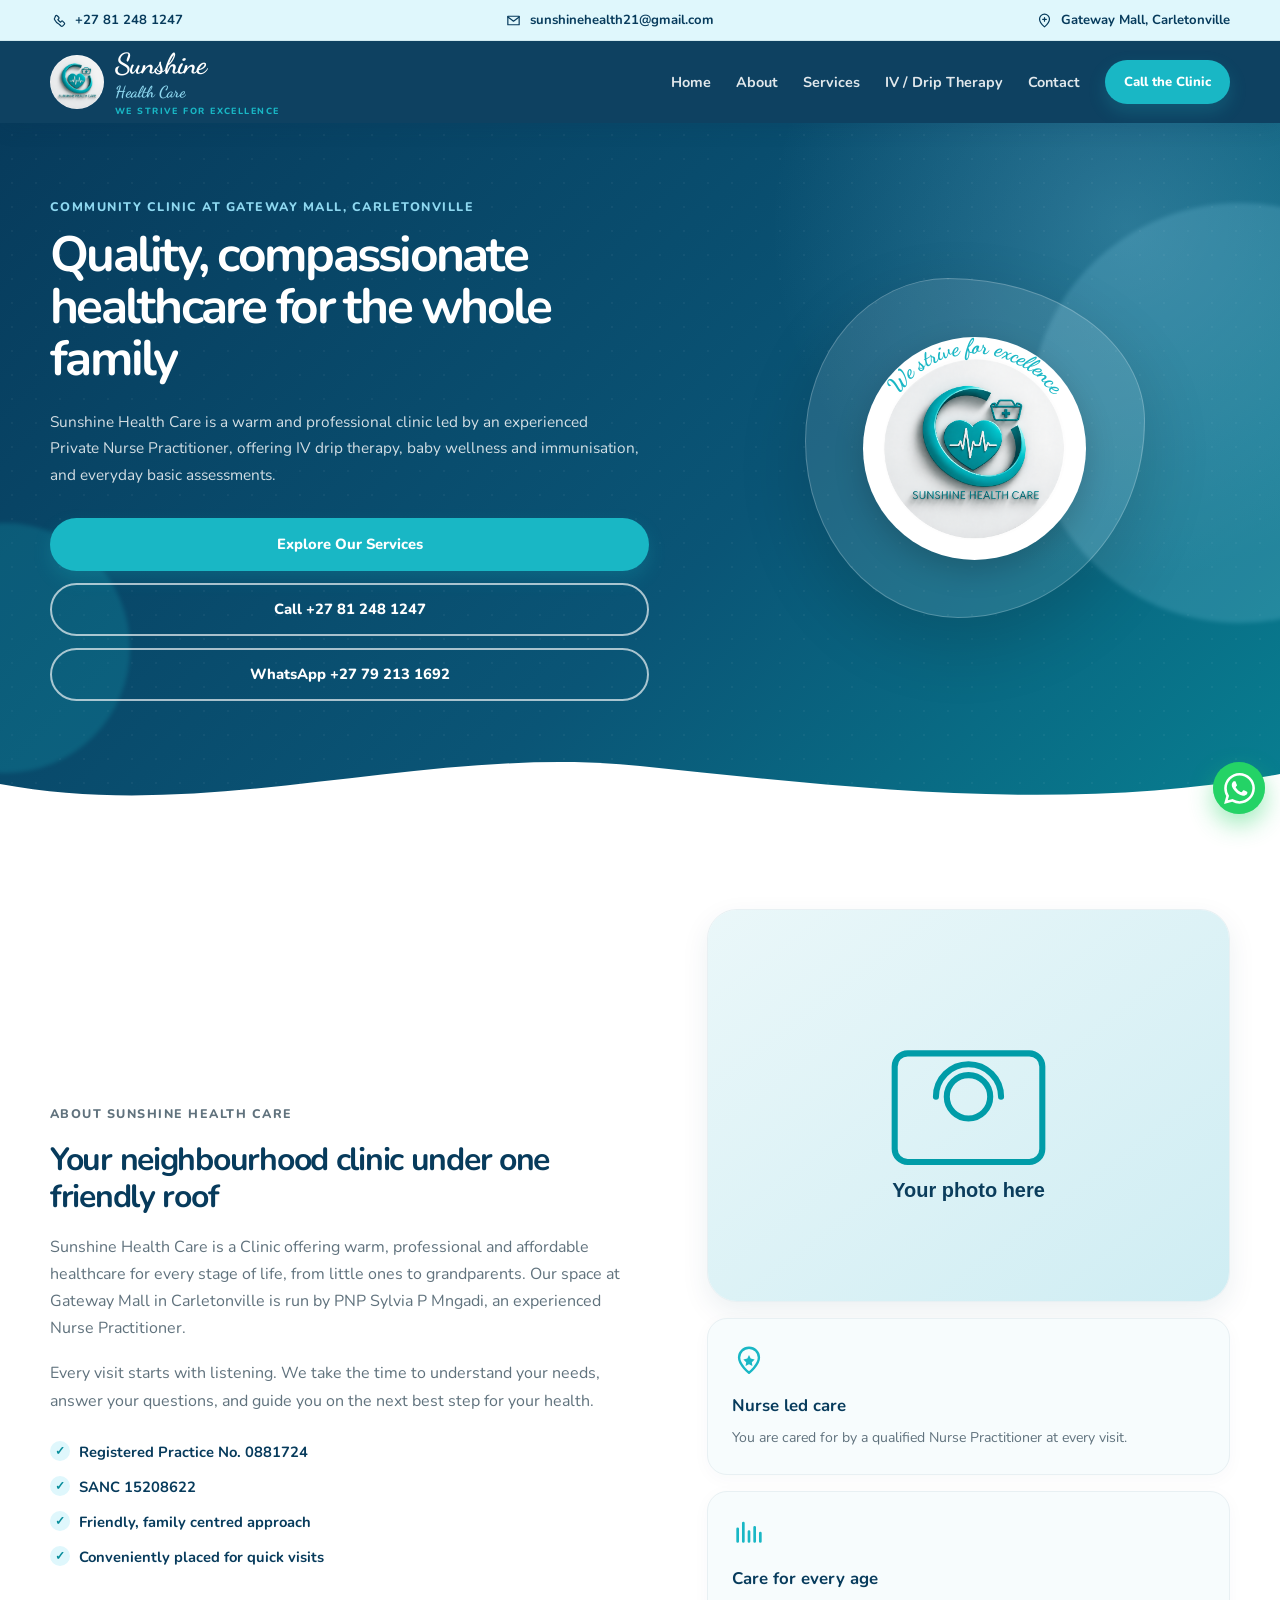
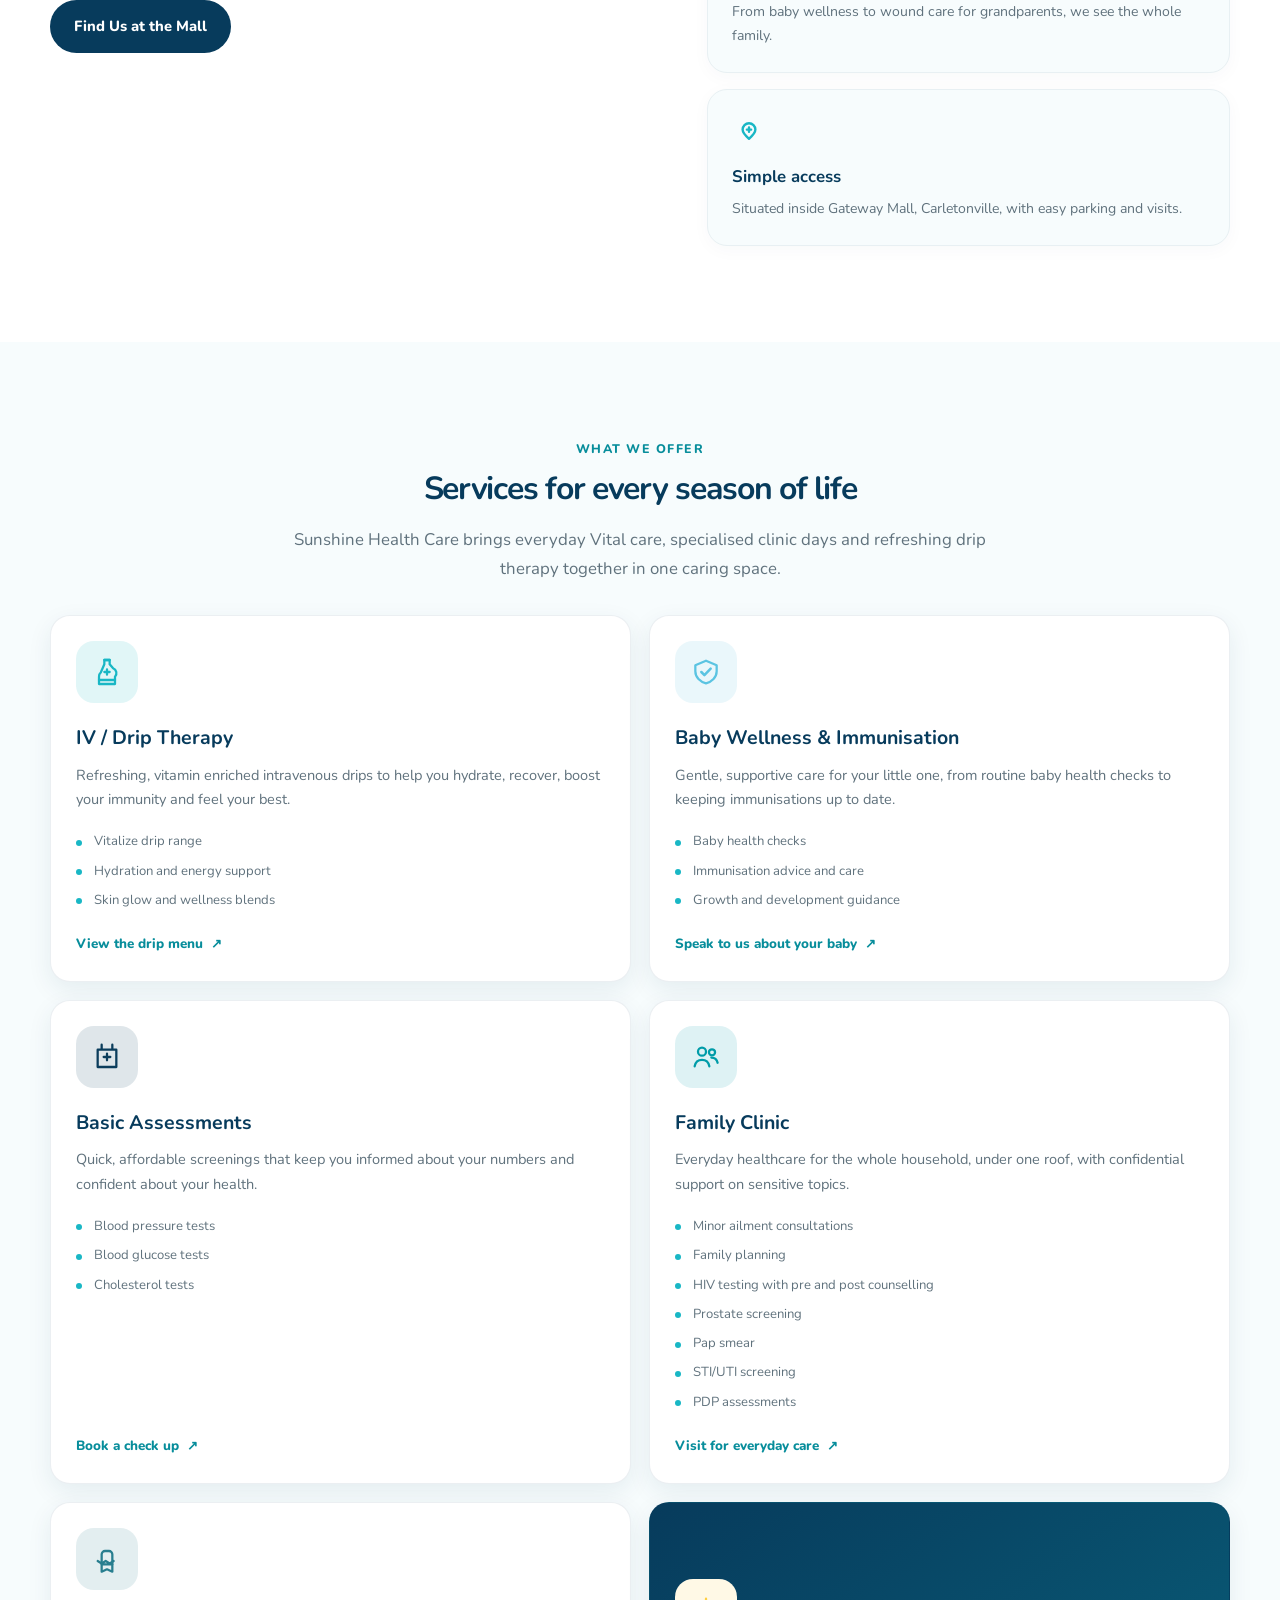
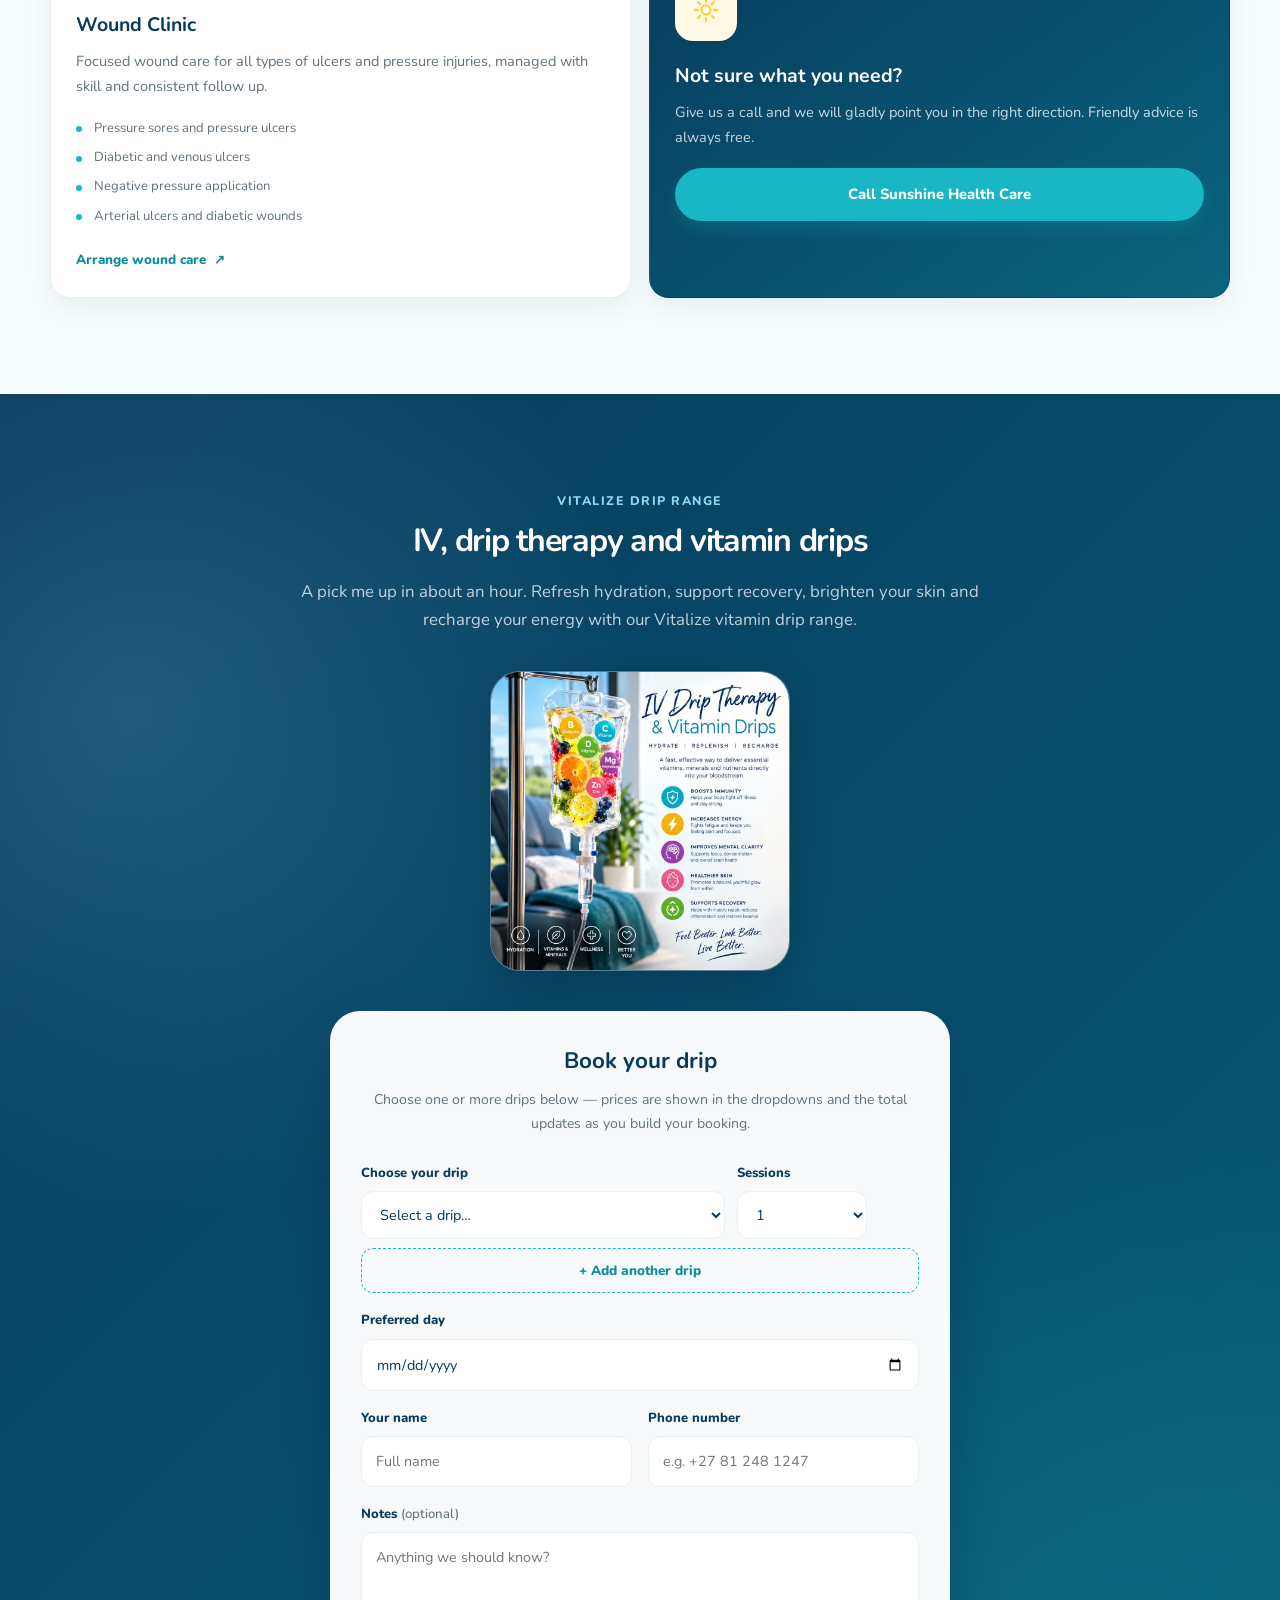
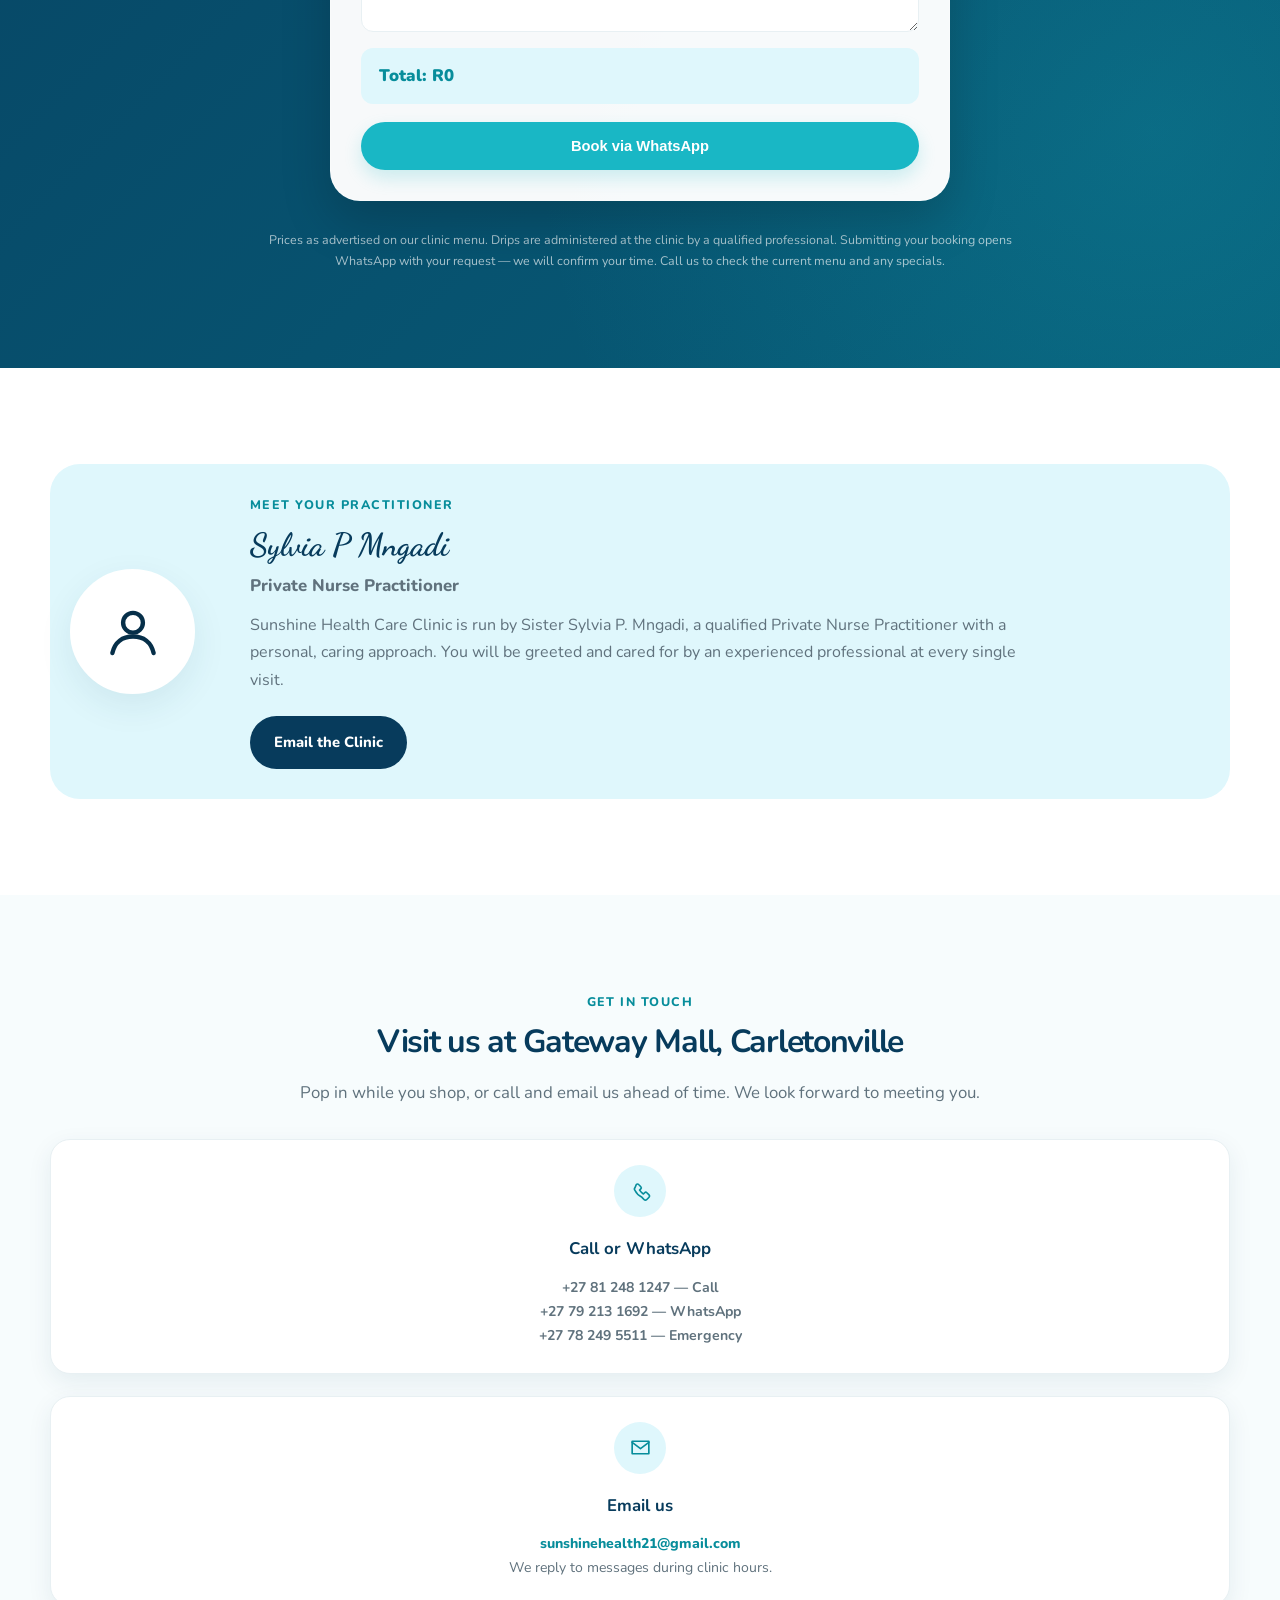
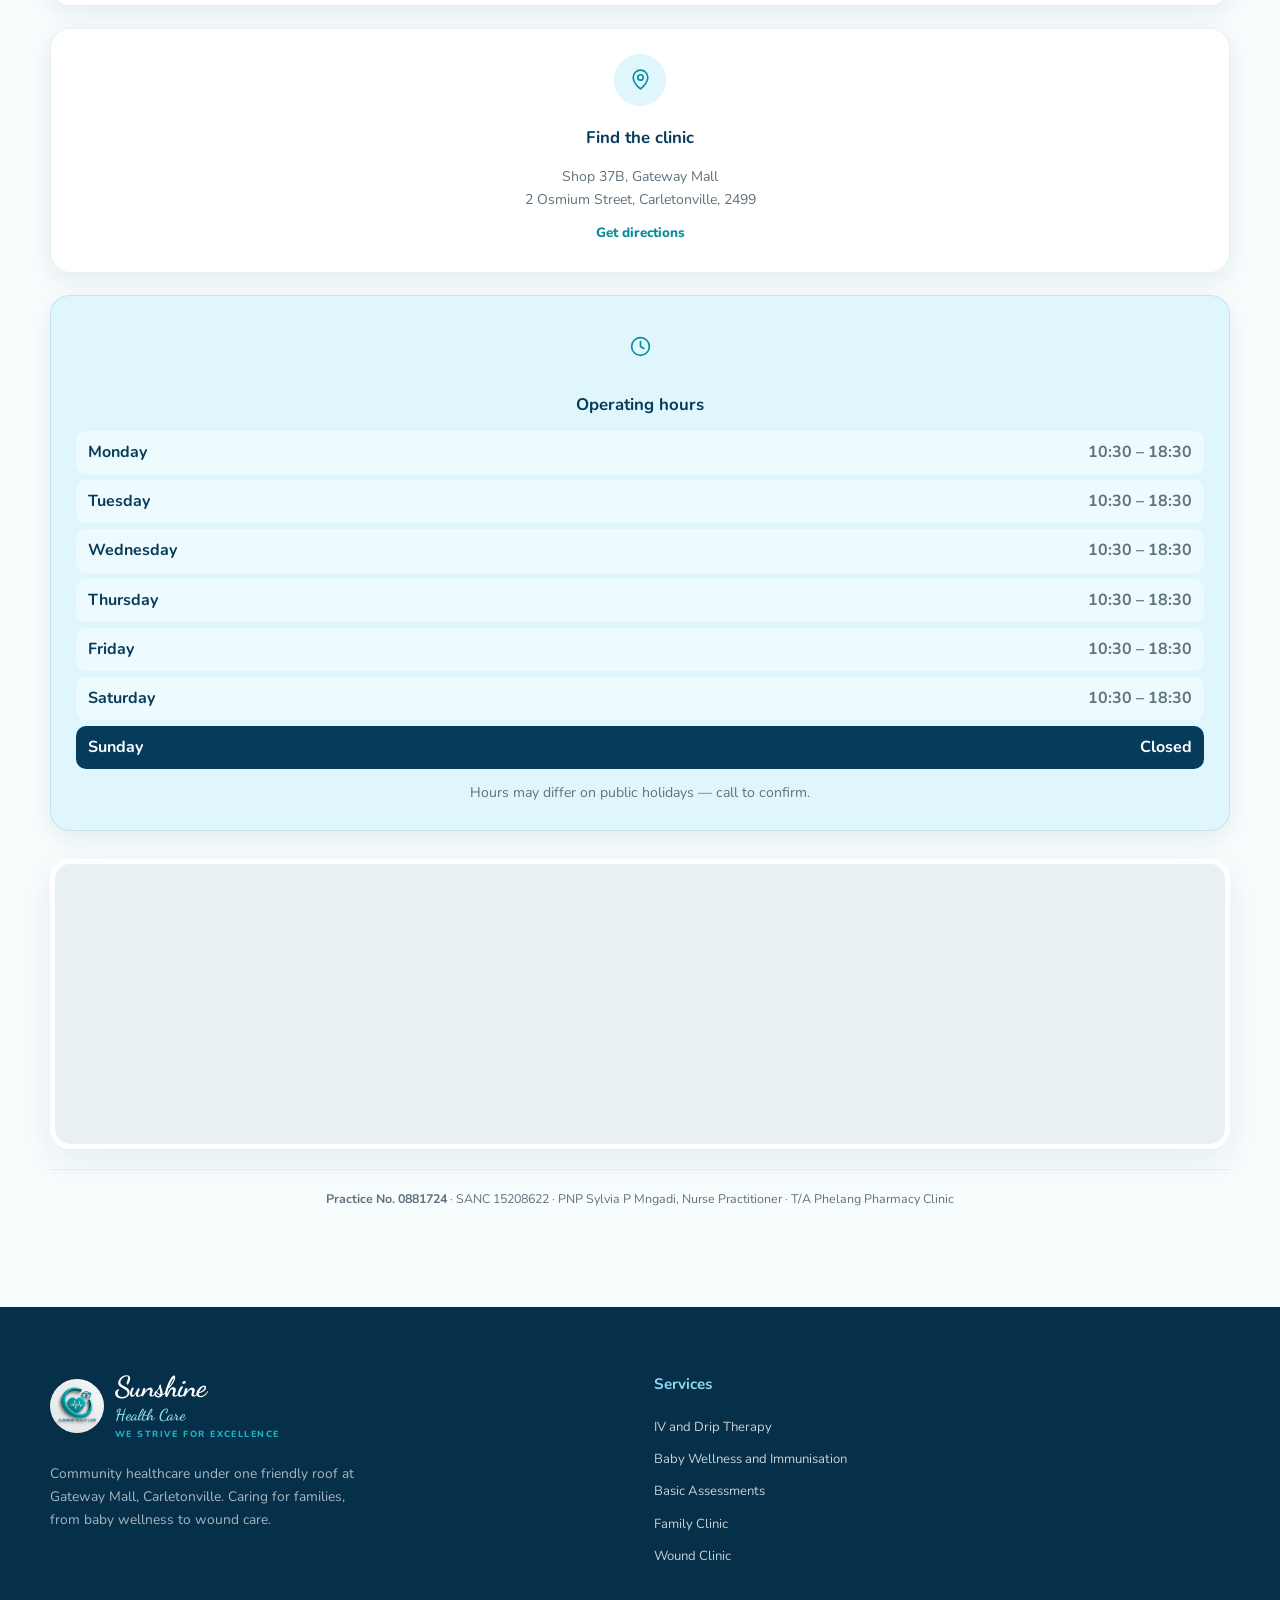
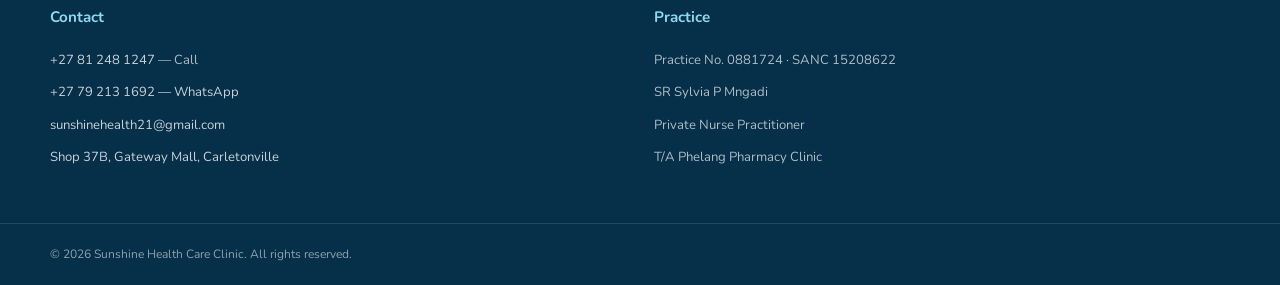
==== index.html @ 521aa22c "Improve drip section alignment, resize booking panel, compress drip photo" ====
<!DOCTYPE html>
<html lang="en">
<head>
  <meta charset="UTF-8">
  <meta name="viewport" content="width=device-width, initial-scale=1.0">

  <title>Sunshine Health Care Clinic Carletonville | IV Drips, Baby Wellness &amp; Wound Care</title>
  <meta name="description" content="Sunshine Health Care is a community clinic in Carletonville, led by a Nurse Practitioner at Gateway Mall. IV drip therapy, vitamin drips, baby wellness and immunisation, basic assessments and wound care.">
  <meta name="keywords" content="healthcare clinic Carletonville, IV drip therapy, vitamin drips, baby immunisation, wound care clinic, Nurse Practitioner, Gateway Mall, family clinic, South Africa">
  <meta name="author" content="Sunshine Health Care">
  <meta name="robots" content="index, follow">
  <meta name="theme-color" content="#0B3D5C">
  <meta name="geo.region" content="ZA-GT">
  <meta name="geo.placename" content="Carletonville">
  <link rel="canonical" href="https://www.sunshinehealthcare.co.za/">
  <link rel="icon" type="image/png" href="SunshineHealthcareLogo.png">

  <link rel="preconnect" href="https://fonts.googleapis.com">
  <link rel="preconnect" href="https://fonts.gstatic.com" crossorigin>
  <link href="https://fonts.googleapis.com/css2?family=Dancing+Script:wght@500;700&family=Nunito:wght@400;500;600;700;800&display=swap" rel="stylesheet">
  <link rel="stylesheet" href="styles.css">

  <meta property="og:type" content="website">
  <meta property="og:site_name" content="Sunshine Health Care">
  <meta property="og:title" content="Sunshine Health Care Clinic Carletonville">
  <meta property="og:description" content="Community clinic at Gateway Mall, Carletonville. IV drip therapy, baby wellness, immunisation, basic assessments and wound care.">
  <meta property="og:url" content="https://www.sunshinehealthcare.co.za/">
  <meta property="og:image" content="https://www.sunshinehealthcare.co.za/SunshineHealthcareLogo.png">
  <meta property="og:locale" content="en_ZA">

  <meta name="twitter:card" content="summary">
  <meta name="twitter:title" content="Sunshine Health Care Clinic Carletonville">
  <meta name="twitter:description" content="Community clinic at Gateway Mall, Carletonville. IV drip therapy, baby wellness, immunisation, basic assessments and wound care.">
  <meta name="twitter:image" content="https://www.sunshinehealthcare.co.za/SunshineHealthcareLogo.png">

  <script type="application/ld+json">
  {
    "@context": "https://schema.org",
    "@type": "MedicalClinic",
    "@id": "https://www.sunshinehealthcare.co.za/#clinic",
    "name": "Sunshine Health Care",
    "alternateName": "Sunshine Health Care Clinic",
    "description": "Community healthcare clinic in Carletonville, South Africa, offering IV drip therapy, vitamin drips, baby wellness and immunisation, basic assessments and wound care.",
    "image": "https://www.sunshinehealthcare.co.za/SunshineHealthcareLogo.png",
    "url": "https://www.sunshinehealthcare.co.za/",
    "telephone": "+27812481247",
    "email": "sunshinehealth21@gmail.com",
    "priceRange": "R350 - R1000",
    "medicalSpecialty": ["PrimaryCare"],
    "openingHoursSpecification": [
      {
        "@type": "OpeningHoursSpecification",
        "dayOfWeek": ["Monday", "Tuesday", "Wednesday", "Thursday", "Friday", "Saturday"],
        "opens": "10:30",
        "closes": "18:30"
      }
    ],
    "address": {
      "@type": "PostalAddress",
      "streetAddress": "Shop 37B, Gateway Mall, 2 Osmium Street",
      "addressLocality": "Carletonville",
      "addressRegion": "Gauteng",
      "postalCode": "2499",
      "addressCountry": "ZA"
    },
    "contactPoint": [
      {
        "@type": "ContactPoint",
        "telephone": "+27812481247",
        "contactType": "customer service",
        "areaServed": "ZA"
      }
    ]
  }
  </script>
</head>
<body>

  <a class="skip-link" href="#home">Skip to main content</a>

  <div class="topbar">
    <div class="container topbar-inner">
      <span class="topbar-item">
        <svg class="icon-sm" viewBox="0 0 24 24" aria-hidden="true"><path d="M6.6 10.8c1.5 3.1 3.7 5.3 6.8 6.8l2.2 2.3c.6.6 1.6.6 2.2 0l2.4-2.4c.6-.6.6-1.6 0-2.2l-2.1-2.1a1.5 1.5 0 0 0-2.1 0l-1.2 1.2a15 15 0 0 1-3.7-3.7l1.2-1.2a1.5 1.5 0 0 0 0-2.1l-2.1-2.1a1.5 1.5 0 0 0-2.2 0L6.6 8.6c-.6.6-.6 1.6 0 2.2Z" fill="none" stroke="currentColor" stroke-width="1.7" stroke-linecap="round" stroke-linejoin="round"/></svg>
        <a href="tel:+27812481247">+27 81 248 1247</a>
      </span>
      <span class="topbar-item topbar-item-hide">
        <svg class="icon-sm" viewBox="0 0 24 24" aria-hidden="true"><path d="M4 6h16v12H4z" fill="none" stroke="currentColor" stroke-width="1.7" stroke-linejoin="round"/><path d="m4 7 8 6 8-6" fill="none" stroke="currentColor" stroke-width="1.7" stroke-linecap="round" stroke-linejoin="round"/></svg>
        <a href="mailto:sunshinehealth21@gmail.com">sunshinehealth21@gmail.com</a>
      </span>
      <span class="topbar-item topbar-item-hide">
        <svg class="icon-sm" viewBox="0 0 24 24" aria-hidden="true"><path d="M12 21s7-5.7 7-11a7 7 0 1 0-14 0c0 5.3 7 11 7 11Z" fill="none" stroke="currentColor" stroke-width="1.7" stroke-linejoin="round"/><path d="M9.5 10.5h5M12 8v5" fill="none" stroke="currentColor" stroke-width="1.7" stroke-linecap="round"/></svg>
        <a href="https://www.google.com/maps/search/?api=1&query=Gateway+Mall+Osmium+Street+Carletonville" target="_blank" rel="noopener">Gateway Mall, Carletonville</a>
      </span>
    </div>
  </div>

  <header class="site-header" id="siteHeader">
    <div class="container header-inner">
      <a class="brand" href="#home" aria-label="Sunshine Health Care home">
        <img class="brand-logo" src="SunshineHealthcareLogo.png" alt="Sunshine Health Care" aria-hidden="true">
        <span class="brand-text-wrap">
          <span class="brand-text">
            <strong>Sunshine</strong>
            <small>Health Care</small>
          </span>
          <small class="brand-slogan">We strive for excellence</small>
        </span>
      </a>

      <nav class="primary-nav" id="primaryNav" aria-label="Primary">
        <a href="#home" class="nav-link">Home</a>
        <a href="#about" class="nav-link">About</a>
        <a href="#services" class="nav-link">Services</a>
        <a href="#drips" class="nav-link">IV / Drip Therapy</a>
        <a href="#contact" class="nav-link">Contact</a>
        <a href="tel:+27812481247" class="btn btn-primary nav-cta">Call the Clinic</a>
      </nav>

      <button class="nav-toggle" id="navToggle" aria-expanded="false" aria-controls="primaryNav" aria-label="Toggle menu">
        <span class="bar"></span>
        <span class="bar"></span>
        <span class="bar"></span>
      </button>
    </div>
  </header>

  <main id="main">

    <section class="hero" id="home">
      <div class="hero-blob hero-blob-a" aria-hidden="true"></div>
      <div class="hero-blob hero-blob-b" aria-hidden="true"></div>
      <div class="container hero-grid">
        <div class="hero-copy">
          <p class="eyebrow">Community clinic at Gateway Mall, Carletonville</p>
          <h1>Quality, compassionate healthcare for the whole family</h1>
          <p class="hero-lead">Sunshine Health Care is a warm and professional clinic led by an experienced Private Nurse Practitioner, offering IV drip therapy, baby wellness and immunisation, and everyday basic assessments.</p>
          <div class="hero-actions">
            <a href="#services" class="btn btn-primary">Explore Our Services</a>
            <a href="tel:+27812481247" class="btn btn-ghost">Call +27 81 248 1247</a>
            <a href="https://wa.me/27792131692" target="_blank" rel="noopener" class="btn btn-ghost">WhatsApp +27 79 213 1692</a>
          </div>
        </div>

        <div class="hero-visual" aria-hidden="true">
          <div class="sun-card">
            <img class="sun-logo" src="SunshineHealthcareLogo.png" alt="Sunshine Health Care logo" fetchpriority="high">
            <svg class="sun-badge" viewBox="0 0 100 100" aria-hidden="true">
              <defs>
                <path id="sunBadgeArc" d="M 22 50 A 28 28 0 0 1 78 50" fill="none"></path>
              </defs>
              <text>
                <textPath href="#sunBadgeArc" startOffset="50%" text-anchor="middle">We strive for excellence</textPath>
              </text>
            </svg>
          </div>
        </div>
      </div>
      <div class="hero-wave" aria-hidden="true">
        <svg viewBox="0 0 1440 70" preserveAspectRatio="none"><path d="M0 40 C240 80 480 0 720 22 C960 44 1200 70 1440 30 L1440 70 L0 70 Z" fill="#FFFFFF"/></svg>
      </div>
    </section>

    <section class="section about" id="about">
      <div class="container about-grid">
        <div class="about-copy">
          <p class="eyebrow">About Sunshine Health Care</p>
          <h2>Your neighbourhood clinic under one friendly roof</h2>
          <p>Sunshine Health Care is a Clinic offering warm, professional and affordable healthcare for every stage of life, from little ones to grandparents. Our space at Gateway Mall in Carletonville is run by <span class="pnp">PNP<span class="pnp-tip" role="tooltip">Private Nurse Practitioner</span></span> Sylvia P Mngadi, an experienced Nurse Practitioner.</p>
          <p>Every visit starts with listening. We take the time to understand your needs, answer your questions, and guide you on the next best step for your health.</p>
          <ul class="tick-list">
            <li>Registered Practice No. 0881724</li>
            <li><span class="sanc">SANC 15208622<span class="sanc-tip" role="tooltip">South African Nursing Council</span></span></li>
            <li>Friendly, family centred approach</li>
            <li>Conveniently placed for quick visits</li>
          </ul>
          <a href="#contact" class="btn btn-secondary">Find Us at the Mall</a>
        </div>
        <div class="about-cards">
          <div class="about-photo">
            <img src="data:image/svg+xml,%3Csvg%20xmlns=%22http://www.w3.org/2000/svg%22%20viewBox=%220%200%201200%20900%22%3E%3Cdefs%3E%3ClinearGradient%20id=%22g%22%20x1=%220%22%20y1=%220%22%20x2=%221%22%20y2=%221%22%3E%3Cstop%20offset=%220%22%20stop-color=%22%23EAF7F9%22/%3E%3Cstop%20offset=%221%22%20stop-color=%22%23CFEDF3%22/%3E%3C/linearGradient%3E%3C/defs%3E%3Crect%20width=%221200%22%20height=%22900%22%20fill=%22url(%23g)%22/%3E%3Cg%20fill=%22none%22%20stroke=%22%23009CA8%22%20stroke-width=%2214%22%20stroke-linecap=%22round%22%3E%3Crect%20x=%22430%22%20y=%22330%22%20width=%22340%22%20height=%22250%22%20rx=%2230%22/%3E%3Ccircle%20cx=%22600%22%20cy=%22430%22%20r=%2250%22/%3E%3Cpath%20d=%22M525%20430a75%2075%200%200%201%20150%200%22/%3E%3C/g%3E%3Ctext%20x=%22600%22%20y=%22660%22%20font-family=%22Arial,%20sans-serif%22%20font-size=%2246%22%20font-weight=%22700%22%20fill=%22%230B3D5C%22%20text-anchor=%22middle%22%3EYour%20photo%20here%3C/text%3E%3C/svg%3E" alt="Photo of inside the Sunshine Health Care clinic">
          </div>
          <div class="stat-card">
            <svg class="icon-lg" viewBox="0 0 24 24" aria-hidden="true"><path d="M12 21s7-5.5 7-10.7A7 7 0 0 0 5 10.3C5 15.5 12 21 12 21Z" fill="none" stroke="var(--c-turquoise)" stroke-width="1.7" stroke-linejoin="round"/><path d="M12 8.5 10.8 11 8 11.6l2 2-.4 2.6 2.4-1.2 2.4 1.2-.4-2.6 2-2-2.8-.6L12 8.5Z" fill="var(--c-turquoise)"/></svg>
            <h3>Nurse led care</h3>
            <p>You are cared for by a qualified Nurse Practitioner at every visit.</p>
          </div>
          <div class="stat-card">
            <svg class="icon-lg" viewBox="0 0 24 24" aria-hidden="true"><path d="M4 18V9m4 9V5m4 13v-7m4 7V8m4 10v-6" fill="none" stroke="var(--c-turquoise)" stroke-width="1.9" stroke-linecap="round"/></svg>
            <h3>Care for every age</h3>
            <p>From baby wellness to wound care for grandparents, we see the whole family.</p>
          </div>
          <div class="stat-card">
            <svg class="icon-lg" viewBox="0 0 24 24" aria-hidden="true"><path d="M12 6.5a4.5 4.5 0 0 0-4.5 4.5c0 2.6 4.5 6.5 4.5 6.5s4.5-3.9 4.5-6.5A4.5 4.5 0 0 0 12 6.5Z" fill="none" stroke="var(--c-turquoise)" stroke-width="1.7" stroke-linejoin="round"/><path d="M12 9.5v3M10.5 11h3" stroke="var(--c-turquoise)" stroke-width="1.7" stroke-linecap="round"/></svg>
            <h3>Simple access</h3>
            <p>Situated inside Gateway Mall, Carletonville, with easy parking and visits.</p>
          </div>
        </div>
      </div>
    </section>

    <section class="section services" id="services">
      <div class="container">
        <div class="section-head">
          <p class="eyebrow">What we offer</p>
          <h2>Services for every season of life</h2>
          <p class="section-sub">Sunshine Health Care brings everyday Vital care, specialised clinic days and refreshing drip therapy together in one caring space.</p>
        </div>

        <div class="services-grid">
          <article class="service-card reveal">
            <div class="service-icon" style="--tint:var(--c-turquoise)">
              <svg viewBox="0 0 24 24" aria-hidden="true"><path d="M10 3h4v3.2l2.6 3A4 4 0 0 1 18 15.6V21H6v-5.4a4 4 0 0 1 1.4-3.4L10 6.2V3Z" fill="none" stroke="currentColor" stroke-width="1.7" stroke-linejoin="round"/><path d="M10 3h4M6 18h12M12 10v4M10 12h4" fill="none" stroke="currentColor" stroke-width="1.7" stroke-linecap="round"/></svg>
            </div>
            <h3>IV / Drip Therapy</h3>
            <p class="card-lead">Refreshing, vitamin enriched intravenous drips to help you hydrate, recover, boost your immunity and feel your best.</p>
            <ul class="dot-list">
              <li>Vitalize drip range</li>
              <li>Hydration and energy support</li>
              <li>Skin glow and wellness blends</li>
            </ul>
            <a href="#drips" class="card-link">View the drip menu</a>
          </article>

          <article class="service-card reveal">
            <div class="service-icon" style="--tint:#5BC4E2">
              <svg viewBox="0 0 24 24" aria-hidden="true"><path d="M12 3.5 20 7v4.5C20 16 16.4 19.4 12 20.5 7.6 19.4 4 16 4 11.5V7l8-3.5Z" fill="none" stroke="currentColor" stroke-width="1.7" stroke-linejoin="round"/><path d="m8.5 12 2.3 2.3 4.7-4.8" fill="none" stroke="currentColor" stroke-width="1.9" stroke-linecap="round" stroke-linejoin="round"/></svg>
            </div>
            <h3>Baby Wellness &amp; Immunisation</h3>
            <p class="card-lead">Gentle, supportive care for your little one, from routine baby health checks to keeping immunisations up to date.</p>
            <ul class="dot-list">
              <li>Baby health checks</li>
              <li>Immunisation advice and care</li>
              <li>Growth and development guidance</li>
            </ul>
            <a href="tel:+27812481247" class="card-link">Speak to us about your baby</a>
          </article>

          <article class="service-card reveal">
            <div class="service-icon" style="--tint:#0B3D5C">
              <svg viewBox="0 0 24 24" aria-hidden="true"><path d="M5 6.5h14v13H5z" fill="none" stroke="currentColor" stroke-width="1.7" stroke-linejoin="round"/><path d="M8 2.75v3M16 2.75v3M12 9.5v5M9.5 12h5" fill="none" stroke="currentColor" stroke-width="1.7" stroke-linecap="round"/></svg>
            </div>
            <h3>Basic Assessments</h3>
            <p class="card-lead">Quick, affordable screenings that keep you informed about your numbers and confident about your health.</p>
            <ul class="dot-list">
              <li>Blood pressure tests</li>
              <li>Blood glucose tests</li>
              <li>Cholesterol tests</li>
            </ul>
            <a href="tel:+27812481247" class="card-link">Book a check up</a>
          </article>

          <article class="service-card reveal">
            <div class="service-icon" style="--tint:#009CA8">
              <svg viewBox="0 0 24 24" aria-hidden="true"><circle cx="9" cy="8" r="3" fill="none" stroke="currentColor" stroke-width="1.7"/><path d="M3.5 19c.6-3.1 2.7-4.8 5.5-4.8S13.9 15.9 14.5 19" fill="none" stroke="currentColor" stroke-width="1.7" stroke-linecap="round"/><circle cx="16.5" cy="8.5" r="2.3" fill="none" stroke="currentColor" stroke-width="1.7"/><path d="M16 12.4c2.4 0 4.2 1.4 4.7 3.9" fill="none" stroke="currentColor" stroke-width="1.7" stroke-linecap="round"/></svg>
            </div>
            <h3>Family Clinic</h3>
            <p class="card-lead">Everyday healthcare for the whole household, under one roof, with confidential support on sensitive topics.</p>
            <ul class="dot-list">
              <li>Minor ailment consultations</li>
              <li>Family planning</li>
              <li>HIV testing with pre and post counselling</li>
              <li>Prostate screening</li>
              <li>Pap smear</li>
              <li>STI/UTI screening</li>
              <li>PDP assessments</li>
            </ul>
            <a href="tel:+27812481247" class="card-link">Visit for everyday care</a>
          </article>

          <article class="service-card reveal">
            <div class="service-icon" style="--tint:#287E8F">
              <svg viewBox="0 0 24 24" aria-hidden="true"><path d="M8 8.5A2.5 2.5 0 0 1 10.5 6h3A2.5 2.5 0 0 1 16 8.5v13l-4-1.8-4 1.8v-13Z" fill="none" stroke="currentColor" stroke-width="1.7" stroke-linejoin="round"/><path d="M8 16h8M5 13.5l3 1.9 3-1.9 3 1.9 3-1.9" fill="none" stroke="currentColor" stroke-width="1.7" stroke-linecap="round" stroke-linejoin="round"/></svg>
            </div>
            <h3>Wound Clinic</h3>
            <p class="card-lead">Focused wound care for all types of ulcers and pressure injuries, managed with skill and consistent follow up.</p>
            <ul class="dot-list">
              <li>Pressure sores and pressure ulcers</li>
              <li>Diabetic and venous ulcers</li>
              <li>Negative pressure application</li>
              <li>Arterial ulcers and diabetic wounds</li>
            </ul>
            <a href="tel:+27812481247" class="card-link">Arrange wound care</a>
          </article>

          <article class="service-card service-card-cta reveal">
            <div class="service-icon" style="--tint:#ffcf3f">
              <svg viewBox="0 0 24 24" aria-hidden="true"><circle cx="12" cy="12" r="3.4" fill="none" stroke="currentColor" stroke-width="1.7"/><path d="M12 3.5v2.4M12 18.1v2.4M3.5 12h2.4M18.1 12h2.4M6 6l1.7 1.7M16.3 16.3 18 18M18 6l-1.7 1.7M7.7 16.3 6 18" stroke="currentColor" stroke-width="1.7" stroke-linecap="round"/></svg>
            </div>
            <h3>Not sure what you need?</h3>
            <p class="card-lead">Give us a call and we will gladly point you in the right direction. Friendly advice is always free.</p>
            <a href="tel:+27812481247" class="btn btn-primary btn-full">Call Sunshine Health Care</a>
          </article>
        </div>
      </div>
    </section>

    <section class="section drips" id="drips">
      <div class="drips-bg" aria-hidden="true"></div>
      <div class="container">
        <div class="drips-head">
        <div class="section-head section-head-light">
          <p class="eyebrow">Vitalize Drip Range</p>
          <h2>IV, drip therapy and vitamin drips</h2>
          <p class="section-sub">A pick me up in about an hour. Refresh hydration, support recovery, brighten your skin and recharge your energy with our Vitalize vitamin drip range.</p>
        </div>
        <div class="drips-photo reveal">
          <img src="drip pic.jpg" alt="IV drip therapy and vitamins">
        </div>
      </div>

        <div class="booking-panel reveal">
          <div class="booking-head">
            <h3>Book your drip</h3>
            <p>Choose one or more drips below — prices are shown in the dropdowns and the total updates as you build your booking.</p>
          </div>
          <form class="booking-form" id="bookingForm" novalidate>
            <div class="booking-field booking-field-full">
              <div class="booking-lines" id="bookingLines">
                <div class="booking-line">
                  <div class="booking-field booking-field-grow">
                    <label for="dripSelect1">Choose your drip</label>
                    <select id="dripSelect1" class="line-drip" required>
                      <option value="" disabled selected>Select a drip…</option>
                      <option value="Hydrating Drip" data-price="350">Hydrating Drip — R350</option>
                      <option value="Hangover Drip" data-price="600">Hangover Drip — R600</option>
                      <option value="Burnout &amp; Fatigue Drip" data-price="700">Burnout &amp; Fatigue Drip — R700</option>
                      <option value="Immune Booster Drip" data-price="800">Immune Booster Drip — R800</option>
                      <option value="Skin Glow Drip" data-price="900">Skin Glow Drip — R900</option>
                      <option value="Vitalize Mother of All Drips" data-price="1000">Vitalize Mother of All Drips — R1000</option>
                    </select>
                  </div>
                  <div class="booking-field booking-field-shrink">
                    <label for="qtySelect1">Sessions</label>
                    <select id="qtySelect1" class="line-qty">
                      <option value="1">1</option>
                      <option value="2">2</option>
                      <option value="3">3</option>
                      <option value="4">4</option>
                      <option value="5">5</option>
                    </select>
                  </div>
                  <button type="button" class="line-remove" aria-label="Remove this drip" title="Remove this drip">
                    <svg viewBox="0 0 24 24" aria-hidden="true"><path d="M6 6l12 12M18 6 6 18" fill="none" stroke="currentColor" stroke-width="2" stroke-linecap="round"/></svg>
                  </button>
                </div>
              </div>
              <button type="button" class="line-add" id="addDripLine">+ Add another drip</button>
            </div>

            <div class="booking-field booking-field-full">
              <label for="bookingDate">Preferred day</label>
              <input type="date" id="bookingDate">
            </div>

            <div class="booking-field">
              <label for="bookingName">Your name</label>
              <input type="text" id="bookingName" placeholder="Full name" required>
            </div>

            <div class="booking-field">
              <label for="bookingPhone">Phone number</label>
              <input type="tel" id="bookingPhone" placeholder="e.g. +27 81 248 1247" required>
            </div>

            <div class="booking-field booking-field-full">
              <label for="bookingNotes">Notes <span class="field-optional">(optional)</span></label>
              <textarea id="bookingNotes" rows="3" placeholder="Anything we should know?"></textarea>
            </div>

            <div class="booking-total" id="bookingTotal">Total: R0</div>

            <button type="submit" class="btn btn-primary btn-full">Book via WhatsApp</button>
          </form>
        </div>

        <p class="drip-note">Prices as advertised on our clinic menu. Drips are administered at the clinic by a qualified professional. Submitting your booking opens WhatsApp with your request — we will confirm your time. Call us to check the current menu and any specials.</p>
      </div>
    </section>

    <section class="section practitioner">
      <div class="container practitioner-card">
        <div class="avatar" aria-hidden="true">
          <svg viewBox="0 0 24 24"><circle cx="12" cy="9" r="3.6" fill="none" stroke="var(--c-navy)" stroke-width="1.6"/><path d="M4.5 20c.9-4 3.7-6 7.5-6s6.6 2 7.5 6" fill="none" stroke="var(--c-navy)" stroke-width="1.6" stroke-linecap="round"/></svg>
        </div>
        <div class="practitioner-copy">
          <p class="eyebrow">Meet your practitioner</p>
          <h2>Sylvia P Mngadi</h2>
          <p class="lead-inline">Private Nurse Practitioner</p>
          <p>Sunshine Health Care Clinic is run by Sister Sylvia P. Mngadi, a qualified Private Nurse Practitioner with a personal, caring approach. You will be greeted and cared for by an experienced professional at every single visit.</p>
          <a href="mailto:sunshinehealth21@gmail.com" class="btn btn-secondary">Email the Clinic</a>
        </div>
      </div>
    </section>

    <section class="section contact" id="contact">
      <div class="container">
        <div class="section-head">
          <p class="eyebrow">Get in touch</p>
          <h2>Visit us at Gateway Mall, Carletonville</h2>
          <p class="section-sub">Pop in while you shop, or call and email us ahead of time. We look forward to meeting you.</p>
        </div>

        <div class="contact-grid">
          <div class="contact-card reveal">
            <div class="contact-icon" aria-hidden="true"><svg viewBox="0 0 24 24"><path d="M6.6 10.8c1.5 3.1 3.7 5.3 6.8 6.8l2.2 2.3c.6.6 1.6.6 2.2 0l2.4-2.4c.6-.6.6-1.6 0-2.2l-2.1-2.1a1.5 1.5 0 0 0-2.1 0l-1.2 1.2a15 15 0 0 1-3.7-3.7l1.2-1.2a1.5 1.5 0 0 0 0-2.1l-2.1-2.1a1.5 1.5 0 0 0-2.2 0L6.6 8.6c-.6.6-.6 1.6 0 2.2Z" fill="none" stroke="currentColor" stroke-width="1.6" stroke-linecap="round" stroke-linejoin="round"/></svg></div>
            <h3>Call or WhatsApp</h3>
            <p><a class="contact-plain" href="tel:+27812481247">+27 81 248 1247 — Call</a></p>
            <p><a class="contact-plain" href="https://wa.me/27792131692" target="_blank" rel="noopener">+27 79 213 1692 — WhatsApp</a></p>
            <p><a class="contact-plain" href="tel:+27782495511">+27 78 249 5511 — Emergency</a></p>
          </div>

          <div class="contact-card reveal">
            <div class="contact-icon" aria-hidden="true"><svg viewBox="0 0 24 24"><path d="M4 6h16v12H4z" fill="none" stroke="currentColor" stroke-width="1.6" stroke-linejoin="round"/><path d="m4 7 8 6 8-6" fill="none" stroke="currentColor" stroke-width="1.6" stroke-linecap="round" stroke-linejoin="round"/></svg></div>
            <h3>Email us</h3>
            <p><a href="mailto:sunshinehealth21@gmail.com">sunshinehealth21@gmail.com</a></p>
            <p>We reply to messages during clinic hours.</p>
          </div>

          <div class="contact-card reveal">
            <div class="contact-icon" aria-hidden="true"><svg viewBox="0 0 24 24"><path d="M12 21s7-5.7 7-11a7 7 0 1 0-14 0c0 5.3 7 11 7 11Z" fill="none" stroke="currentColor" stroke-width="1.6" stroke-linejoin="round"/><circle cx="12" cy="10" r="2.6" fill="none" stroke="currentColor" stroke-width="1.6"/></svg></div>
            <h3>Find the clinic</h3>
            <p>Shop 37B, Gateway Mall</p>
            <p>2 Osmium Street, Carletonville, 2499</p>
            <a class="text-link" href="https://www.google.com/maps/search/?api=1&query=Gateway+Mall+Osmium+Street+Carletonville" target="_blank" rel="noopener">Get directions</a>
          </div>

          <div class="contact-card contact-card-hours reveal">
            <div class="contact-icon" aria-hidden="true"><svg viewBox="0 0 24 24"><circle cx="12" cy="12" r="8.5" fill="none" stroke="currentColor" stroke-width="1.6"/><path d="M12 7.2v4.8l3.2 1.9" fill="none" stroke="currentColor" stroke-width="1.6" stroke-linecap="round" stroke-linejoin="round"/></svg></div>
            <h3>Operating hours</h3>
            <ul class="hours-list" id="hoursList">
              <li class="hours-day" data-day="Monday"><span>Monday</span><strong>10:30 – 18:30</strong></li>
              <li class="hours-day" data-day="Tuesday"><span>Tuesday</span><strong>10:30 – 18:30</strong></li>
              <li class="hours-day" data-day="Wednesday"><span>Wednesday</span><strong>10:30 – 18:30</strong></li>
              <li class="hours-day" data-day="Thursday"><span>Thursday</span><strong>10:30 – 18:30</strong></li>
              <li class="hours-day" data-day="Friday"><span>Friday</span><strong>10:30 – 18:30</strong></li>
              <li class="hours-day" data-day="Saturday"><span>Saturday</span><strong>10:30 – 18:30</strong></li>
              <li class="hours-day" data-day="Sunday"><span>Sunday</span><strong>Closed</strong></li>
            </ul>
            <p class="hours-note">Hours may differ on public holidays — call to confirm.</p>
          </div>
        </div>

        <div class="map-wrap reveal">
          <iframe title="Map to Sunshine Health Care at Gateway Mall, Carletonville" src="https://www.google.com/maps?q=Gateway+Mall+Osmium+Street+Carletonville&output=embed" loading="lazy" referrerpolicy="no-referrer-when-downgrade"></iframe>
        </div>

        <p class="practice-line"><strong>Practice No. 0881724</strong> <span aria-hidden="true">&#183;</span> <span class="sanc">SANC 15208622<span class="sanc-tip" role="tooltip">South African Nursing Council</span></span> <span aria-hidden="true">&#183;</span> <span class="pnp">PNP<span class="pnp-tip" role="tooltip">Private Nurse Practitioner</span></span> Sylvia P Mngadi, Nurse Practitioner <span aria-hidden="true">&#183;</span> T/A Phelang Pharmacy Clinic</p>
      </div>
    </section>

  </main>

  <footer class="site-footer">
    <div class="container footer-grid">
      <div class="footer-brand">
        <a class="brand brand-light" href="#home">
          <img class="brand-logo" src="SunshineHealthcareLogo.png" alt="Sunshine Health Care" aria-hidden="true">
          <span class="brand-text-wrap"><span class="brand-text"><strong>Sunshine</strong><small>Health Care</small></span><small class="brand-slogan">We strive for excellence</small></span>
        </a>
        <p>Community healthcare under one friendly roof at Gateway Mall, Carletonville. Caring for families, from baby wellness to wound care.</p>
      </div>
      <div class="footer-col">
        <h4>Services</h4>
        <ul>
          <li><a href="#drips">IV and Drip Therapy</a></li>
          <li><a href="#services">Baby Wellness and Immunisation</a></li>
          <li><a href="#services">Basic Assessments</a></li>
          <li><a href="#services">Family Clinic</a></li>
          <li><a href="#services">Wound Clinic</a></li>
        </ul>
      </div>
      <div class="footer-col">
        <h4>Contact</h4>
        <ul>
          <li><a href="tel:+27812481247">+27 81 248 1247</a> — Call</li>
          <li><a href="https://wa.me/27792131692" target="_blank" rel="noopener">+27 79 213 1692 — WhatsApp</a></li>
          <li><a href="mailto:sunshinehealth21@gmail.com">sunshinehealth21@gmail.com</a></li>
          <li><a href="https://www.google.com/maps/search/?api=1&query=Gateway+Mall+Osmium+Street+Carletonville" target="_blank" rel="noopener">Shop 37B, Gateway Mall, Carletonville</a></li>
        </ul>
      </div>
      <div class="footer-col">
        <h4>Practice</h4>
        <ul>
          <li>Practice No. 0881724 &middot; <span class="sanc">SANC 15208622<span class="sanc-tip" role="tooltip">South African Nursing Council</span></span></li>
          <li>SR Sylvia P Mngadi</li>
          <li>Private Nurse Practitioner</li>
          <li>T/A Phelang Pharmacy Clinic</li>
        </ul>
      </div>
    </div>
    <div class="footer-bottom">
      <div class="container footer-bottom-inner">
        <span>&copy; <span id="year">2026</span> Sunshine Health Care Clinic. All rights reserved.</span>
      </div>
    </div>
  </footer>

  <a class="wa-float" href="https://wa.me/27792131692" target="_blank" rel="noopener" aria-label="Chat to Sister Sylvia on WhatsApp">
    <svg viewBox="0 0 24 24" aria-hidden="true" fill="currentColor"><path d="M17.472 14.382c-.297-.149-1.758-.867-2.03-.967-.273-.099-.471-.148-.67.15-.197.297-.767.966-.94 1.164-.173.199-.347.223-.644.075-.297-.15-1.255-.463-2.39-1.475-.883-.788-1.48-1.761-1.653-2.059-.173-.297-.018-.458.13-.606.134-.133.298-.347.446-.52.149-.174.198-.298.298-.497.099-.198.05-.371-.025-.52-.075-.149-.669-1.612-.916-2.207-.242-.579-.487-.5-.669-.51-.173-.008-.371-.01-.57-.01-.198 0-.52.074-.792.372-.272.297-1.04 1.016-1.04 2.479 0 1.462 1.065 2.875 1.213 3.074.149.198 2.096 3.2 5.077 4.487.709.306 1.262.489 1.694.625.712.227 1.36.195 1.871.118.571-.085 1.758-.719 2.006-1.413.248-.694.248-1.289.173-1.413-.074-.124-.272-.198-.57-.347m-5.421 7.403h-.004a9.87 9.87 0 01-5.031-1.378l-.361-.214-3.741.982.998-3.648-.235-.374a9.86 9.86 0 01-1.51-5.26c.001-5.45 4.436-9.884 9.888-9.884 2.64 0 5.122 1.03 6.988 2.898a9.825 9.825 0 012.893 6.994c-.003 5.45-4.437 9.884-9.885 9.884m8.413-18.297A11.815 11.815 0 0012.05 0C5.495 0 .16 5.335.157 11.892c0 2.096.547 4.142 1.588 5.945L.057 24l6.305-1.654a11.882 11.882 0 005.683 1.448h.005c6.554 0 11.89-5.335 11.893-11.893a11.821 11.821 0 00-3.48-8.413Z"/></svg>
    <span class="wa-float-bubble">Chat to Sister Sylvia</span>
  </a>

  <button class="to-top" id="toTop" aria-label="Back to top">
    <svg viewBox="0 0 24 24" aria-hidden="true"><path d="m6 14 6-6 6 6" fill="none" stroke="currentColor" stroke-width="2" stroke-linecap="round" stroke-linejoin="round"/></svg>
  </button>

  <script src="script.js"></script>
</body>
</html>
---- styles.css ----
/* =========================================================
   Sunshine Health Care
   Brand-aligned stylesheet
   Colours: light blue, dark blue and turquoise
   ========================================================= */

:root {
  --c-light-blue: #8ED8F0;
  --c-sky-blue: #DFF7FC;
  --c-turquoise: #19B7C5;
  --c-turquoise-dark: #078D9B;
  --c-dark-blue: #073B5C;
  --c-navy: #062F49;
  --c-white: #FFFFFF;
  --c-off-white: #F7FCFD;
  --c-light-gray: #E8F0F3;
  --c-text-dark: #203746;
  --c-text-gray: #60727D;
  --c-yellow: #FFD166;
  --shadow-soft: 0 12px 35px rgba(7, 59, 92, 0.08);
  --shadow-card: 0 8px 24px rgba(7, 59, 92, 0.08);
  --radius-sm: 12px;
  --radius-md: 20px;
  --radius-lg: 30px;
  --container: 1180px;
}

* {
  box-sizing: border-box;
  margin: 0;
  padding: 0;
}

html {
  scroll-behavior: smooth;
  scroll-padding-top: 100px;
}

body {
  font-family: "Nunito", "Segoe UI", Tahoma, Geneva, Verdana, sans-serif;
  background: var(--c-white);
  color: var(--c-text-dark);
  line-height: 1.7;
  overflow-x: hidden;
}

a {
  color: inherit;
  text-decoration: none;
}

button,
a {
  -webkit-tap-highlight-color: transparent;
}

img,
svg {
  max-width: 100%;
  height: auto;
  display: block;
}

.container {
  width: min(var(--container), calc(100% - 40px));
  margin-inline: auto;
}

.section {
  position: relative;
  padding: 96px 0;
}

.section-head {
  max-width: 720px;
  margin: 0 auto 48px;
  text-align: center;
}

.section-head h2,
.about-copy h2,
.practitioner-copy h2 {
  color: var(--c-dark-blue);
  font-size: clamp(2rem, 4vw, 3rem);
  line-height: 1.15;
  letter-spacing: -0.04em;
  margin-bottom: 18px;
}

.section-sub,
.lead-inline {
  color: var(--c-text-gray);
  font-size: 1.05rem;
}

.eyebrow {
  color: var(--c-turquoise-dark);
  font-size: 0.78rem;
  font-weight: 800;
  letter-spacing: 0.12em;
  text-transform: uppercase;
  margin-bottom: 12px;
}

.btn {
  display: inline-flex;
  align-items: center;
  justify-content: center;
  gap: 10px;
  min-height: 48px;
  padding: 12px 22px;
  border: 2px solid transparent;
  border-radius: 999px;
  font-size: 0.92rem;
  font-weight: 800;
  cursor: pointer;
  transition: transform 0.25s ease, background 0.25s ease, color 0.25s ease, box-shadow 0.25s ease;
}

.btn:hover {
  transform: translateY(-2px);
}

.btn-primary {
  background: var(--c-turquoise);
  color: var(--c-white);
  box-shadow: 0 8px 18px rgba(25, 183, 197, 0.2);
}

.btn-primary:hover {
  background: var(--c-turquoise-dark);
  box-shadow: 0 12px 24px rgba(25, 183, 197, 0.28);
}

.btn-secondary {
  background: var(--c-dark-blue);
  color: var(--c-white);
}

.btn-secondary:hover {
  background: var(--c-turquoise-dark);
}

.btn-ghost {
  background: transparent;
  color: var(--c-white);
  border-color: rgba(255, 255, 255, 0.65);
}

.btn-ghost:hover {
  background: var(--c-white);
  color: var(--c-dark-blue);
}

.btn-full {
  width: 100%;
}

/* Skip link */
.skip-link {
  position: absolute;
  left: -999px;
  top: 2rem;
  z-index: 9999;
  padding: 10px 16px;
  border-radius: 8px;
  background: var(--c-dark-blue);
  color: var(--c-white);
}

.skip-link:focus {
  left: 2rem;
}

/* Top bar */
.topbar {
  position: relative;
  z-index: 110;
  background: var(--c-sky-blue);
  color: var(--c-dark-blue);
  padding: 9px 0;
  border-bottom: 1px solid rgba(7, 59, 92, 0.08);
}

.topbar-inner {
  display: flex;
  align-items: center;
  justify-content: space-between;
  gap: 20px;
}

.topbar-item {
  display: flex;
  align-items: center;
  gap: 8px;
  color: var(--c-dark-blue);
  font-size: 0.82rem;
  font-weight: 700;
}

.topbar-item a:hover {
  color: var(--c-turquoise-dark);
}

.icon-sm {
  width: 17px;
  height: 17px;
  flex: 0 0 auto;
}

/* Header */
.site-header {
  position: sticky;
  top: 0;
  z-index: 100;
  background: rgba(7, 59, 92, 0.97);
  color: var(--c-white);
  box-shadow: 0 5px 20px rgba(6, 47, 73, 0.12);
  backdrop-filter: blur(12px);
}

.header-inner {
  min-height: 82px;
  display: flex;
  align-items: center;
  justify-content: space-between;
  gap: 30px;
}

.brand {
  display: inline-flex;
  align-items: center;
  gap: 11px;
  color: var(--c-white);
}

.brand-mark {
  display: grid;
  place-items: center;
  width: 42px;
  height: 42px;
  border: 1px solid rgba(142, 216, 240, 0.45);
  border-radius: 50%;
  color: var(--c-light-blue);
  background: rgba(255, 255, 255, 0.07);
}

.brand-mark svg {
  width: 28px;
  height: 28px;
}

.brand-logo {
  width: 42px;
  height: 42px;
  object-fit: contain;
  border-radius: 50%;
}

.site-header .brand-logo,
.site-footer .brand-logo {
  width: 54px;
  height: 54px;
}

.brand-text {
  display: flex;
  flex-direction: column;
  line-height: 1.05;
}

.brand-text strong {
  font-family: "Dancing Script", cursive;
  font-size: 1.55rem;
  font-weight: 800;
  letter-spacing: -0.03em;
}

.brand-text small {
  margin-top: 5px;
  color: var(--c-light-blue);
  font-family: "Dancing Script", cursive;
  font-size: 0.85rem;
  font-weight: 700;
  letter-spacing: normal;
  text-transform: none;
}

.brand-text-wrap {
  display: flex;
  flex-direction: column;
  gap: 6px;
  line-height: 1.05;
}

.brand-slogan {
  color: var(--c-turquoise);
  font-family: "Nunito", "Segoe UI", Tahoma, Geneva, Verdana, sans-serif;
  font-size: 0.56rem;
  font-weight: 800;
  letter-spacing: 0.16em;
  text-transform: uppercase;
  white-space: nowrap;
}

/* PNP & SANC tooltips */
.pnp,
.sanc {
  position: relative;
  display: inline-block;
  cursor: help;
  text-underline-offset: 3px;
}

.pnp-tip,
.sanc-tip {
  position: absolute;
  top: calc(100% + 9px);
  left: 50%;
  transform: translateX(-50%);
  z-index: 30;
  width: max-content;
  max-width: 240px;
  padding: 7px 12px;
  border-radius: 10px;
  background: var(--c-turquoise);
  color: var(--c-white);
  font-family: "Nunito", "Segoe UI", Tahoma, Geneva, Verdana, sans-serif;
  font-size: 0.72rem;
  font-weight: 800;
  line-height: 1.4;
  text-align: center;
  text-decoration: none;
  text-transform: none;
  letter-spacing: 0.02em;
  white-space: normal;
  box-shadow: 0 10px 24px rgba(6, 47, 73, 0.28);
  opacity: 0;
  pointer-events: none;
  transition: opacity 0.2s ease;
}

.pnp-tip::before,
.sanc-tip::before {
  content: "";
  position: absolute;
  top: -5px;
  left: 50%;
  transform: translateX(-50%) rotate(45deg);
  width: 10px;
  height: 10px;
  border-radius: 2px;
  background: var(--c-turquoise);
}

.pnp:hover .pnp-tip,
.pnp:focus-visible .pnp-tip,
.sanc:hover .sanc-tip,
.sanc:focus-visible .sanc-tip {
  opacity: 1;
}

@media (hover: none), (pointer: coarse) {
  .pnp-tip,
  .sanc-tip {
    display: none;
  }
}

.site-header .brand-text strong,
.site-footer .brand-text strong {
  font-size: 1.8rem;
}

.site-header .brand-text small,
.site-footer .brand-text small {
  font-size: 1rem;
}

.primary-nav {
  display: flex;
  align-items: center;
  gap: 25px;
}

.primary-nav a:not(.btn) {
  position: relative;
  color: rgba(255, 255, 255, 0.88);
  font-size: 0.9rem;
  font-weight: 700;
  transition: color 0.25s ease;
}

.primary-nav a:not(.btn)::after {
  content: "";
  position: absolute;
  left: 0;
  bottom: -8px;
  width: 100%;
  height: 2px;
  border-radius: 10px;
  background: var(--c-turquoise);
  transform: scaleX(0);
  transform-origin: center;
  transition: transform 0.25s ease;
}

.primary-nav a:not(.btn):hover {
  color: var(--c-white);
}

.primary-nav a:not(.btn):hover::after {
  transform: scaleX(1);
}

.nav-cta {
  min-height: 42px;
  padding: 9px 17px;
  font-size: 0.82rem;
}

.nav-toggle {
  display: none;
  border: 0;
  background: transparent;
  color: var(--c-white);
  cursor: pointer;
  padding: 8px;
}

.nav-toggle .bar {
  display: block;
  width: 25px;
  height: 3px;
  margin: 5px 0;
  border-radius: 10px;
  background: var(--c-white);
}

/* Hero */
.hero {
  position: relative;
  isolation: isolate;
  min-height: 690px;
  display: flex;
  align-items: center;
  overflow: hidden;
  padding: 95px 0 125px;
  background:
    radial-gradient(circle at 88% 15%, rgba(142, 216, 240, 0.25), transparent 28%),
    linear-gradient(135deg, var(--c-dark-blue) 0%, #0A5576 58%, #087F91 100%);
}

.hero::before {
  content: "";
  position: absolute;
  inset: 0;
  z-index: -1;
  background-image: radial-gradient(rgba(255, 255, 255, 0.16) 1px, transparent 1px);
  background-size: 24px 24px;
  opacity: 0.25;
}

.hero-blob {
  position: absolute;
  z-index: -1;
  border-radius: 50%;
  filter: blur(2px);
  opacity: 0.2;
  pointer-events: none;
}

.hero-blob-a {
  width: 420px;
  height: 420px;
  right: -170px;
  top: 80px;
  background: var(--c-light-blue);
}

.hero-blob-b {
  width: 250px;
  height: 250px;
  left: -120px;
  bottom: 40px;
  background: var(--c-turquoise);
}

.hero-grid {
  display: grid;
  grid-template-columns: 1.08fr 0.92fr;
  align-items: center;
  gap: 70px;
}

.hero-copy {
  max-width: 650px;
}

.hero .eyebrow {
  color: var(--c-light-blue);
}

.hero h1 {
  max-width: 650px;
  color: var(--c-white);
  font-size: clamp(2.5rem, 5vw, 4.5rem);
  line-height: 1.05;
  letter-spacing: -0.055em;
  margin-bottom: 24px;
}

.hero-lead {
  max-width: 590px;
  color: rgba(255, 255, 255, 0.82);
  font-size: 1.08rem;
  margin-bottom: 30px;
}

.hero-actions {
  display: flex;
  flex-wrap: wrap;
  gap: 12px;
}

.hero-notes {
  display: flex;
  flex-wrap: wrap;
  gap: 10px;
  margin-top: 27px;
}

.note-chip {
  padding: 7px 12px;
  border: 1px solid rgba(255, 255, 255, 0.2);
  border-radius: 999px;
  background: rgba(255, 255, 255, 0.08);
  color: rgba(255, 255, 255, 0.9);
  font-size: 0.78rem;
  font-weight: 700;
}

.hero-visual {
  display: grid;
  place-items: center;
  min-height: 470px;
}

.sun-card {
  position: relative;
  display: flex;
  flex-direction: column;
  align-items: center;
  justify-content: center;
  gap: 22px;
  width: min(100%, 500px);
  aspect-ratio: 1;
  border: 1px solid rgba(255, 255, 255, 0.22);
  border-radius: 42% 58% 55% 45% / 48% 42% 58% 52%;
  background: rgba(255, 255, 255, 0.1);
  box-shadow: 0 25px 70px rgba(0, 0, 0, 0.14);
}

.sun-logo {
  width: 66%;
  height: auto;
  aspect-ratio: 1 / 1;
  object-fit: contain;
  background: var(--c-white);
  border-radius: 50%;
  padding: 6%;
  box-shadow: 0 10px 30px rgba(0, 0, 0, 0.18);
}

.sun-badge {
  position: absolute;
  inset: 0;
  width: 100%;
  height: 100%;
  pointer-events: none;
}

.sun-badge text {
  fill: var(--c-turquoise);
  font-family: "Dancing Script", cursive;
  font-size: 6.5px;
  font-weight: 700;
}

.float-chip {
  position: absolute;
  display: flex;
  align-items: center;
  gap: 10px;
  max-width: 220px;
  padding: 12px 15px;
  border: 1px solid rgba(7, 59, 92, 0.08);
  border-radius: 15px;
  background: var(--c-white);
  box-shadow: var(--shadow-soft);
  color: var(--c-dark-blue);
}

.float-chip-a {
  top: 13%;
  left: -18%;
}

.float-chip-b {
  right: -17%;
  bottom: 13%;
}

.float-chip svg {
  width: 27px;
  height: 27px;
  flex: 0 0 auto;
}

.chip-dot {
  width: 12px;
  height: 12px;
  flex: 0 0 auto;
  border-radius: 50%;
}

.float-chip strong,
.float-chip small {
  display: block;
}

.float-chip strong {
  font-size: 0.76rem;
}

.float-chip small {
  margin-top: 2px;
  color: var(--c-text-gray);
  font-size: 0.68rem;
  line-height: 1.3;
}

.hero-wave {
  position: absolute;
  right: 0;
  bottom: -1px;
  left: 0;
  z-index: 1;
  line-height: 0;
}

.hero-wave svg {
  width: 100%;
  height: 70px;
}

/* About */
.about {
  background: var(--c-white);
}

.about-grid {
  display: grid;
  grid-template-columns: 1fr 0.9fr;
  align-items: center;
  gap: 75px;
}

.about-copy h2 {
  max-width: 600px;
}

.about-copy p {
  color: var(--c-text-gray);
  margin-bottom: 18px;
}

.tick-list,
.dot-list {
  list-style: none;
}

.tick-list {
  display: grid;
  gap: 10px;
  margin: 25px 0 30px;
}

.tick-list li {
  position: relative;
  padding-left: 29px;
  color: var(--c-dark-blue);
  font-size: 0.92rem;
  font-weight: 700;
}

.tick-list li::before {
  content: "✓";
  position: absolute;
  left: 0;
  top: 1px;
  display: grid;
  place-items: center;
  width: 20px;
  height: 20px;
  border-radius: 50%;
  background: var(--c-sky-blue);
  color: var(--c-turquoise-dark);
  font-size: 0.75rem;
  font-weight: 900;
}

.about-cards {
  display: grid;
  gap: 16px;
}

.about-photo {
  aspect-ratio: 4 / 3;
  border: 1px solid var(--c-light-gray);
  border-radius: var(--radius-lg);
  overflow: hidden;
  background: var(--c-off-white);
  box-shadow: 0 10px 28px rgba(7, 59, 92, 0.08);
}

.about-photo img {
  display: block;
  width: 100%;
  height: 100%;
  object-fit: cover;
}

.stat-card {
  padding: 24px;
  border: 1px solid var(--c-light-gray);
  border-radius: var(--radius-md);
  background: var(--c-off-white);
  box-shadow: 0 4px 18px rgba(7, 59, 92, 0.03);
}

.icon-lg {
  width: 34px;
  height: 34px;
  margin-bottom: 15px;
}

.stat-card h3 {
  color: var(--c-dark-blue);
  font-size: 1.05rem;
  margin-bottom: 6px;
}

.stat-card p {
  color: var(--c-text-gray);
  font-size: 0.88rem;
}

/* Services */
.services {
  background: var(--c-off-white);
}

.services-grid {
  display: grid;
  grid-template-columns: repeat(2, minmax(0, 1fr));
  gap: 18px;
}

.service-card {
  display: flex;
  flex-direction: column;
  padding: 24px;
  border: 1px solid rgba(7, 59, 92, 0.08);
  border-radius: var(--radius-md);
  background: var(--c-white);
  box-shadow: var(--shadow-card);
  transition: transform 0.25s ease, box-shadow 0.25s ease, border-color 0.25s ease;
}

.service-card:hover {
  transform: translateY(-6px);
  border-color: rgba(25, 183, 197, 0.35);
  box-shadow: 0 16px 35px rgba(7, 59, 92, 0.12);
}

.service-icon {
  display: grid;
  place-items: center;
  width: 62px;
  height: 62px;
  margin-bottom: 23px;
  border-radius: 18px;
  background: color-mix(in srgb, var(--tint, var(--c-turquoise)) 13%, white);
  color: var(--tint, var(--c-turquoise));
}

.service-icon svg {
  width: 32px;
  height: 32px;
}

.service-card h3 {
  color: var(--c-dark-blue);
  font-size: 1.22rem;
  line-height: 1.25;
  margin-bottom: 12px;
}

.card-lead {
  color: var(--c-text-gray);
  font-size: 0.91rem;
  margin-bottom: 18px;
}

.dot-list {
  display: grid;
  gap: 7px;
  margin-bottom: 22px;
}

.dot-list li {
  position: relative;
  padding-left: 18px;
  color: var(--c-text-gray);
  font-size: 0.82rem;
}

.dot-list li::before {
  content: "";
  position: absolute;
  left: 0;
  top: 0.72em;
  width: 6px;
  height: 6px;
  border-radius: 50%;
  background: var(--c-turquoise);
}

.card-link {
  display: inline-flex;
  align-items: center;
  gap: 8px;
  width: fit-content;
  margin-top: auto;
  color: var(--c-turquoise-dark);
  font-size: 0.84rem;
  font-weight: 800;
}

.card-link::after {
  content: "↗";
  transition: transform 0.2s ease;
}

.card-link:hover::after {
  transform: translate(3px, -3px);
}

.service-card-cta {
  justify-content: center;
  background: linear-gradient(145deg, var(--c-dark-blue), #0A637D);
}

.service-card-cta h3,
.service-card-cta .card-lead {
  color: var(--c-white);
}

.service-card-cta .card-lead {
  color: rgba(255, 255, 255, 0.78);
}

/* Drip section */
.drips {
  position: relative;
  isolation: isolate;
  overflow: hidden;
  background: linear-gradient(135deg, var(--c-dark-blue), #075E79);
}

.drips-bg {
  position: absolute;
  inset: 0;
  z-index: -1;
  background:
    radial-gradient(circle at 10% 20%, rgba(142, 216, 240, 0.17), transparent 30%),
    radial-gradient(circle at 90% 85%, rgba(25, 183, 197, 0.2), transparent 35%);
}

.section-head-light h2,
.section-head-light .section-sub {
  color: var(--c-white);
}

.section-head-light .eyebrow {
  color: var(--c-light-blue);
}

.section-head-light .section-sub {
  color: rgba(255, 255, 255, 0.75);
}

.drips-head {
  max-width: 700px;
  margin: 0 auto 40px;
  text-align: center;
}

.drips-head .section-head {
  margin: 0 auto;
  text-align: center;
}

.drips-photo {
  aspect-ratio: 1 / 1;
  max-width: 300px;
  margin: 36px auto 0;
  border: 1px solid rgba(255, 255, 255, 0.25);
  border-radius: var(--radius-lg);
  overflow: hidden;
  background: rgba(255, 255, 255, 0.08);
  box-shadow: 0 15px 40px rgba(0, 0, 0, 0.18);
}

.drips-photo img {
  display: block;
  width: 100%;
  height: 100%;
  object-fit: cover;
}

.drip-grid {
  display: grid;
  grid-template-columns: repeat(2, minmax(0, 1fr));
  gap: 18px;
}

.drip-card {
  position: relative;
  display: flex;
  flex-direction: column;
  padding: 24px;
  border: 1px solid rgba(255, 255, 255, 0.18);
  border-radius: var(--radius-md);
  background: rgba(255, 255, 255, 0.97);
  text-align: center;
  box-shadow: 0 12px 28px rgba(0, 0, 0, 0.09);
  transition: transform 0.25s ease, box-shadow 0.25s ease;
}

.drip-card:hover {
  transform: translateY(-6px);
  box-shadow: 0 18px 35px rgba(0, 0, 0, 0.16);
}

.drip-card-hero {
  background: linear-gradient(145deg, #DFF7FC, #FFFFFF);
  border: 2px solid var(--c-light-blue);
}

.drip-price {
  display: block;
  color: var(--c-turquoise-dark);
  font-size: 2.1rem;
  font-weight: 900;
  line-height: 1;
  margin-bottom: 15px;
}

.drip-card h3 {
  color: var(--c-dark-blue);
  font-size: 1.12rem;
  line-height: 1.3;
  margin-bottom: 10px;
}

.drip-card p {
  color: var(--c-text-gray);
  font-size: 0.86rem;
}

.drip-tag {
  align-self: center;
  margin-top: 18px;
  padding: 5px 12px;
  border-radius: 999px;
  background: var(--c-sky-blue);
  color: var(--c-turquoise-dark);
  font-size: 0.7rem;
  font-weight: 900;
  text-transform: uppercase;
  letter-spacing: 0.08em;
}

.drip-note {
  max-width: 800px;
  margin: 28px auto 0;
  color: rgba(255, 255, 255, 0.65);
  font-size: 0.78rem;
  text-align: center;
}

.booking-panel {
  max-width: 620px;
  margin: 0 auto;
  padding: 30px;
  border: 1px solid rgba(255, 255, 255, 0.22);
  border-radius: var(--radius-lg);
  background: rgba(255, 255, 255, 0.97);
  box-shadow: 0 20px 50px rgba(0, 0, 0, 0.18);
}

.booking-head {
  text-align: center;
  margin-bottom: 26px;
}

.booking-head h3 {
  color: var(--c-dark-blue);
  font-size: 1.4rem;
  margin-bottom: 8px;
}

.booking-head p {
  color: var(--c-text-gray);
  font-size: 0.88rem;
}

.booking-form {
  display: grid;
  grid-template-columns: 1fr 1fr;
  gap: 16px;
}

.booking-field {
  display: flex;
  flex-direction: column;
  gap: 7px;
}

.booking-field-full {
  grid-column: 1 / -1;
}

.booking-field label {
  color: var(--c-dark-blue);
  font-size: 0.82rem;
  font-weight: 800;
}

.field-optional {
  font-weight: 500;
  color: var(--c-text-gray);
}

.booking-field select,
.booking-field input,
.booking-field textarea {
  width: 100%;
  padding: 12px 14px;
  border: 1px solid var(--c-light-gray);
  border-radius: 12px;
  background: var(--c-white);
  color: var(--c-dark-blue);
  font: inherit;
  font-size: 0.9rem;
  transition: border-color 0.2s ease, box-shadow 0.2s ease;
}

.booking-field select:focus,
.booking-field input:focus,
.booking-field textarea:focus {
  outline: none;
  border-color: var(--c-turquoise);
  box-shadow: 0 0 0 3px rgba(25, 183, 197, 0.15);
}

.booking-field textarea {
  resize: vertical;
}

.booking-total {
  grid-column: 1 / -1;
  display: flex;
  justify-content: space-between;
  align-items: center;
  padding: 14px 18px;
  border-radius: 12px;
  background: var(--c-sky-blue);
  color: var(--c-turquoise-dark);
  font-size: 1.05rem;
  font-weight: 900;
}

.booking-lines {
  display: grid;
  gap: 12px;
}

.booking-line {
  display: grid;
  grid-template-columns: 1fr 130px 40px;
  gap: 12px;
  align-items: end;
}

.booking-line:only-child .line-remove {
  display: none;
}

.booking-field .booking-field-grow,
.booking-field .booking-field-shrink {
  flex: none;
}

.line-remove {
  display: grid;
  place-items: center;
  width: 40px;
  height: 40px;
  border: 0;
  border-radius: 10px;
  background: var(--c-light-gray);
  color: var(--c-turquoise-dark);
  cursor: pointer;
  transition: background 0.2s ease, color 0.2s ease;
}

.line-remove:hover {
  background: #f7d7da;
  color: #c0392b;
}

.line-remove svg {
  width: 16px;
  height: 16px;
}

.line-add {
  grid-column: 1 / -1;
  justify-self: start;
  margin-top: 2px;
  padding: 10px 18px;
  border: 1px dashed var(--c-turquoise);
  border-radius: 12px;
  background: transparent;
  color: var(--c-turquoise-dark);
  font: inherit;
  font-size: 0.85rem;
  font-weight: 800;
  cursor: pointer;
  transition: background 0.2s ease, color 0.2s ease;
}

.line-add:hover {
  background: var(--c-sky-blue);
}

.booking-form .btn-full {
  grid-column: 1 / -1;
  margin-top: 2px;
}

@media (max-width: 560px) {
  .booking-panel {
    padding: 26px 20px;
  }

  .booking-form {
    grid-template-columns: 1fr;
  }

  .booking-line {
    grid-template-columns: 1fr auto;
  }

  .booking-line .booking-field-grow {
    grid-column: 1 / -1;
  }

  .line-remove {
    justify-self: end;
  }
}

/* Practitioner */
.practitioner {
  background: var(--c-white);
}

.practitioner-card {
  display: grid;
  grid-template-columns: 145px 1fr;
  align-items: center;
  gap: 35px;
  padding: 50px;
  border-radius: var(--radius-lg);
  background: var(--c-sky-blue);
}

.avatar {
  display: grid;
  place-items: center;
  width: 125px;
  height: 125px;
  border: 8px solid var(--c-white);
  border-radius: 50%;
  background: var(--c-white);
  box-shadow: var(--shadow-soft);
}

.avatar svg {
  width: 66px;
  height: 66px;
}

.practitioner-copy h2 {
  margin-bottom: 8px;
  font-family: "Dancing Script", cursive;
  letter-spacing: normal;
}

.practitioner-copy .lead-inline {
  margin-bottom: 12px;
  font-weight: 800;
}

.practitioner-copy > p:not(.eyebrow):not(.lead-inline) {
  max-width: 780px;
  color: var(--c-text-gray);
  margin-bottom: 22px;
}

/* Contact */
.contact {
  background: var(--c-off-white);
}

.contact-grid {
  display: grid;
  grid-template-columns: repeat(2, minmax(0, 1fr));
  gap: 22px;
  margin-bottom: 28px;
}

.contact-card {
  padding: 30px 25px;
  border: 1px solid var(--c-light-gray);
  border-radius: var(--radius-md);
  background: var(--c-white);
  text-align: center;
  box-shadow: var(--shadow-card);
}

.contact-icon {
  display: grid;
  place-items: center;
  width: 52px;
  height: 52px;
  margin: 0 auto 18px;
  border-radius: 50%;
  background: var(--c-sky-blue);
  color: var(--c-turquoise-dark);
}

.contact-icon svg {
  width: 25px;
  height: 25px;
}

.contact-card h3 {
  color: var(--c-dark-blue);
  font-size: 1.05rem;
  margin-bottom: 12px;
}

.contact-card p {
  color: var(--c-text-gray);
  font-size: 0.88rem;
  overflow-wrap: anywhere;
}

.contact-card a {
  color: var(--c-turquoise-dark);
  font-weight: 800;
}

.contact-card a:hover {
  color: var(--c-dark-blue);
}

.contact-card a.contact-plain {
  color: inherit;
  font-weight: 700;
}

.contact-card a.contact-plain:hover {
  color: var(--c-dark-blue);
}

.text-link {
  display: inline-block;
  margin-top: 10px;
  font-size: 0.84rem;
  font-weight: 800;
}

.contact-card-hours {
  background: var(--c-sky-blue);
  border-color: rgba(7, 59, 92, 0.1);
}

.hours-list {
  list-style: none;
  margin: 0 0 12px;
}

.hours-day {
  display: flex;
  justify-content: space-between;
  gap: 12px;
  padding: 8px 12px;
  border-radius: 10px;
  background: rgba(255, 255, 255, 0.45);
}

.hours-day + .hours-day {
  margin-top: 6px;
}

.hours-day span {
  font-weight: 700;
  color: var(--c-dark-blue);
}

.hours-day strong {
  color: var(--c-text-gray);
  font-weight: 700;
}

.hours-day.is-today {
  background: var(--c-dark-blue);
}

.hours-day.is-today span,
.hours-day.is-today strong {
  color: var(--c-white);
}

.hours-note {
  color: var(--c-text-gray);
  font-size: 0.78rem;
}

.map-wrap {
  overflow: hidden;
  min-height: 340px;
  border: 5px solid var(--c-white);
  border-radius: var(--radius-md);
  box-shadow: var(--shadow-soft);
  background: var(--c-light-gray);
}

.map-wrap iframe {
  display: block;
  width: 100%;
  min-height: 340px;
  border: 0;
}

.practice-line {
  margin-top: 20px;
  padding-top: 18px;
  border-top: 1px solid var(--c-light-gray);
  color: var(--c-text-gray);
  font-size: 0.78rem;
  text-align: center;
}

/* Footer */
.site-footer {
  background: var(--c-navy);
  color: var(--c-white);
  padding: 65px 0 0;
}

.footer-grid {
  display: grid;
  grid-template-columns: 1.35fr 1fr 1fr 1fr;
  gap: 40px;
  padding-bottom: 45px;
}

.footer-brand p {
  max-width: 310px;
  margin-top: 20px;
  color: rgba(255, 255, 255, 0.65);
  font-size: 0.86rem;
}

.footer-col h4 {
  color: var(--c-light-blue);
  font-size: 0.95rem;
  margin-bottom: 18px;
}

.footer-col ul {
  list-style: none;
}

.footer-col li {
  margin-bottom: 10px;
  color: rgba(255, 255, 255, 0.68);
  font-size: 0.82rem;
}

.footer-col a {
  color: rgba(255, 255, 255, 0.78);
  transition: color 0.2s ease;
}

.footer-col a:hover {
  color: var(--c-light-blue);
}

.brand-light .brand-text small {
  color: var(--c-light-blue);
}

.footer-bottom {
  border-top: 1px solid rgba(255, 255, 255, 0.12);
}

.footer-bottom-inner {
  display: flex;
  justify-content: space-between;
  gap: 20px;
  padding: 20px 0;
  color: rgba(255, 255, 255, 0.55);
  font-size: 0.75rem;
}

/* Back to top */
.to-top {
  position: fixed;
  right: 24px;
  bottom: 24px;
  z-index: 90;
  display: grid;
  place-items: center;
  width: 44px;
  height: 44px;
  border: 0;
  border-radius: 50%;
  background: var(--c-turquoise);
  color: var(--c-white);
  box-shadow: 0 8px 20px rgba(7, 59, 92, 0.18);
  cursor: pointer;
  transition: transform 0.2s ease, background 0.2s ease;
}

.to-top:hover {
  transform: translateY(-3px);
  background: var(--c-turquoise-dark);
}

.to-top svg {
  width: 20px;
  height: 20px;
}

/* WhatsApp floating button */
.wa-float {
  position: fixed;
  right: 22px;
  bottom: 96px;
  z-index: 85;
  isolation: isolate;
  display: grid;
  place-items: center;
  width: 56px;
  height: 56px;
  border-radius: 50%;
  background: #25d366;
  color: var(--c-white);
  box-shadow: 0 10px 25px rgba(37, 211, 102, 0.45);
  transition: transform 0.2s ease, box-shadow 0.2s ease, background 0.2s ease;
}

.wa-float svg {
  width: 31px;
  height: 31px;
}

.wa-float::after {
  content: "";
  position: absolute;
  inset: 0;
  z-index: -1;
  border-radius: 50%;
  background: rgba(37, 211, 102, 0.5);
  animation: wa-pulse 2.4s ease-out infinite;
}

@keyframes wa-pulse {
  0% {
    transform: scale(1);
    opacity: 0.55;
  }
  100% {
    transform: scale(1.75);
    opacity: 0;
  }
}

.wa-float:hover {
  transform: translateY(-3px) scale(1.05);
  background: #1ebe5b;
  box-shadow: 0 14px 32px rgba(37, 211, 102, 0.55);
}

.wa-float-bubble {
  position: absolute;
  right: calc(100% + 14px);
  top: 50%;
  transform: translateY(-50%) translateX(8px);
  padding: 10px 16px;
  border-radius: 14px;
  background: var(--c-white);
  color: var(--c-dark-blue);
  font-size: 0.85rem;
  font-weight: 800;
  white-space: nowrap;
  box-shadow: 0 8px 22px rgba(7, 59, 92, 0.18);
  opacity: 0;
  pointer-events: none;
  transition: opacity 0.25s ease, transform 0.25s ease;
}

.wa-float-bubble::before {
  content: "";
  position: absolute;
  right: -5px;
  top: 50%;
  transform: translateY(-50%) rotate(45deg);
  width: 10px;
  height: 10px;
  border-radius: 2px;
  background: var(--c-white);
}

.wa-float:hover .wa-float-bubble {
  opacity: 1;
  transform: translateY(-50%) translateX(0);
}

/* Reveal animation support */
.reveal {
  opacity: 1;
  transform: translateY(0);
}

.js-enabled .reveal {
  opacity: 0;
  transform: translateY(18px);
  transition: opacity 0.6s ease, transform 0.6s ease;
}

.js-enabled .reveal.is-visible {
  opacity: 1;
  transform: translateY(0);
}

/* Responsive layout */
@media (max-width: 1050px) {
  .primary-nav {
    gap: 16px;
  }

  .hero-grid {
    gap: 35px;
  }

  .float-chip-a {
    left: -8%;
  }

  .float-chip-b {
    right: -8%;
  }

  .footer-grid {
    grid-template-columns: repeat(2, minmax(0, 1fr));
  }
}

@media (max-width: 850px) {
  .section {
    padding: 72px 0;
  }

  .topbar-item-hide {
    display: none;
  }

  .nav-toggle {
    display: block;
  }

  .primary-nav {
    position: absolute;
    top: 100%;
    right: 20px;
    left: 20px;
    display: none;
    flex-direction: column;
    align-items: stretch;
    gap: 0;
    padding: 18px;
    border-radius: 0 0 18px 18px;
    background: var(--c-dark-blue);
    box-shadow: 0 15px 30px rgba(0, 0, 0, 0.16);
  }

  .primary-nav.is-open {
    display: flex;
  }

  .primary-nav a:not(.btn) {
    padding: 12px 5px;
  }

  .primary-nav a:not(.btn)::after {
    display: none;
  }

  .nav-cta {
    margin-top: 10px;
  }

  .hero {
    min-height: auto;
    padding: 75px 0 105px;
  }

  .hero-grid,
  .about-grid {
    grid-template-columns: 1fr;
    gap: 45px;
  }

  .hero-copy {
    max-width: 700px;
    margin-inline: auto;
    text-align: center;
  }

  .hero h1,
  .hero-lead {
    margin-inline: auto;
  }

  .hero-actions,
  .hero-notes {
    justify-content: center;
  }

  .hero-visual {
    min-height: 420px;
  }

  .sun-card {
    width: min(100%, 420px);
  }

  .float-chip-a {
    left: -4%;
  }

  .float-chip-b {
    right: -4%;
  }

  .about-copy {
    max-width: 700px;
    margin-inline: auto;
    text-align: center;
  }

  .about-copy h2 {
    margin-inline: auto;
  }

  .drips-photo {
    margin-top: 30px;
  }

  .tick-list {
    width: fit-content;
    margin-inline: auto;
    text-align: left;
  }

  .services-grid,
  .drip-grid,
  .contact-grid {
    grid-template-columns: repeat(2, minmax(0, 1fr));
  }

  .practitioner-card {
    grid-template-columns: 1fr;
    text-align: center;
    justify-items: center;
    padding: 38px 28px;
  }

  .practitioner-copy {
    max-width: 680px;
  }
}

@media (max-width: 560px) {
  .container {
    width: min(var(--container), calc(100% - 28px));
  }

  .header-inner {
    min-height: 72px;
  }

  .site-header .brand-text strong,
  .site-footer .brand-text strong {
    font-size: 1.5rem;
  }

  .site-header .brand-text small,
  .site-footer .brand-text small {
    font-size: 0.9rem;
  }

.brand-mark {
    width: 37px;
    height: 37px;
  }

  .site-header .brand-logo,
  .site-footer .brand-logo {
    width: 46px;
    height: 46px;
  }

  .brand-text-wrap {
    min-width: 0;
  }

  .brand-slogan {
    white-space: normal;
    letter-spacing: 0.1em;
    line-height: 1.2;
  }
}

  .hero {
    padding-top: 55px;
    padding-bottom: 95px;
  }

  .hero h1 {
    font-size: clamp(2.25rem, 11vw, 3.1rem);
  }

  .hero-lead {
    font-size: 0.96rem;
  }

  .hero-actions .btn {
    width: 100%;
  }

  .hero-visual {
    min-height: 300px;
  }

  .sun-card {
    width: min(100%, 340px);
  }

  .float-chip {
    max-width: 175px;
    padding: 9px 10px;
  }

  .float-chip-a {
    left: -3%;
    top: 6%;
  }

  .float-chip-b {
    right: -3%;
    bottom: 6%;
  }

  .float-chip strong {
    font-size: 0.68rem;
  }

  .float-chip small {
    font-size: 0.6rem;
  }

  .section-head {
    margin-bottom: 32px;
  }

  .section-head h2,
  .about-copy h2,
  .practitioner-copy h2 {
    font-size: 2rem;
  }

  .contact-grid {
    grid-template-columns: 1fr;
  }

  .service-card,
  .drip-card,
  .contact-card {
    padding: 25px;
  }

  .practitioner-card {
    padding: 30px 20px;
  }

  .footer-grid {
    grid-template-columns: repeat(2, minmax(0, 1fr));
    gap: 28px;
  }

  .footer-bottom-inner {
    gap: 10px;
  }

  .map-wrap,
  .map-wrap iframe {
    min-height: 280px;
  }

  .practice-line {
    line-height: 1.8;
  }

  .to-top {
    right: 15px;
    bottom: 15px;
  }

  .wa-float {
    right: 15px;
    bottom: 86px;
    width: 52px;
    height: 52px;
  }

  .service-card-cta .btn {
    animation: call-pulse 1.8s ease-in-out infinite;
  }

  @keyframes call-pulse {
    0%,
    100% {
      box-shadow: 0 8px 18px rgba(25, 183, 197, 0.2);
    }
    50% {
      box-shadow: 0 0 0 12px rgba(25, 183, 197, 0.22), 0 8px 18px rgba(25, 183, 197, 0.45);
    }
  }
}

@media (prefers-reduced-motion: reduce) {
  html {
    scroll-behavior: auto;
  }

  *,
  *::before,
  *::after {
    animation-duration: 0.01ms !important;
    animation-iteration-count: 1 !important;
    transition-duration: 0.01ms !important;
  }
}
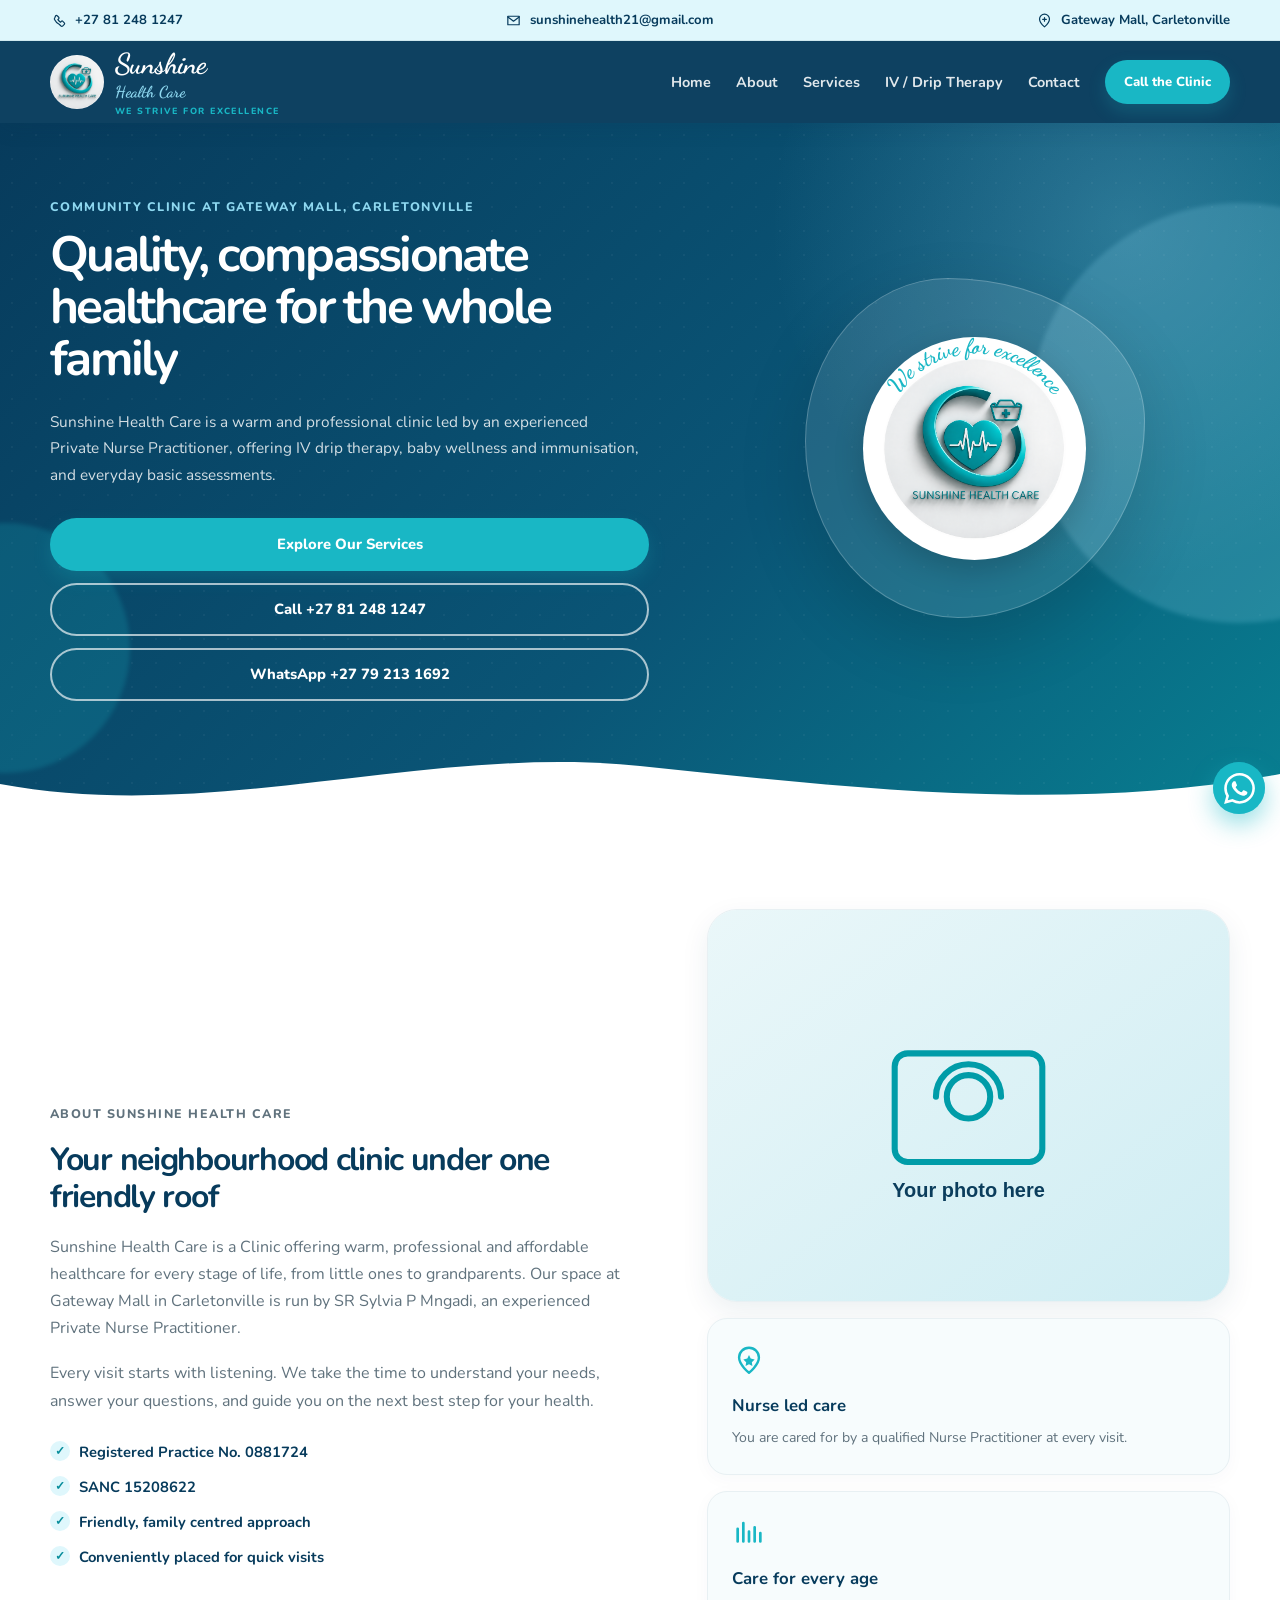
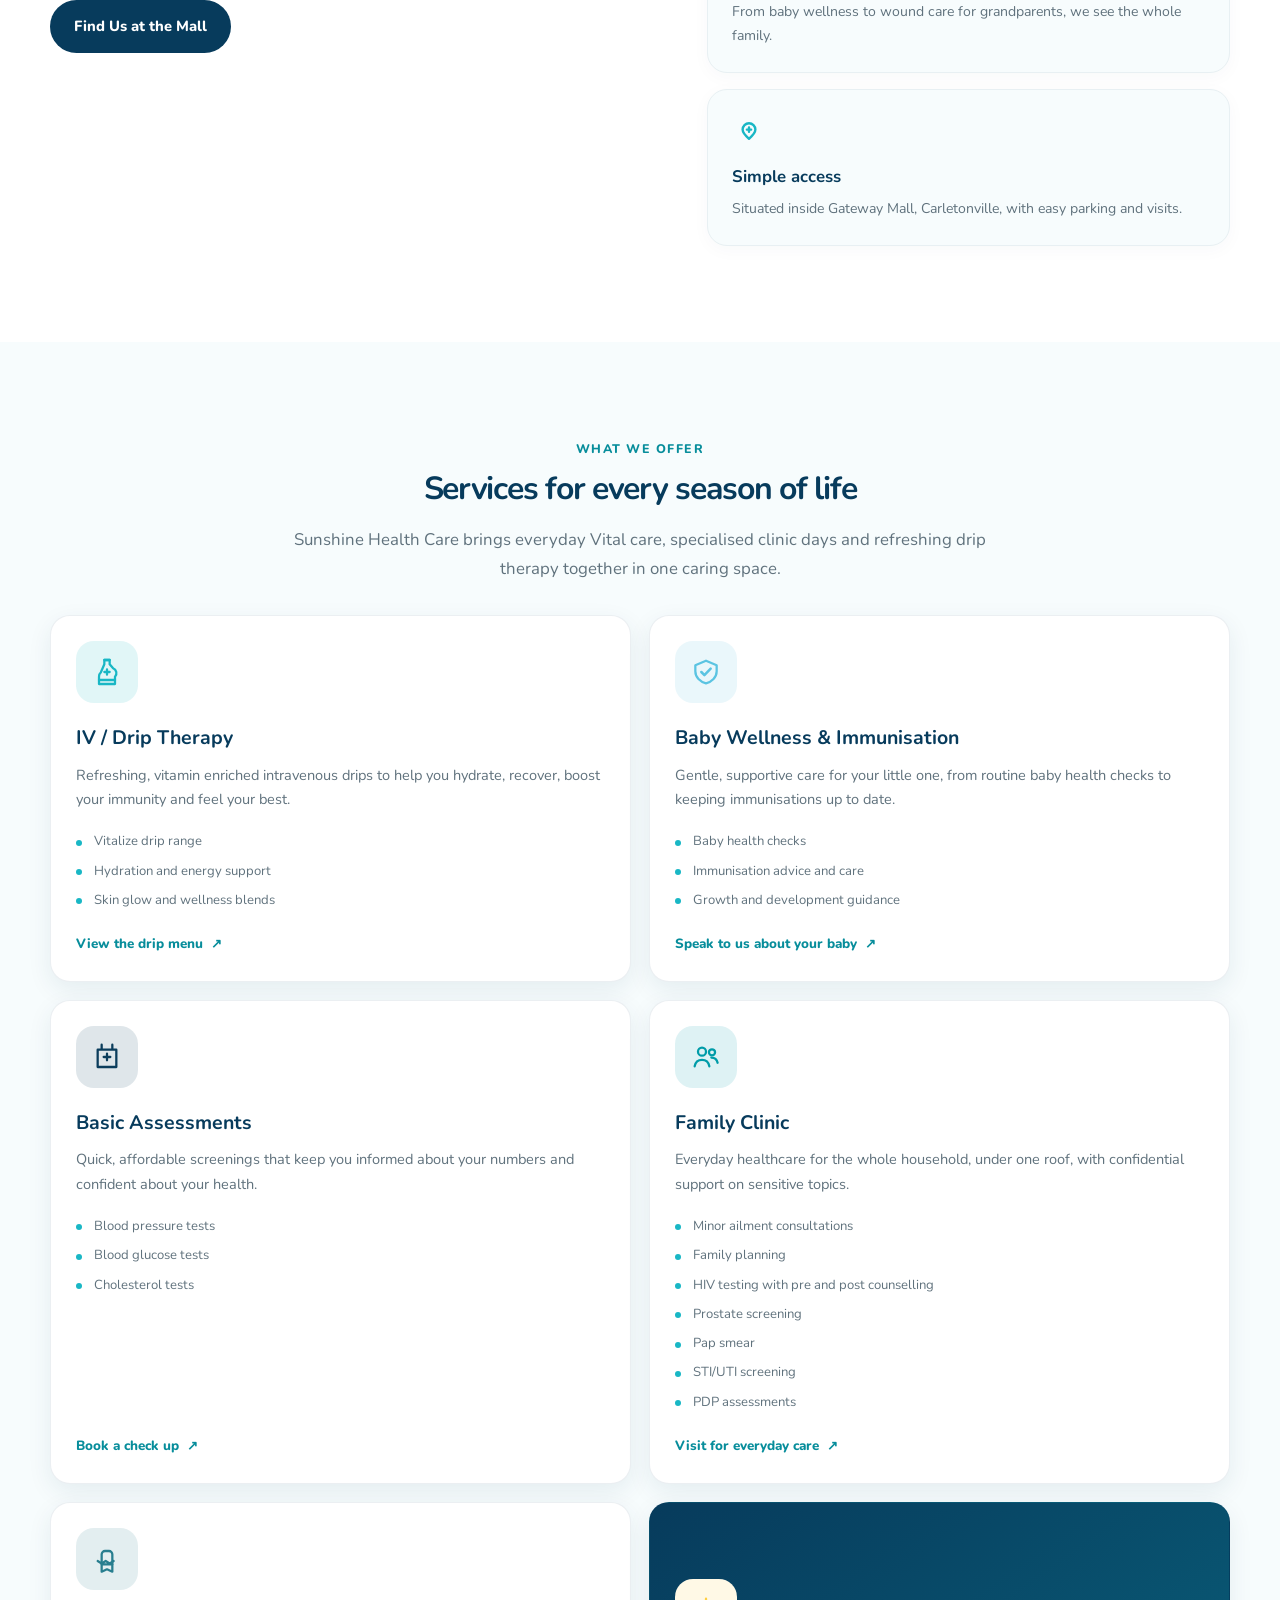
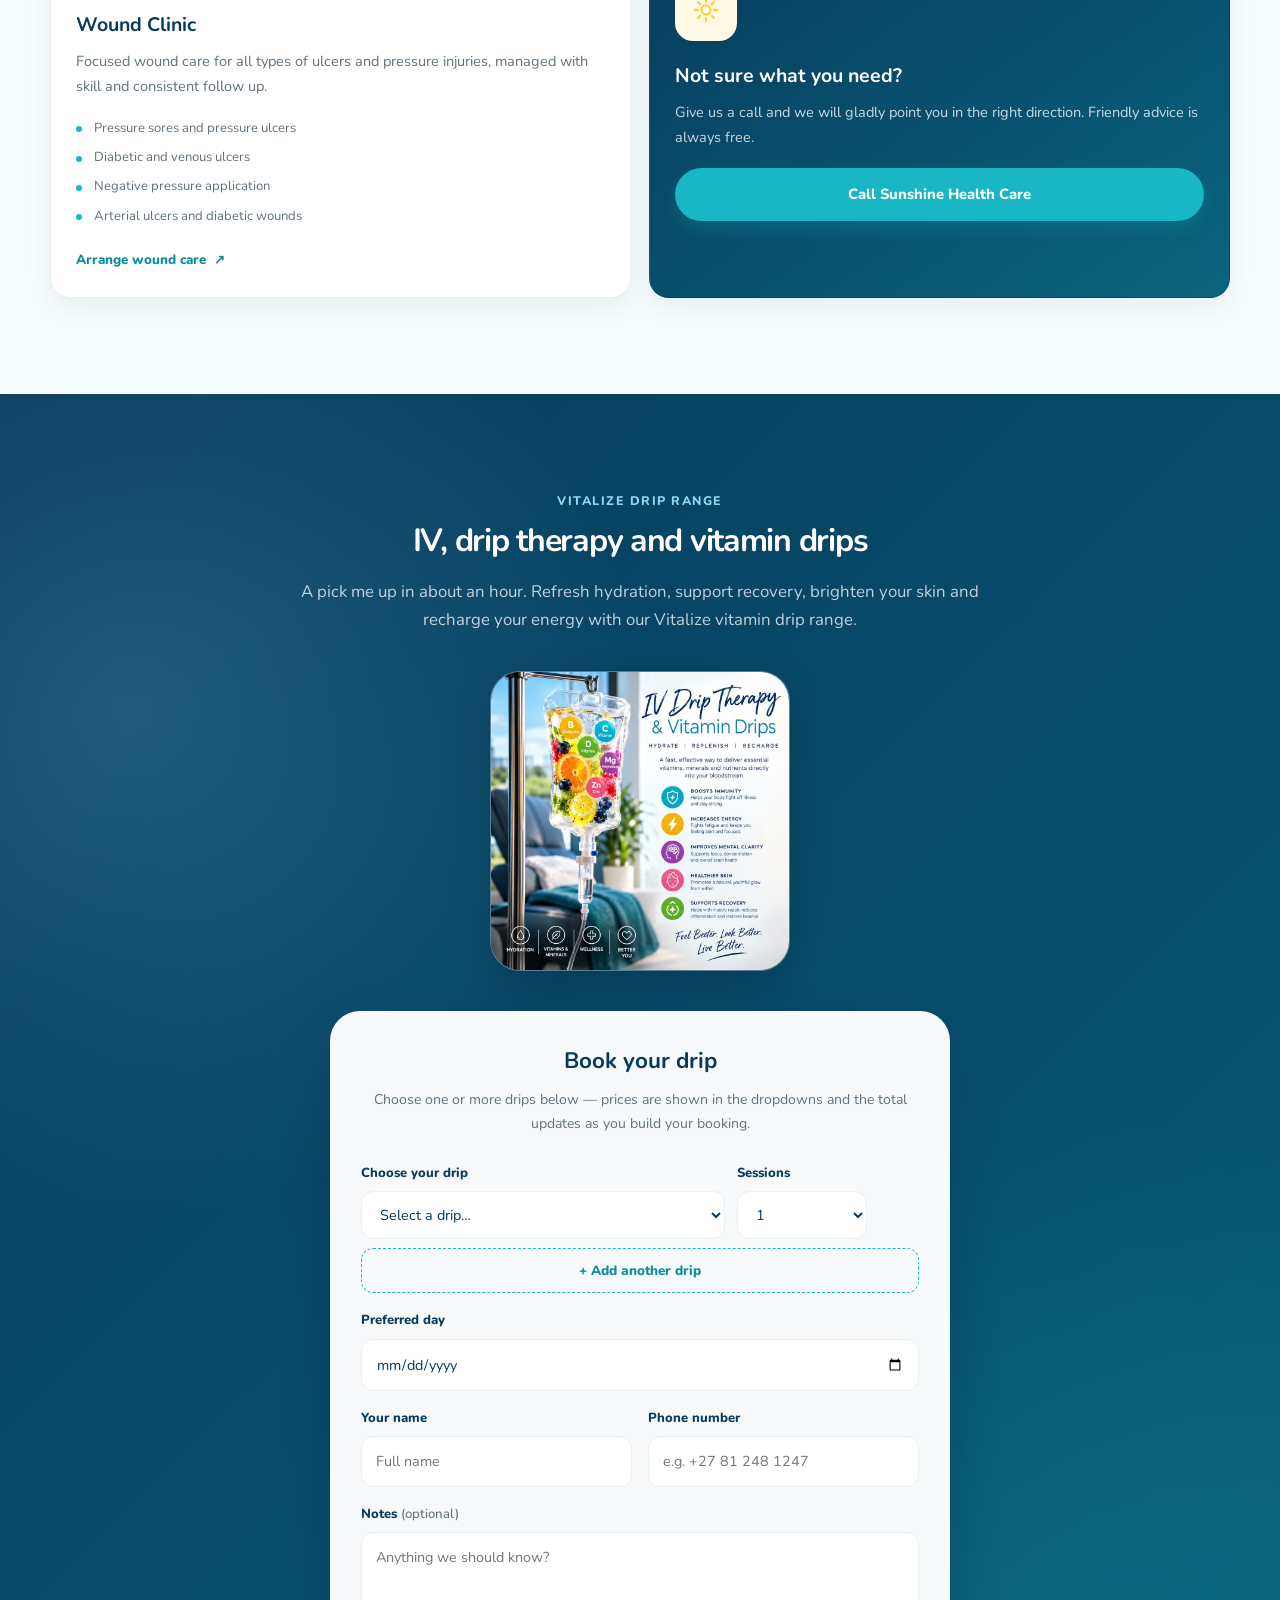
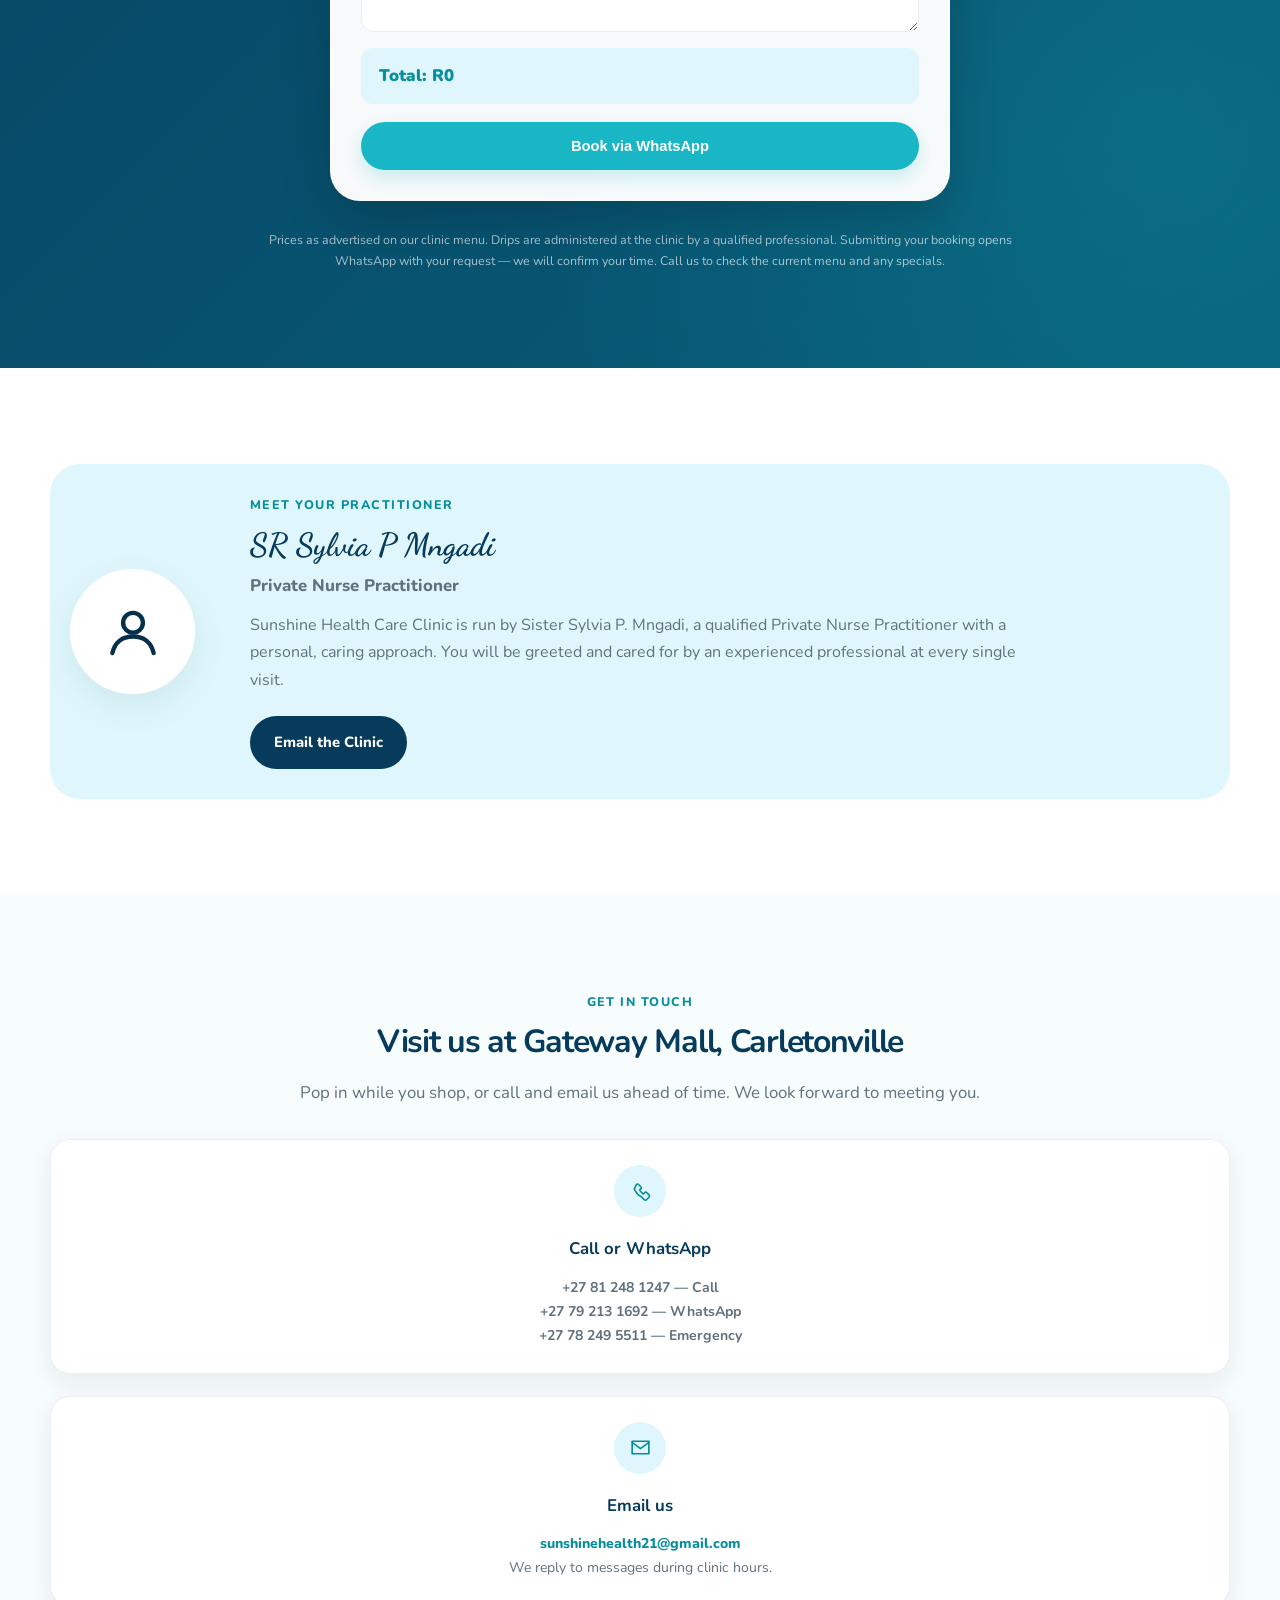
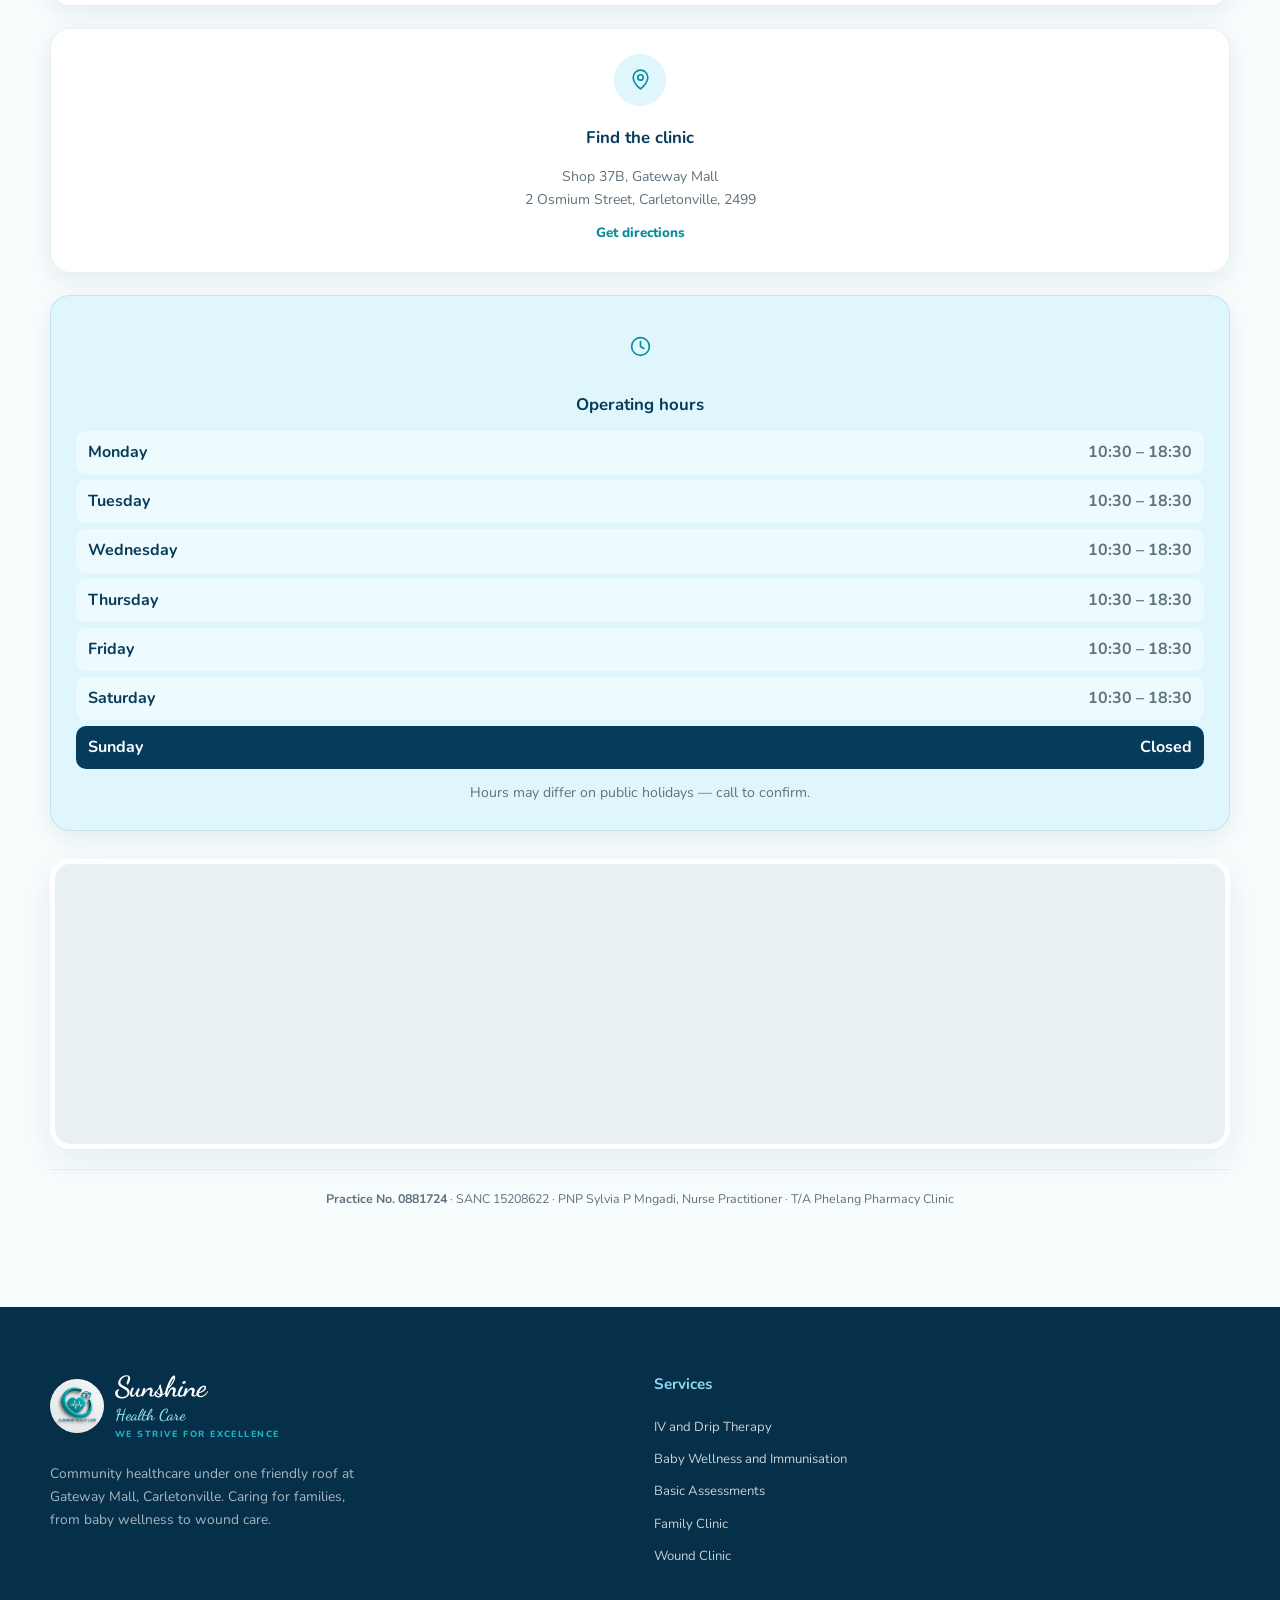
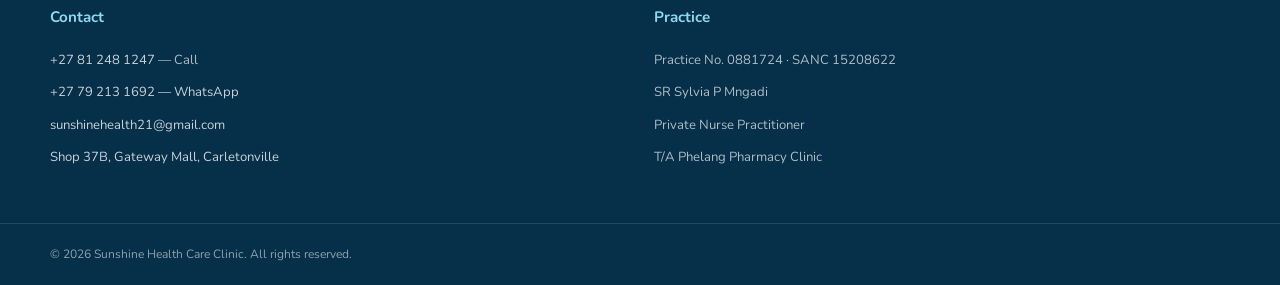
==== commit 17507f69: "Update practitioner titles and WhatsApp button color" ====
--- a/index.html
+++ b/index.html
@@ -166,7 +166,7 @@
         <div class="about-copy">
           <p class="eyebrow">About Sunshine Health Care</p>
           <h2>Your neighbourhood clinic under one friendly roof</h2>
-          <p>Sunshine Health Care is a Clinic offering warm, professional and affordable healthcare for every stage of life, from little ones to grandparents. Our space at Gateway Mall in Carletonville is run by <span class="pnp">PNP<span class="pnp-tip" role="tooltip">Private Nurse Practitioner</span></span> Sylvia P Mngadi, an experienced Nurse Practitioner.</p>
+          <p>Sunshine Health Care is a Clinic offering warm, professional and affordable healthcare for every stage of life, from little ones to grandparents. Our space at Gateway Mall in Carletonville is run by SR Sylvia P Mngadi, an experienced Private Nurse Practitioner.</p>
           <p>Every visit starts with listening. We take the time to understand your needs, answer your questions, and guide you on the next best step for your health.</p>
           <ul class="tick-list">
             <li>Registered Practice No. 0881724</li>
@@ -385,7 +385,7 @@
         </div>
         <div class="practitioner-copy">
           <p class="eyebrow">Meet your practitioner</p>
-          <h2>Sylvia P Mngadi</h2>
+          <h2>SR Sylvia P Mngadi</h2>
           <p class="lead-inline">Private Nurse Practitioner</p>
           <p>Sunshine Health Care Clinic is run by Sister Sylvia P. Mngadi, a qualified Private Nurse Practitioner with a personal, caring approach. You will be greeted and cared for by an experienced professional at every single visit.</p>
           <a href="mailto:sunshinehealth21@gmail.com" class="btn btn-secondary">Email the Clinic</a>
--- a/styles.css
+++ b/styles.css
@@ -1482,9 +1482,9 @@
   width: 56px;
   height: 56px;
   border-radius: 50%;
-  background: #25d366;
+  background: var(--c-turquoise);
   color: var(--c-white);
-  box-shadow: 0 10px 25px rgba(37, 211, 102, 0.45);
+  box-shadow: 0 10px 25px rgba(25, 183, 197, 0.45);
   transition: transform 0.2s ease, box-shadow 0.2s ease, background 0.2s ease;
 }
 
@@ -1499,7 +1499,7 @@
   inset: 0;
   z-index: -1;
   border-radius: 50%;
-  background: rgba(37, 211, 102, 0.5);
+  background: rgba(25, 183, 197, 0.5);
   animation: wa-pulse 2.4s ease-out infinite;
 }
 
@@ -1516,8 +1516,8 @@
 
 .wa-float:hover {
   transform: translateY(-3px) scale(1.05);
-  background: #1ebe5b;
-  box-shadow: 0 14px 32px rgba(37, 211, 102, 0.55);
+  background: var(--c-turquoise-dark);
+  box-shadow: 0 14px 32px rgba(25, 183, 197, 0.55);
 }
 
 .wa-float-bubble {
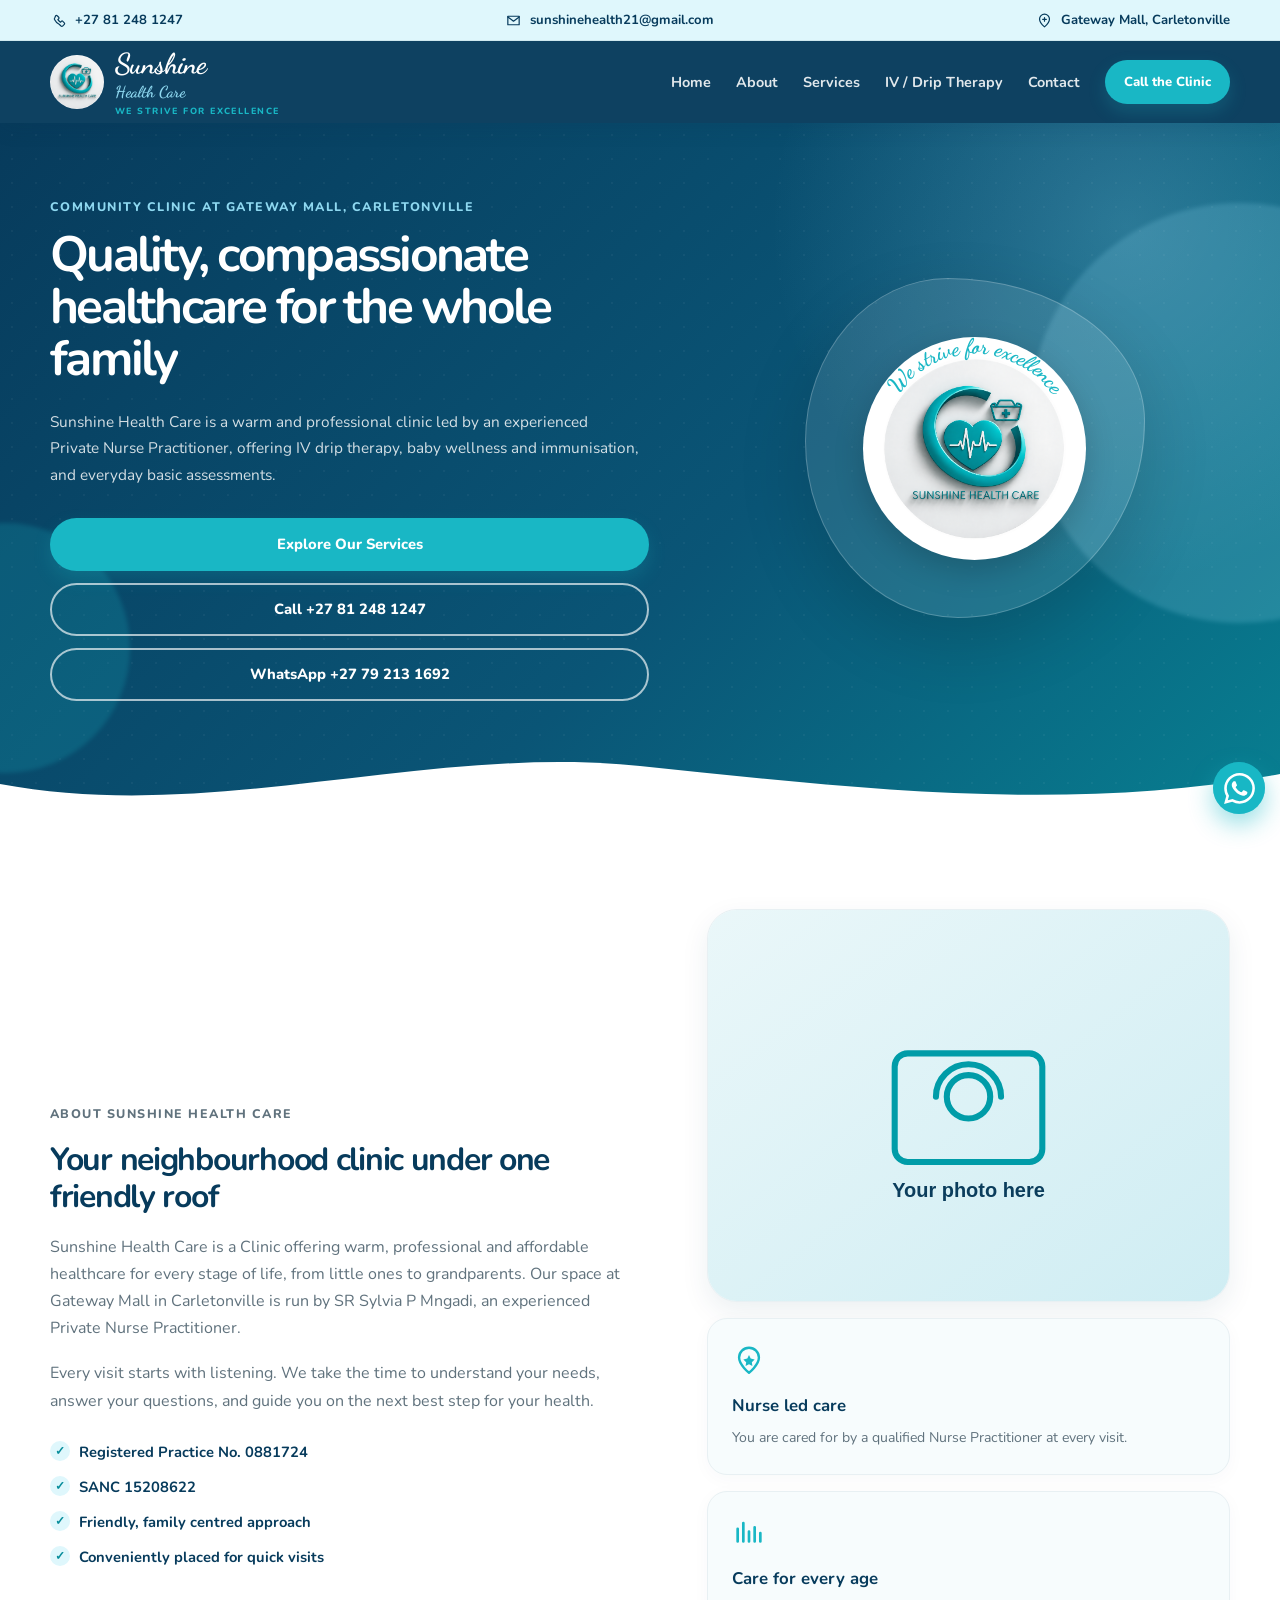
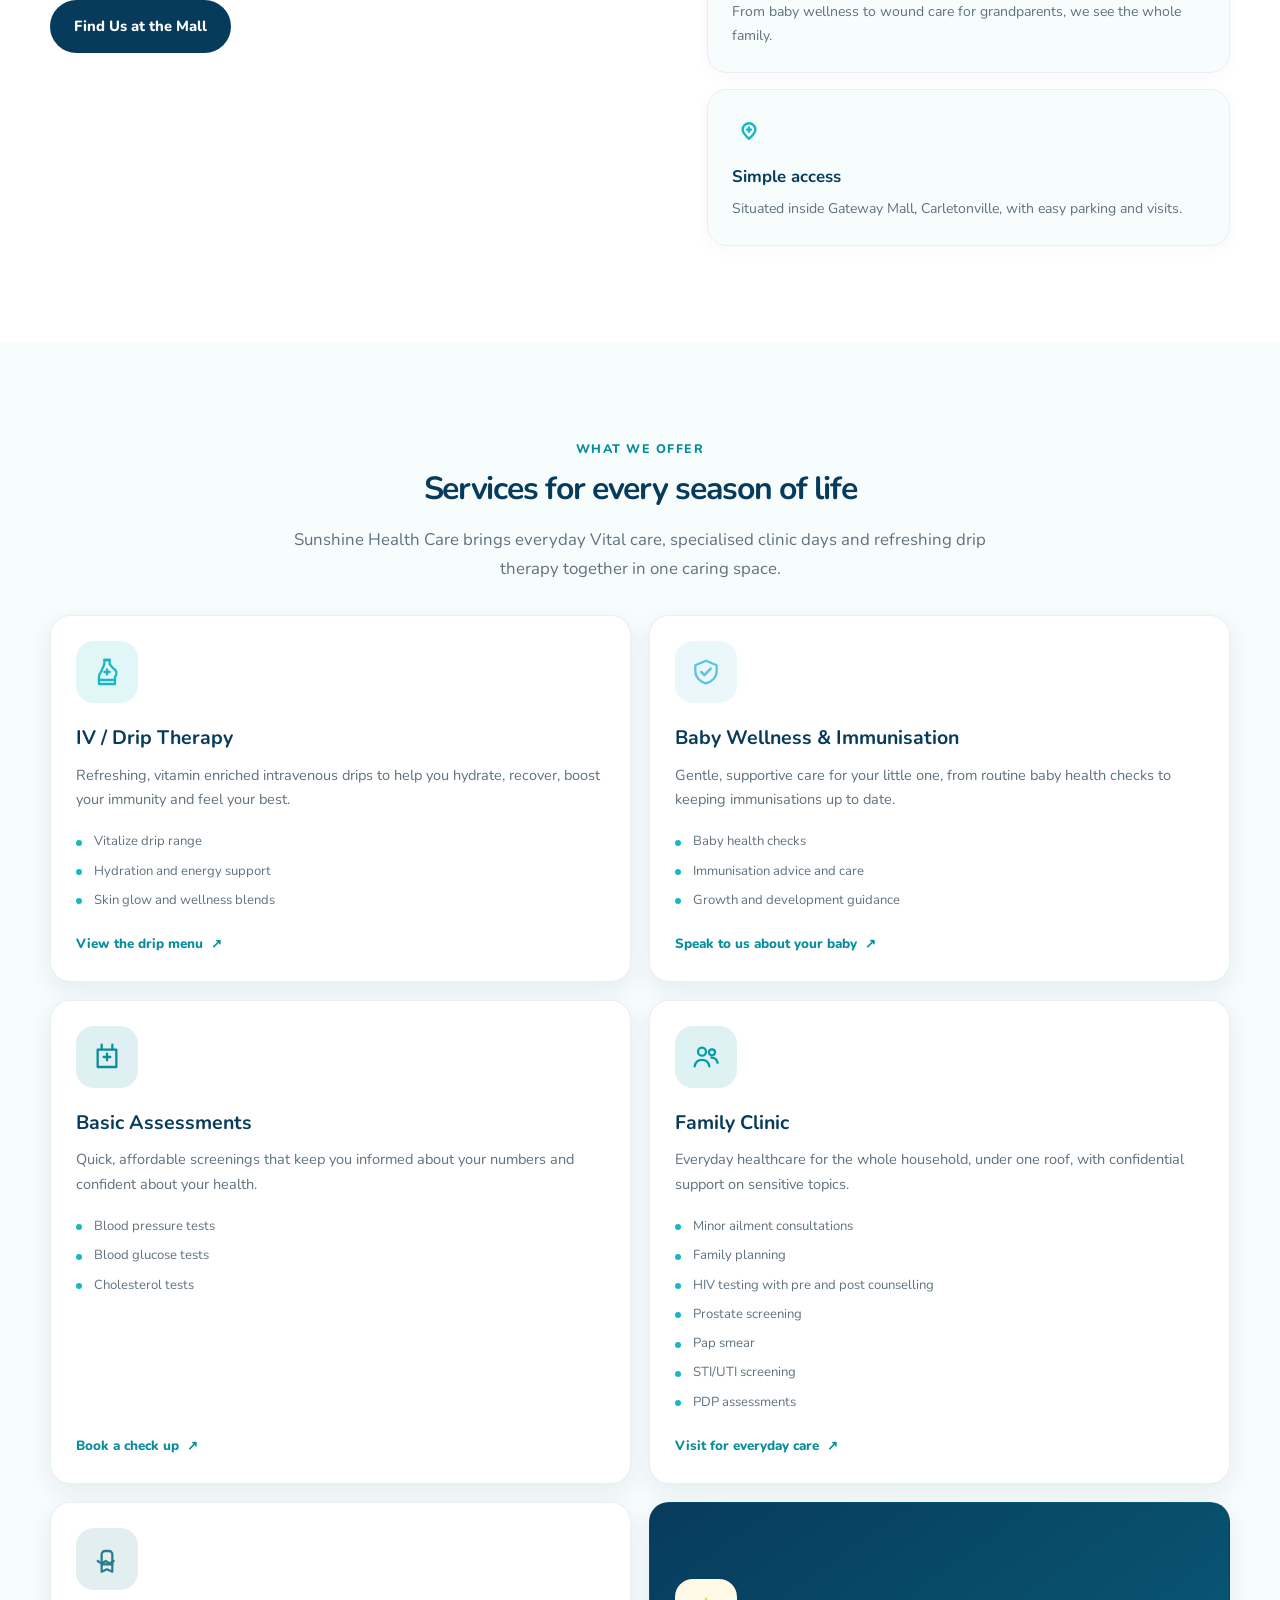
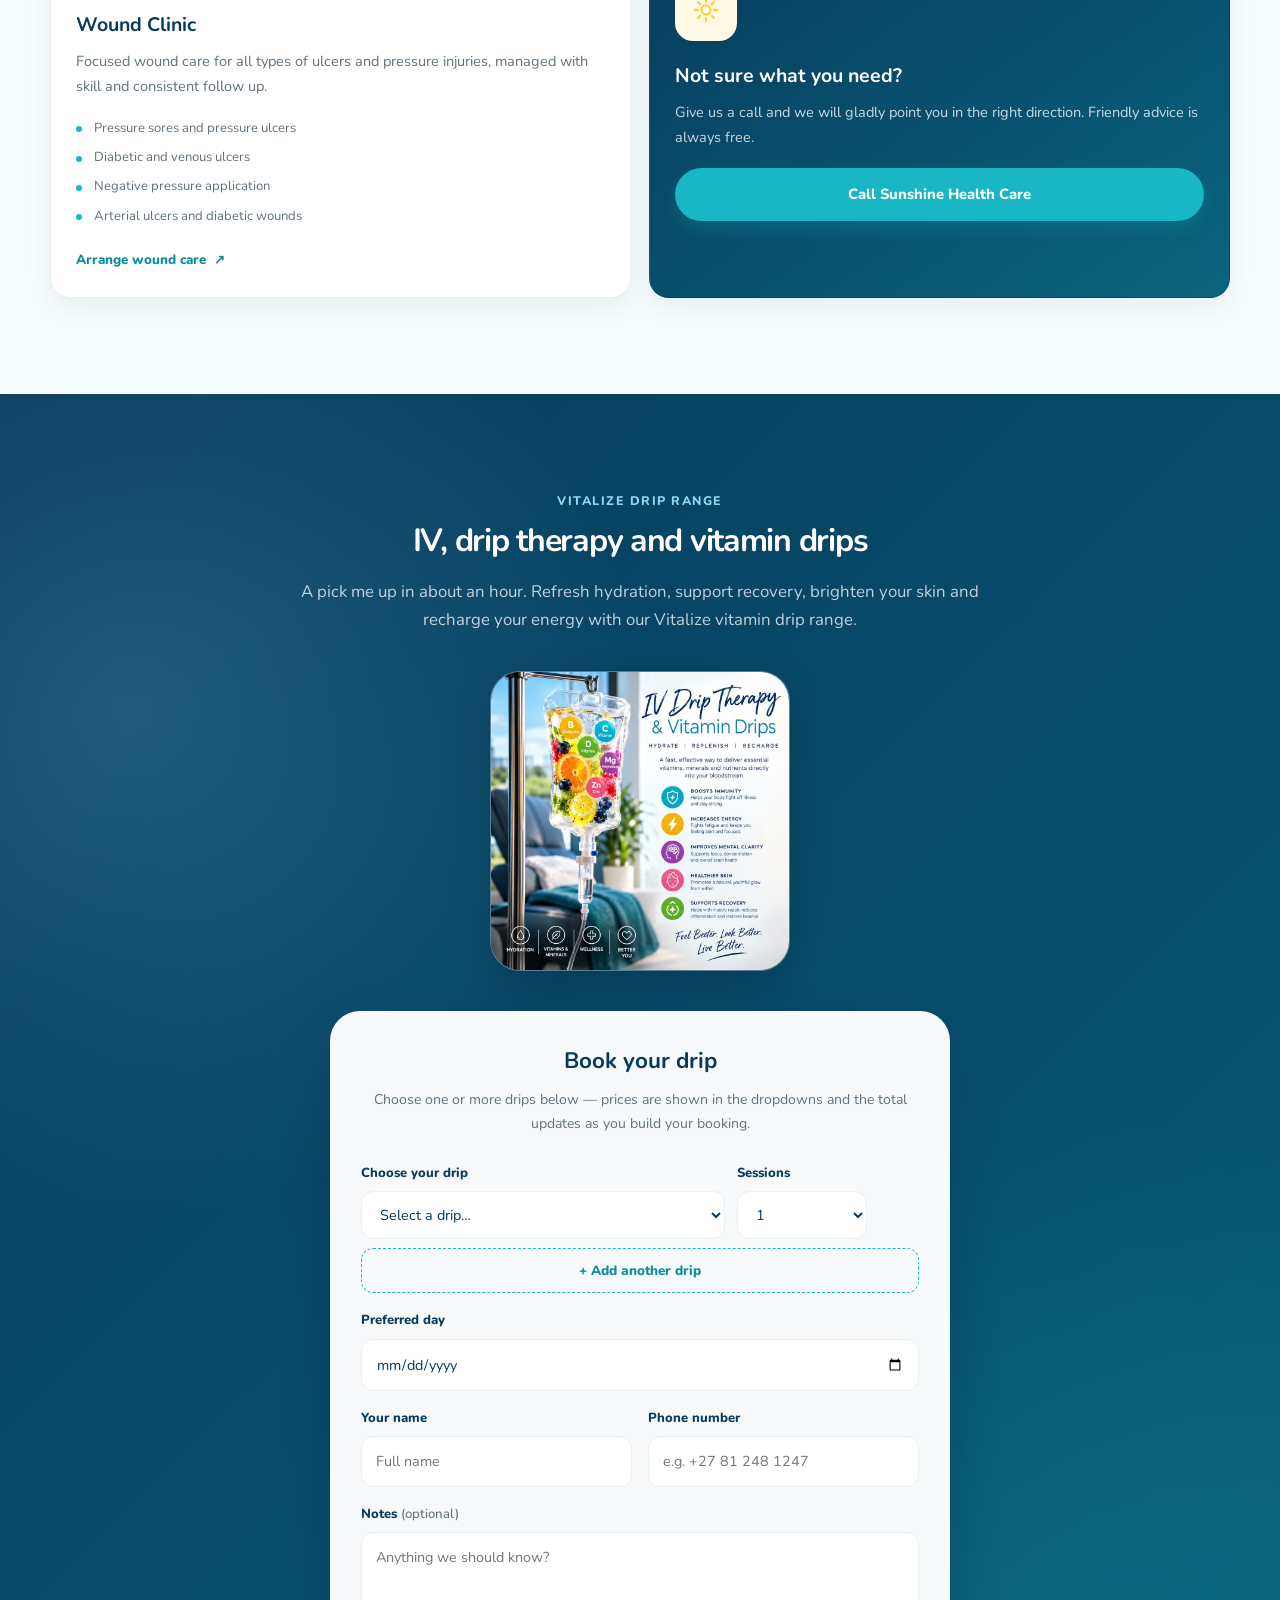
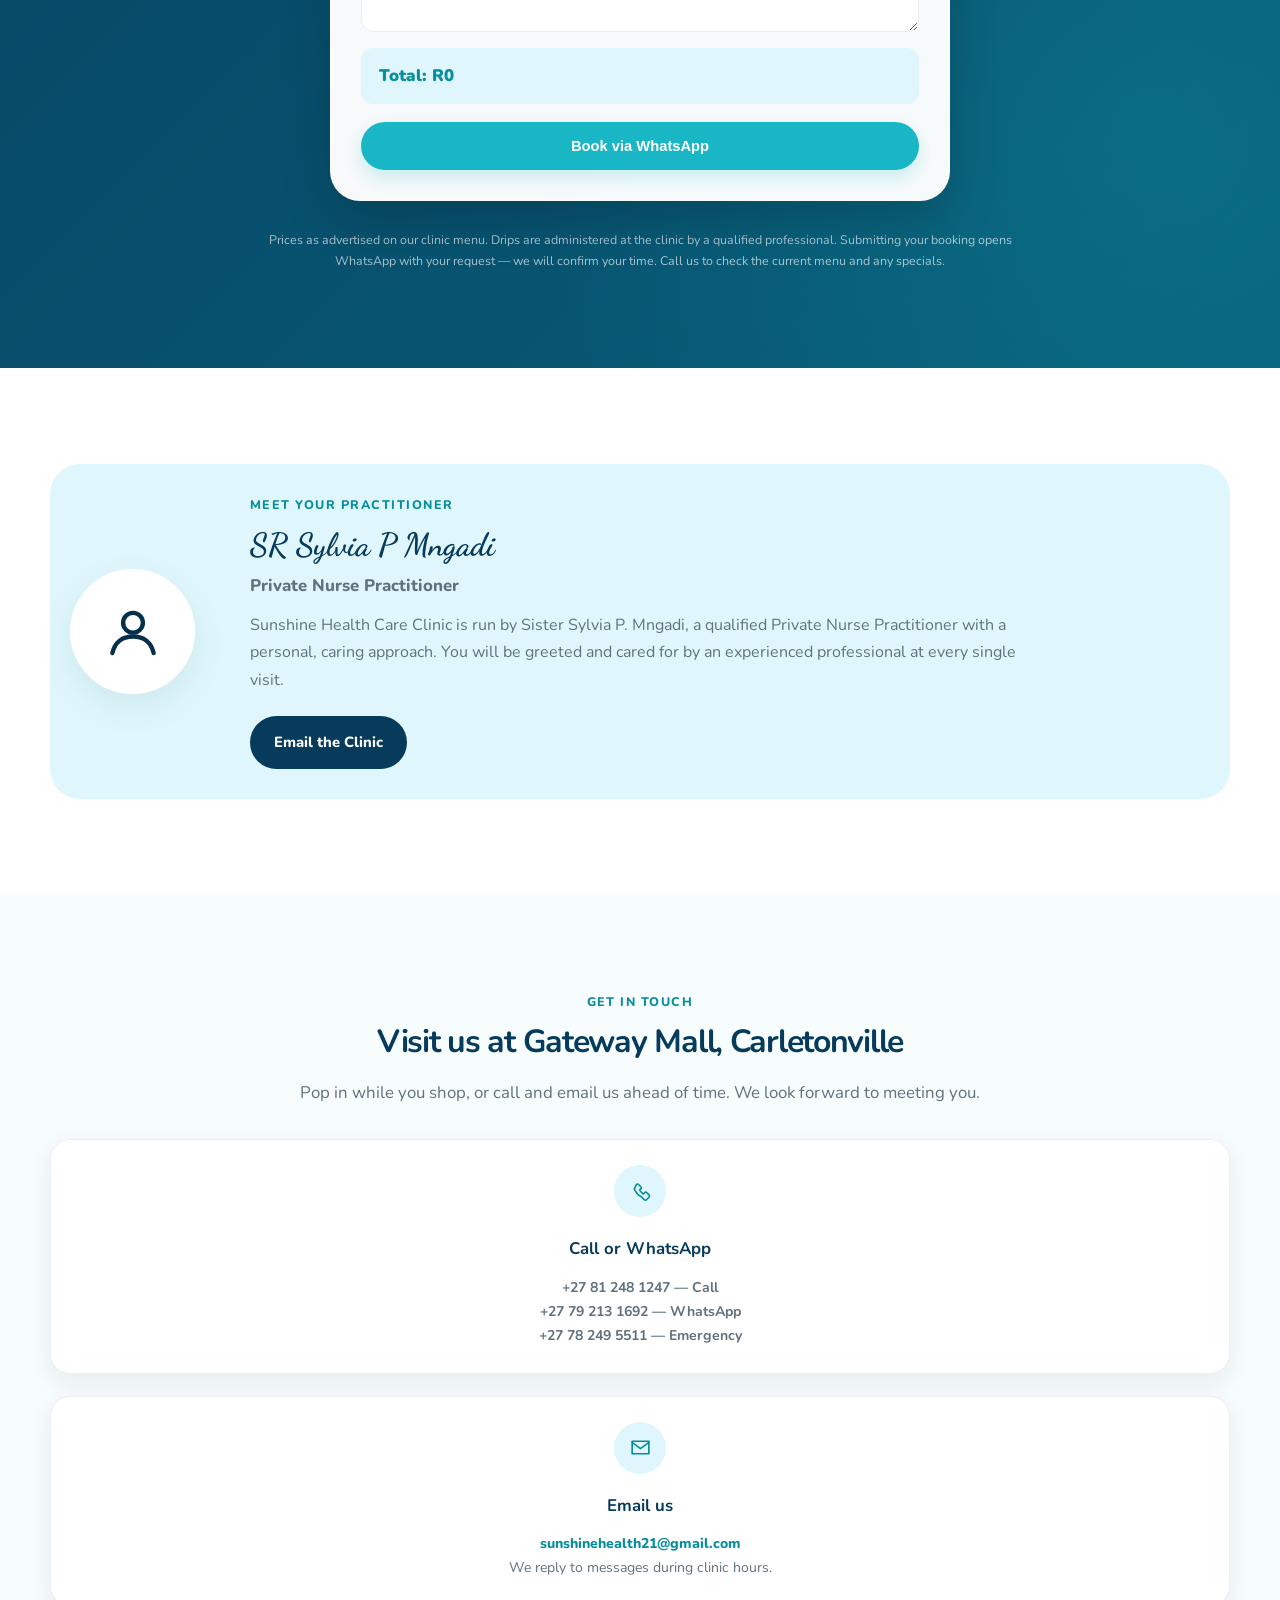
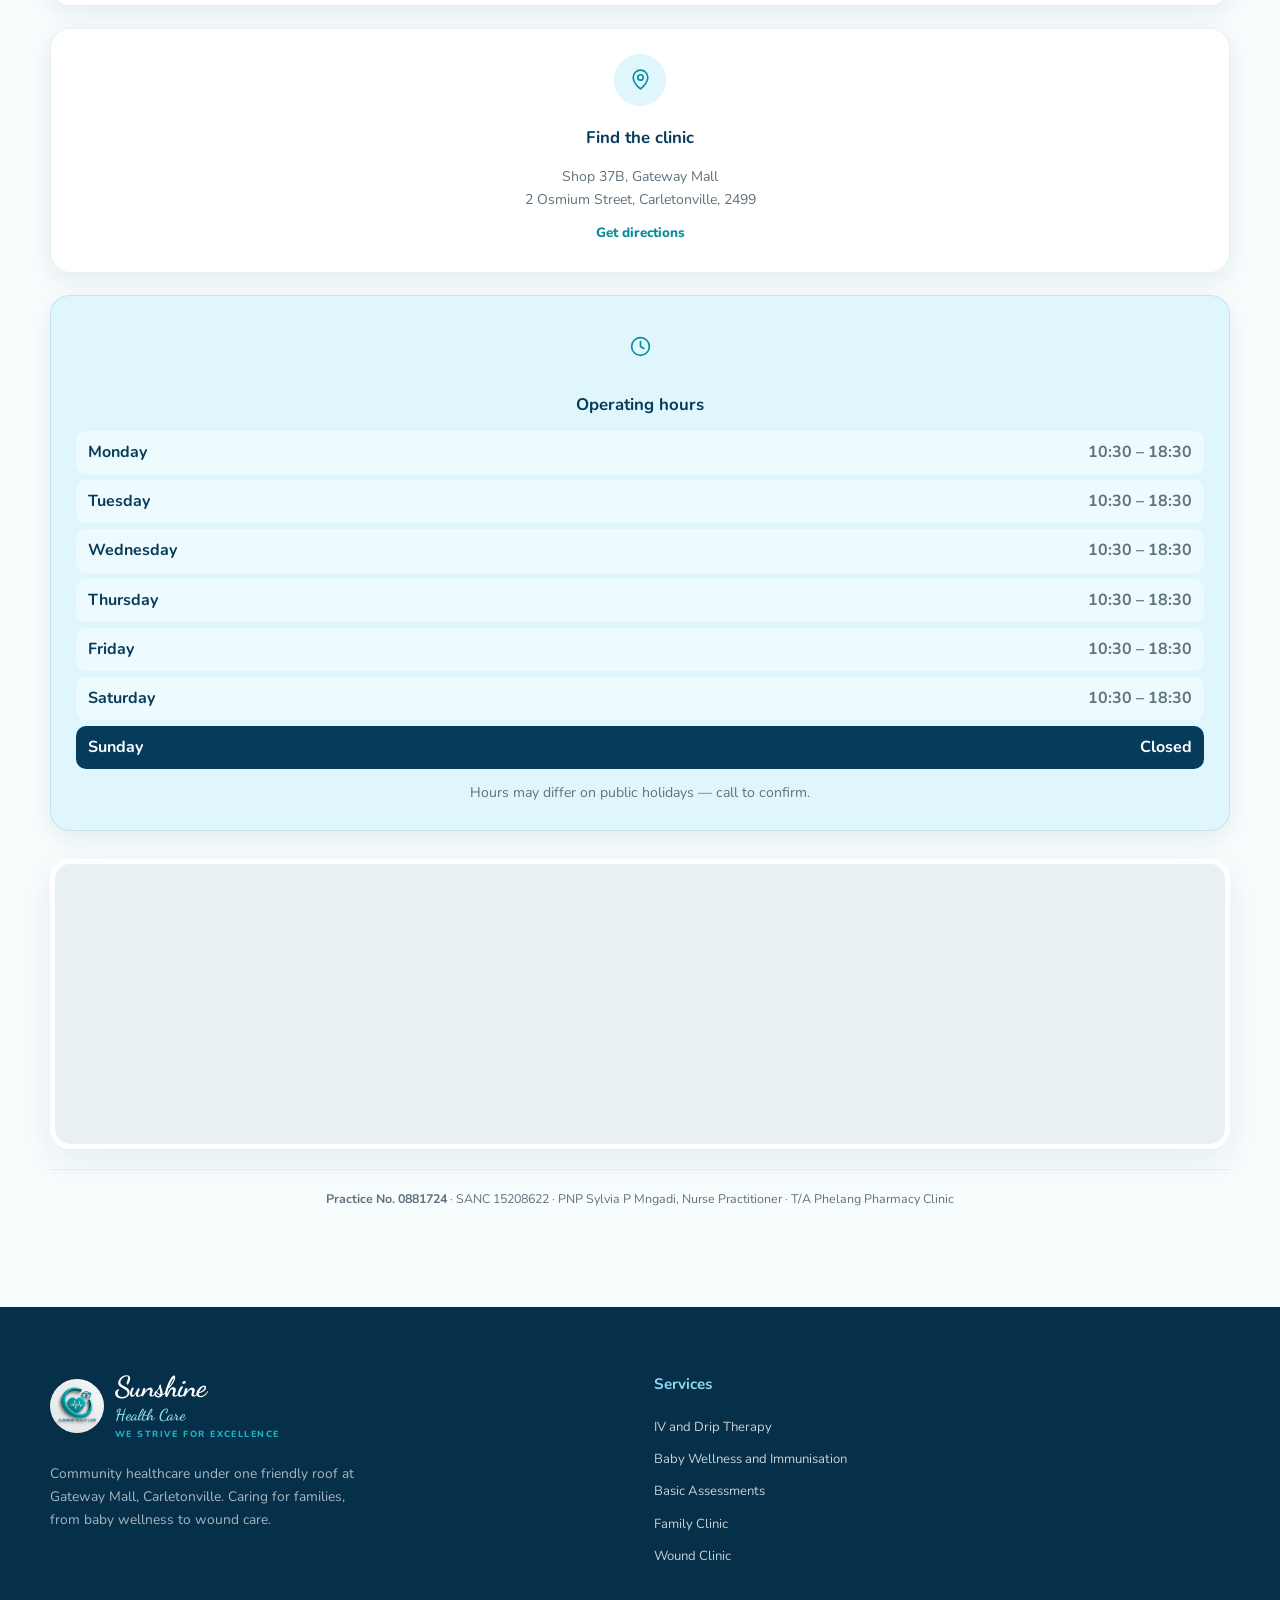
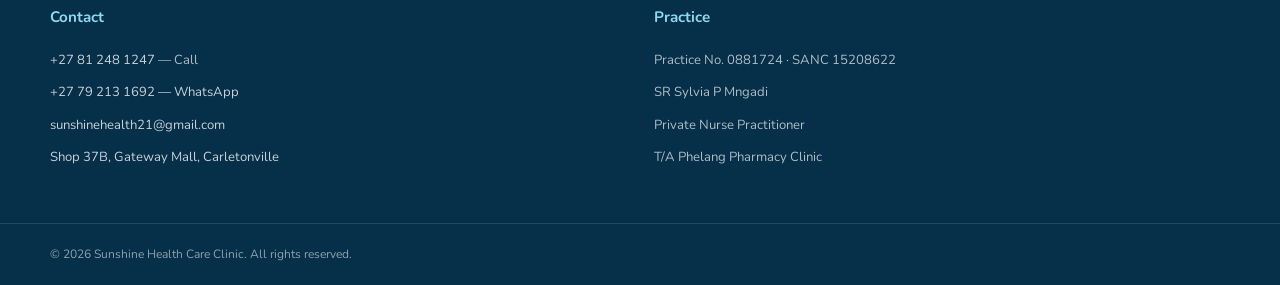
==== commit 12c4f983: "Match Basic Assessments icon color to service card palette" ====
--- a/index.html
+++ b/index.html
@@ -237,7 +237,7 @@
           </article>
 
           <article class="service-card reveal">
-            <div class="service-icon" style="--tint:#0B3D5C">
+            <div class="service-icon" style="--tint:var(--c-turquoise-dark)">
               <svg viewBox="0 0 24 24" aria-hidden="true"><path d="M5 6.5h14v13H5z" fill="none" stroke="currentColor" stroke-width="1.7" stroke-linejoin="round"/><path d="M8 2.75v3M16 2.75v3M12 9.5v5M9.5 12h5" fill="none" stroke="currentColor" stroke-width="1.7" stroke-linecap="round"/></svg>
             </div>
             <h3>Basic Assessments</h3>
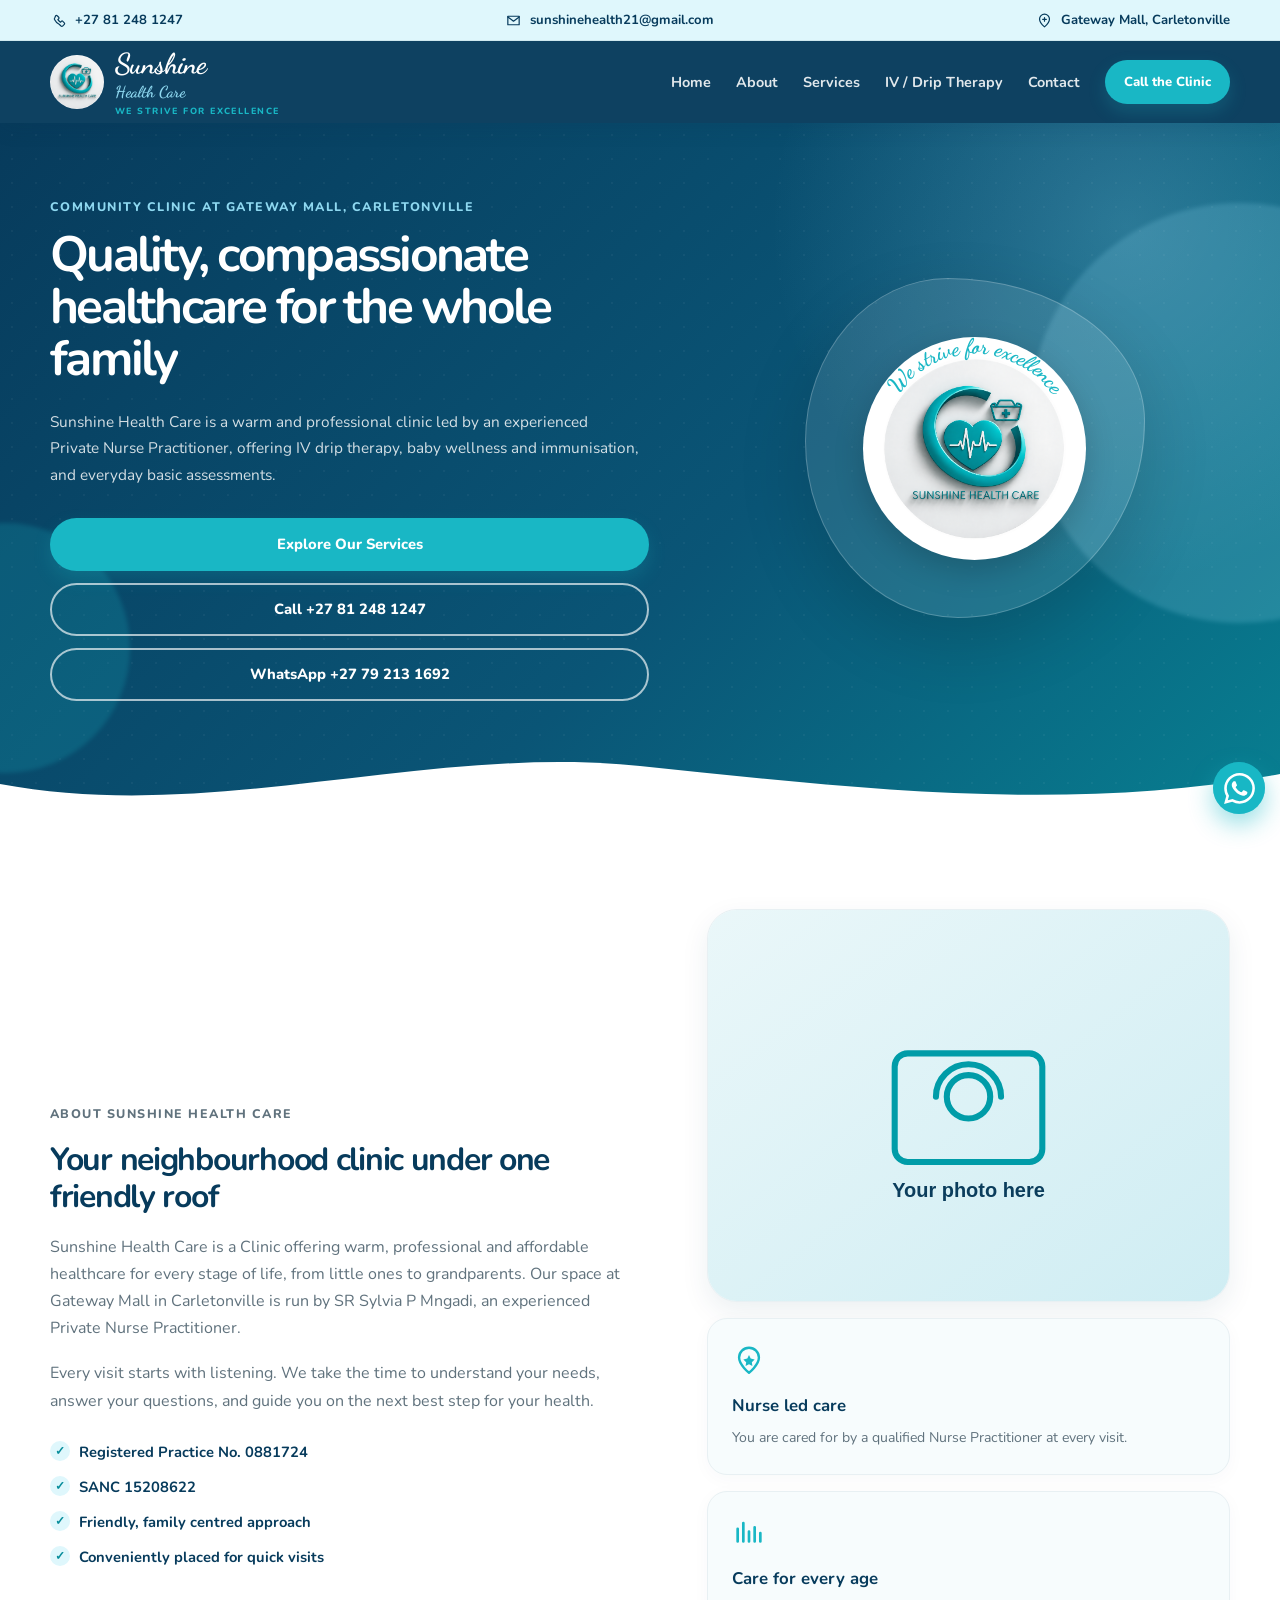
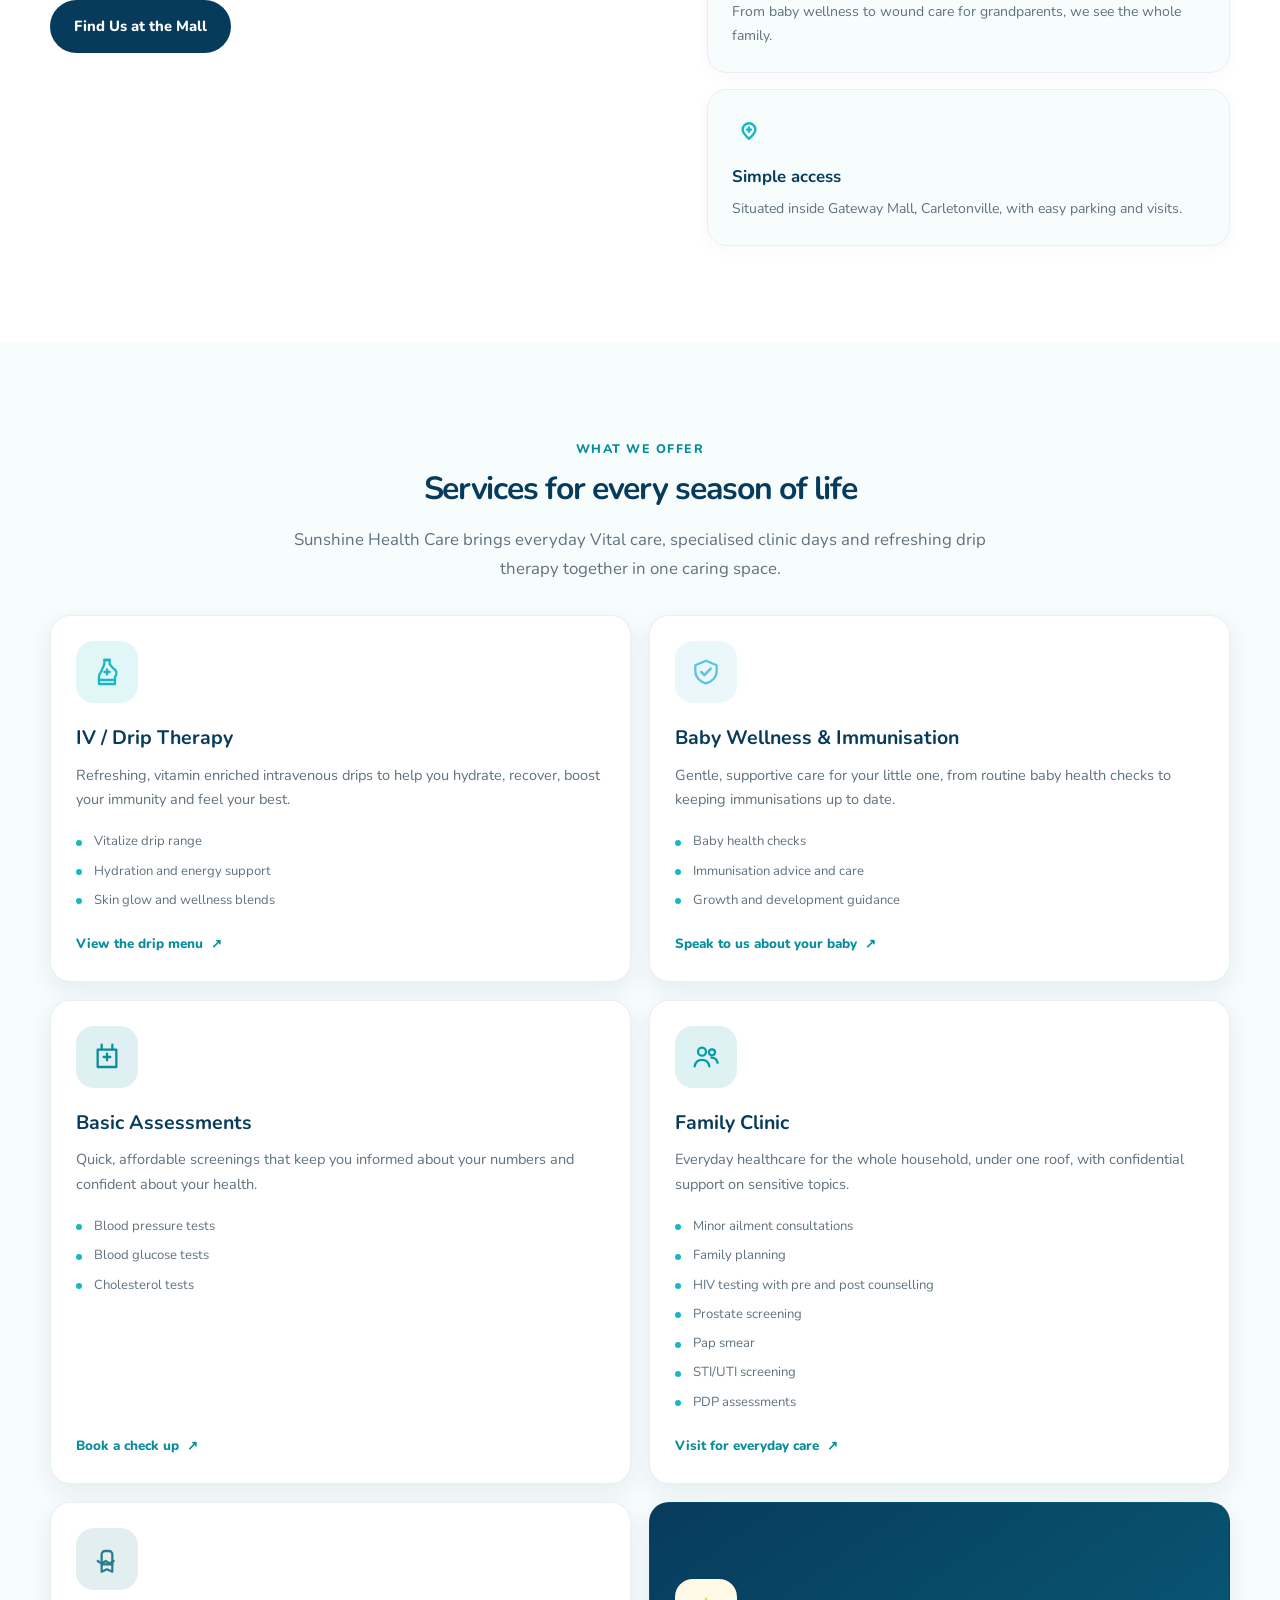
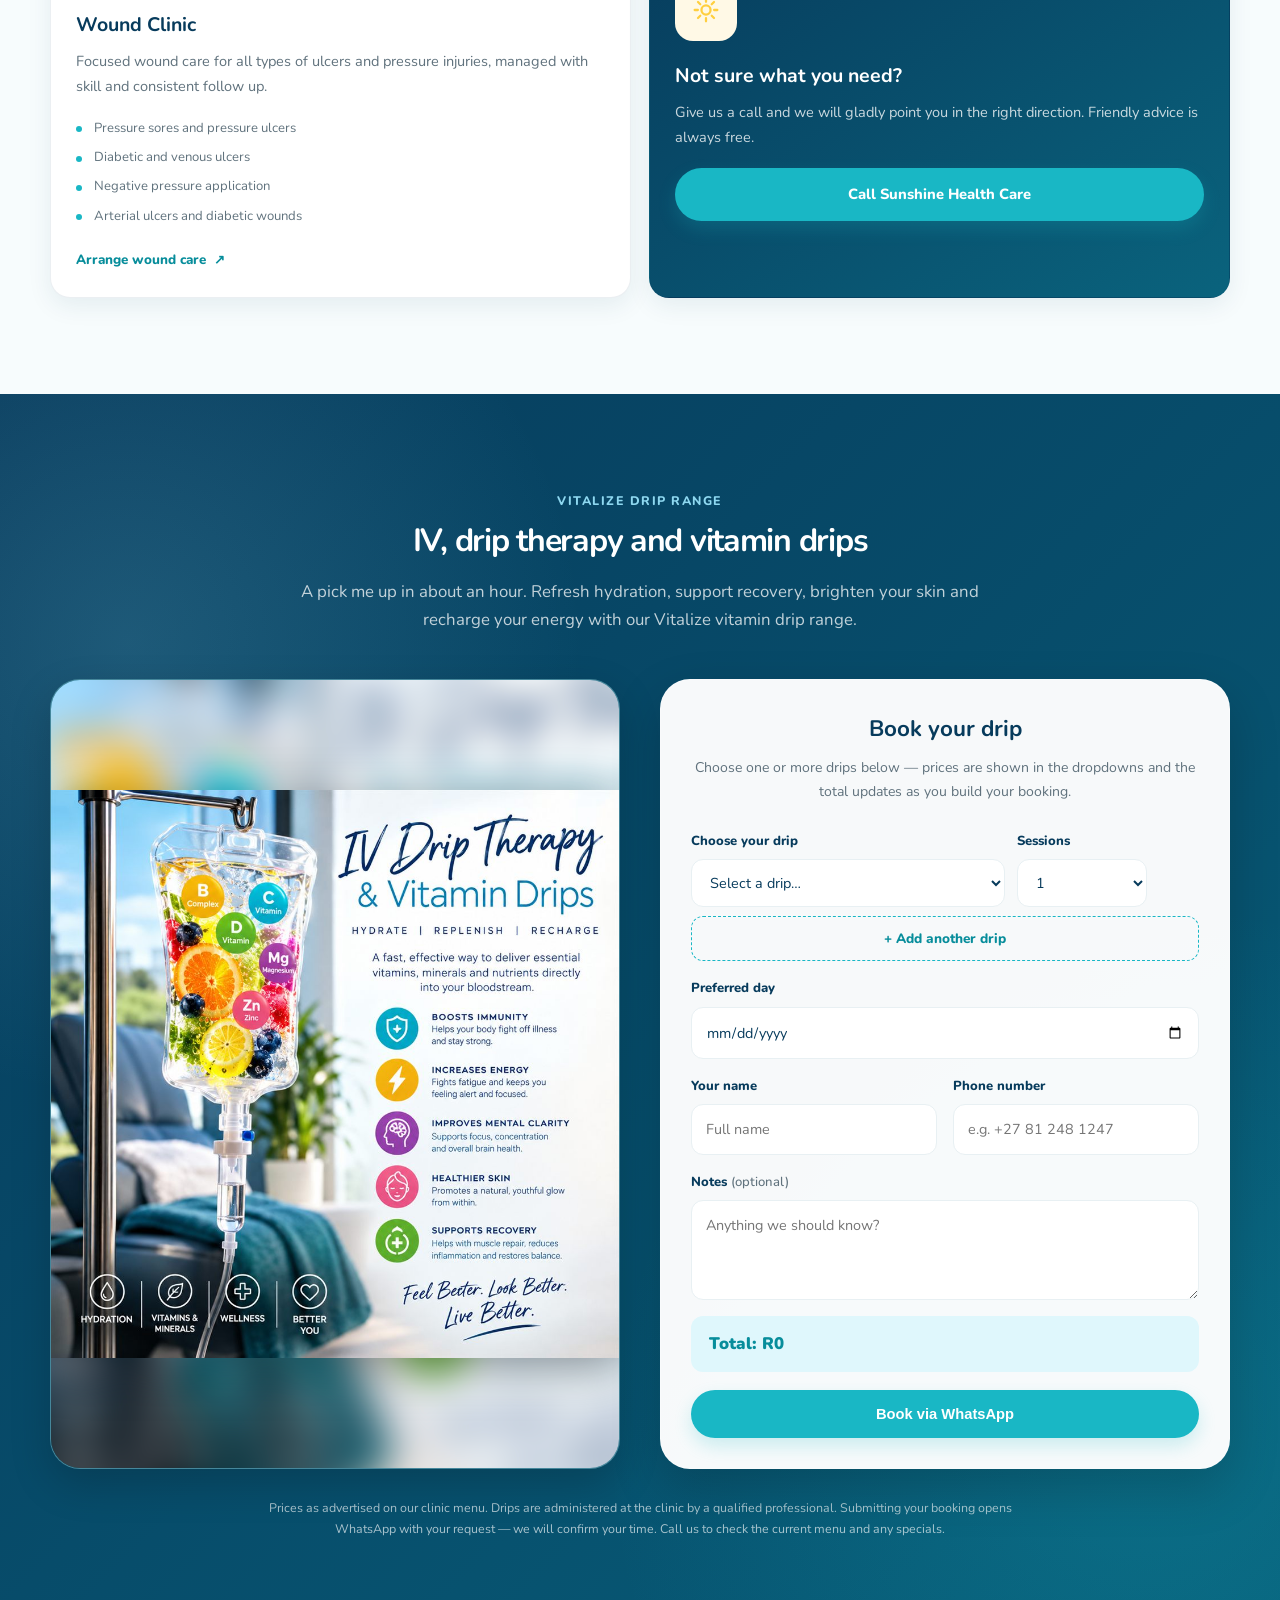
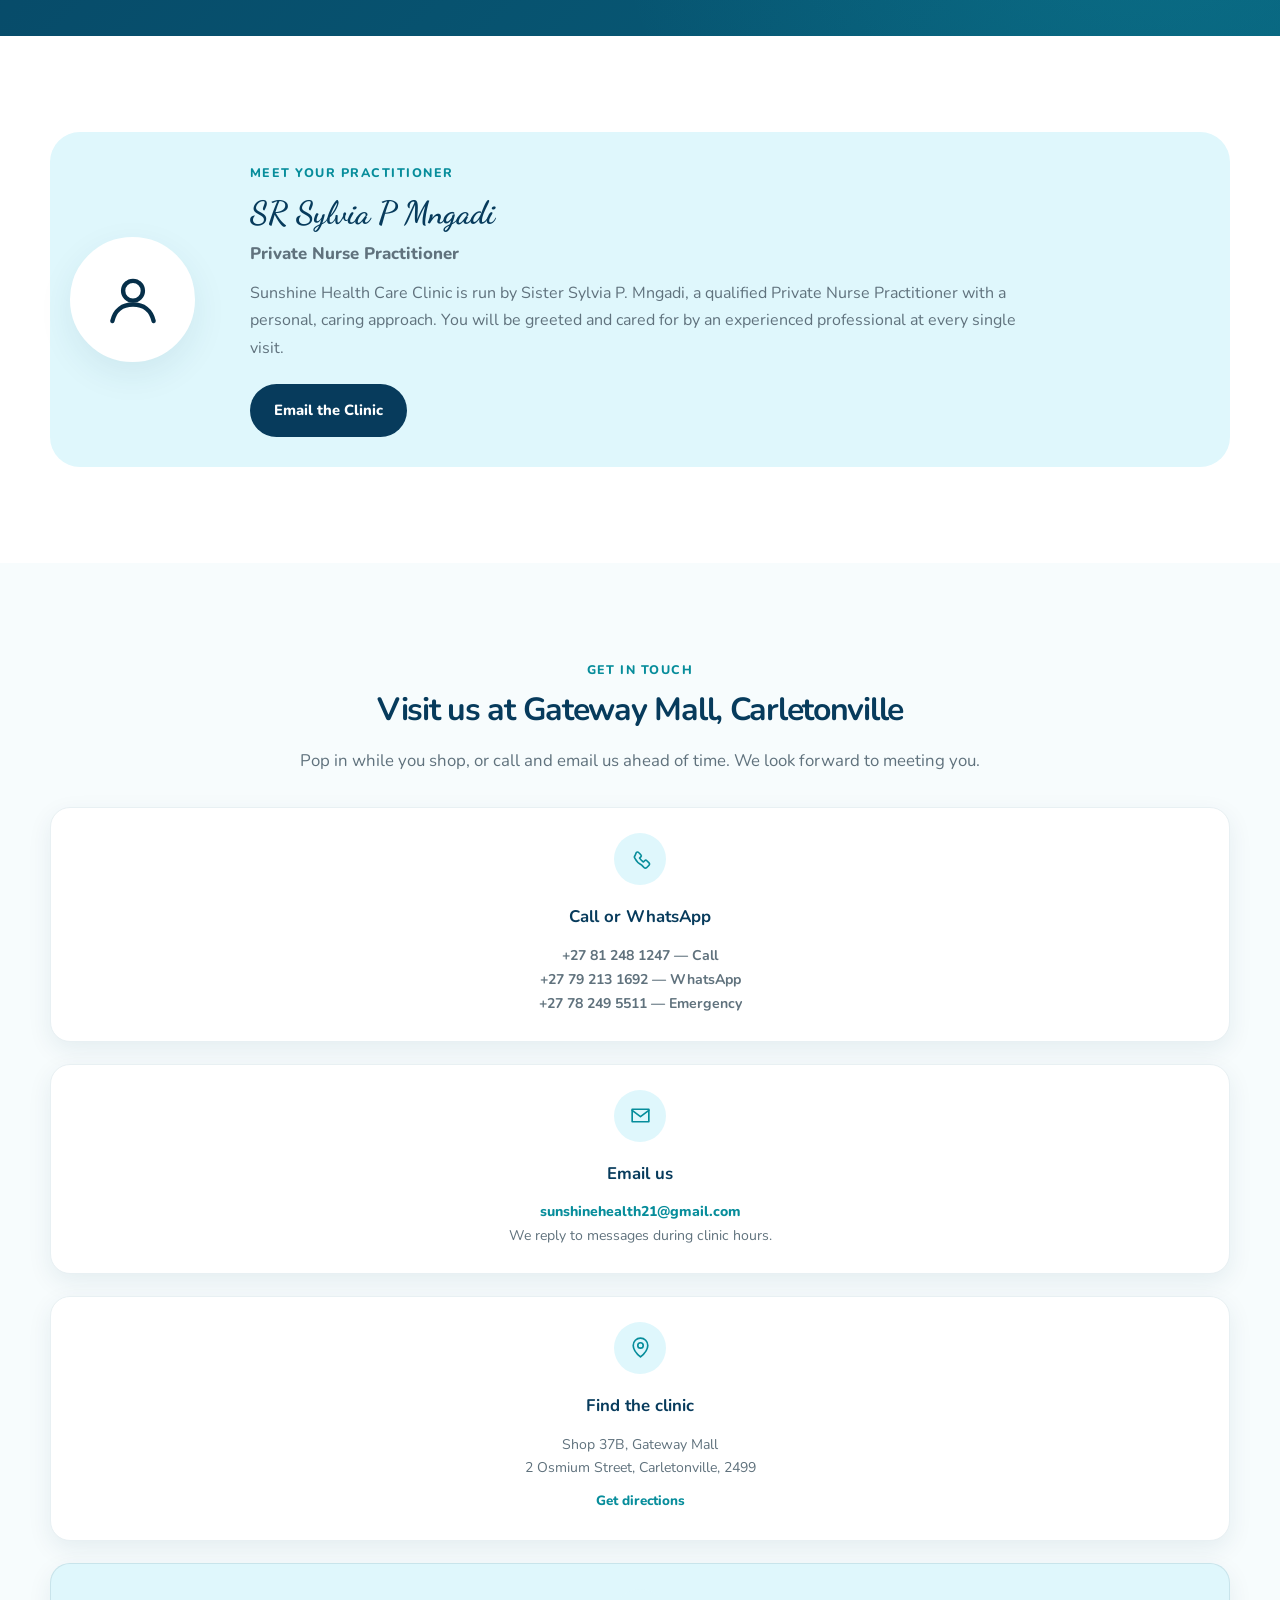
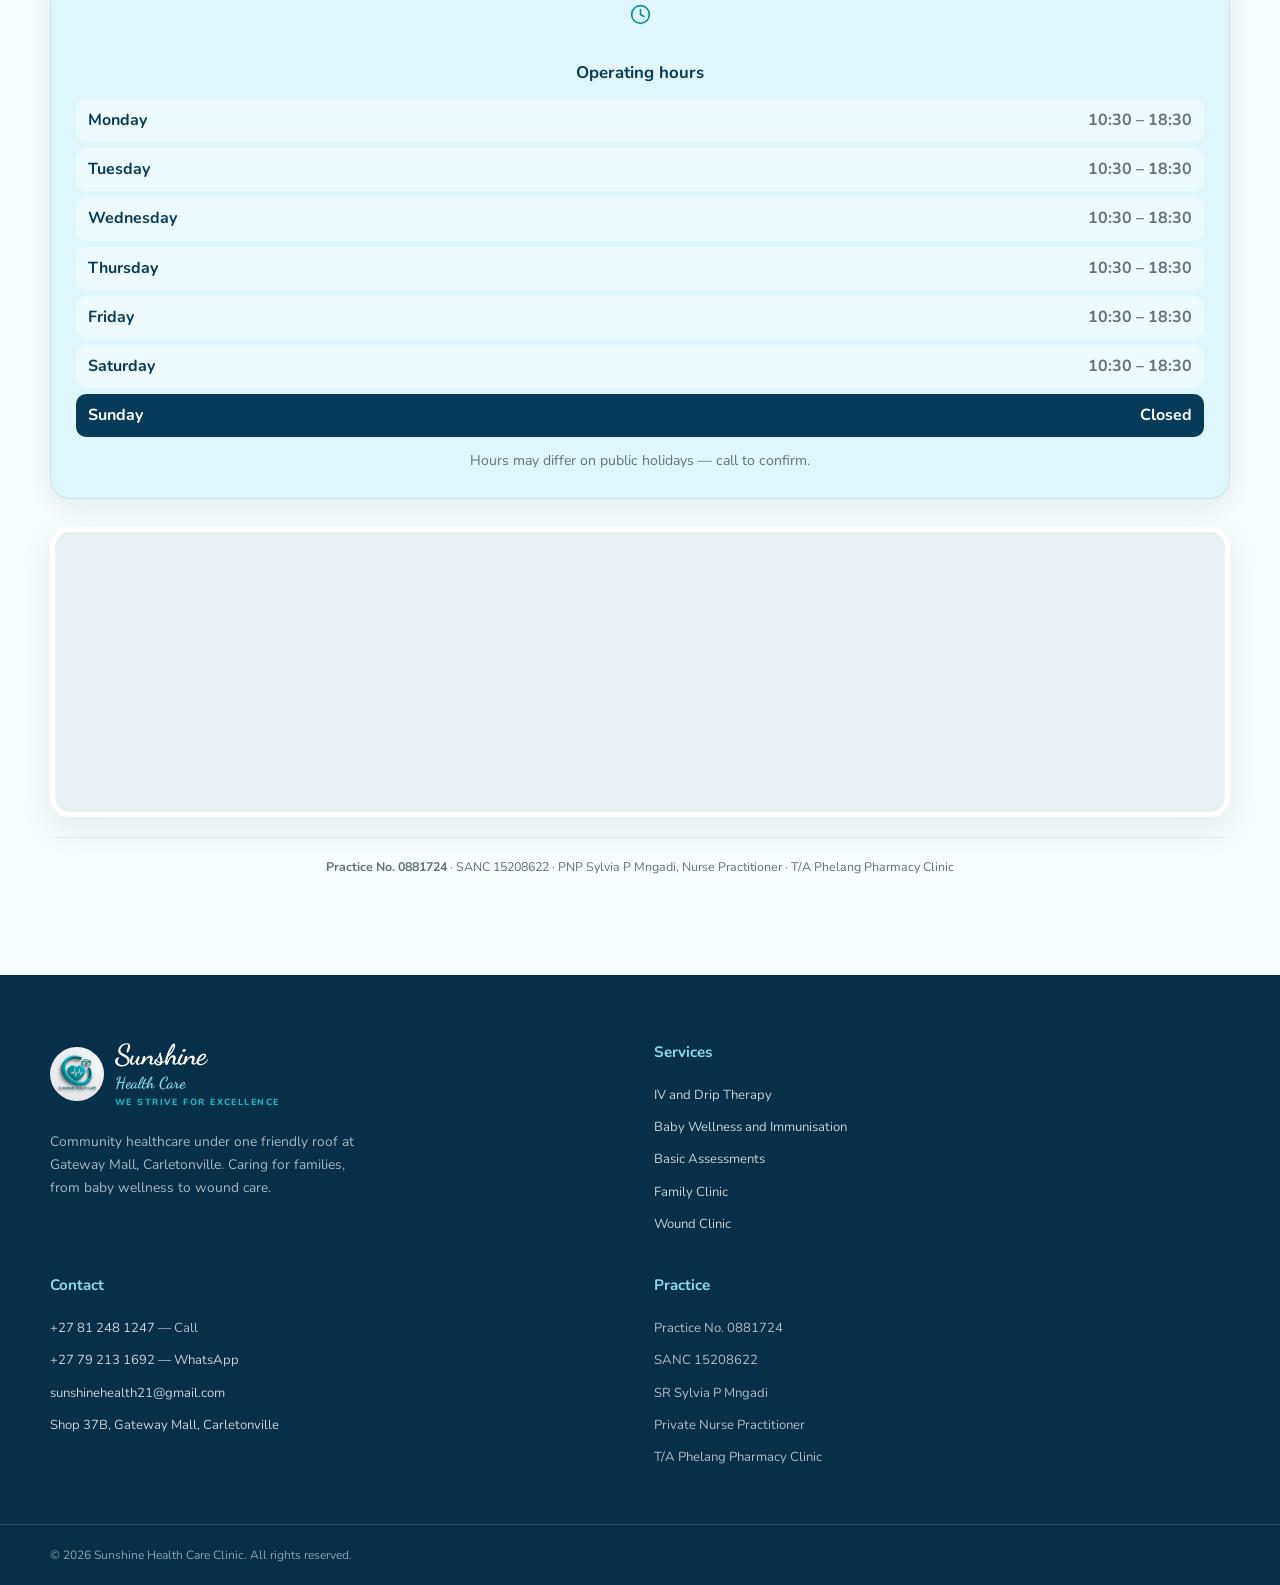
==== commit e95585c3: "Side-by-side drip card layout with balanced card sizes and blurred photo backdrop" ====
--- a/index.html
+++ b/index.html
@@ -304,10 +304,12 @@
           <h2>IV, drip therapy and vitamin drips</h2>
           <p class="section-sub">A pick me up in about an hour. Refresh hydration, support recovery, brighten your skin and recharge your energy with our Vitalize vitamin drip range.</p>
         </div>
+      </div>
+
+      <div class="drips-row">
         <div class="drips-photo reveal">
           <img src="drip pic.jpg" alt="IV drip therapy and vitamins">
         </div>
-      </div>
 
         <div class="booking-panel reveal">
           <div class="booking-head">
@@ -373,8 +375,9 @@
             <button type="submit" class="btn btn-primary btn-full">Book via WhatsApp</button>
           </form>
         </div>
-
-        <p class="drip-note">Prices as advertised on our clinic menu. Drips are administered at the clinic by a qualified professional. Submitting your booking opens WhatsApp with your request — we will confirm your time. Call us to check the current menu and any specials.</p>
+      </div>
+
+      <p class="drip-note">Prices as advertised on our clinic menu. Drips are administered at the clinic by a qualified professional. Submitting your booking opens WhatsApp with your request — we will confirm your time. Call us to check the current menu and any specials.</p>
       </div>
     </section>
 
@@ -482,7 +485,8 @@
       <div class="footer-col">
         <h4>Practice</h4>
         <ul>
-          <li>Practice No. 0881724 &middot; <span class="sanc">SANC 15208622<span class="sanc-tip" role="tooltip">South African Nursing Council</span></span></li>
+          <li>Practice No. 0881724</li>
+          <li><span class="sanc">SANC 15208622<span class="sanc-tip" role="tooltip">South African Nursing Council</span></span></li>
           <li>SR Sylvia P Mngadi</li>
           <li>Private Nurse Practitioner</li>
           <li>T/A Phelang Pharmacy Clinic</li>
--- a/styles.css
+++ b/styles.css
@@ -903,7 +903,7 @@
 
 .drips-head {
   max-width: 700px;
-  margin: 0 auto 40px;
+  margin: 0 auto 44px;
   text-align: center;
 }
 
@@ -912,22 +912,44 @@
   text-align: center;
 }
 
+.drips-row {
+  display: grid;
+  grid-template-columns: 1fr 1fr;
+  align-items: stretch;
+  gap: 40px;
+}
+
 .drips-photo {
-  aspect-ratio: 1 / 1;
-  max-width: 300px;
-  margin: 36px auto 0;
+  position: relative;
+  width: 100%;
+  max-width: none;
+  margin: 0;
   border: 1px solid rgba(255, 255, 255, 0.25);
   border-radius: var(--radius-lg);
   overflow: hidden;
-  background: rgba(255, 255, 255, 0.08);
+  background: #075E79;
   box-shadow: 0 15px 40px rgba(0, 0, 0, 0.18);
 }
 
+.drips-photo::before {
+  content: "";
+  position: absolute;
+  inset: 0;
+  background-image: url("drip pic.jpg");
+  background-size: cover;
+  background-position: center;
+  filter: blur(16px) saturate(1.15);
+  transform: scale(1.15);
+}
+
 .drips-photo img {
+  position: relative;
+  z-index: 1;
   display: block;
   width: 100%;
   height: 100%;
-  object-fit: cover;
+  object-fit: contain;
+  filter: drop-shadow(0 10px 24px rgba(0, 0, 0, 0.35));
 }
 
 .drip-grid {
@@ -1002,8 +1024,8 @@
 }
 
 .booking-panel {
-  max-width: 620px;
-  margin: 0 auto;
+  max-width: none;
+  margin: 0;
   padding: 30px;
   border: 1px solid rgba(255, 255, 255, 0.22);
   border-radius: var(--radius-lg);
@@ -1692,8 +1714,19 @@
     margin-inline: auto;
   }
 
+  .drips-row {
+    grid-template-columns: 1fr;
+    gap: 30px;
+  }
+
+  .drips-head .section-head {
+    text-align: center;
+  }
+
   .drips-photo {
-    margin-top: 30px;
+    justify-self: center;
+    width: 320px;
+    max-width: 100%;
   }
 
   .tick-list {
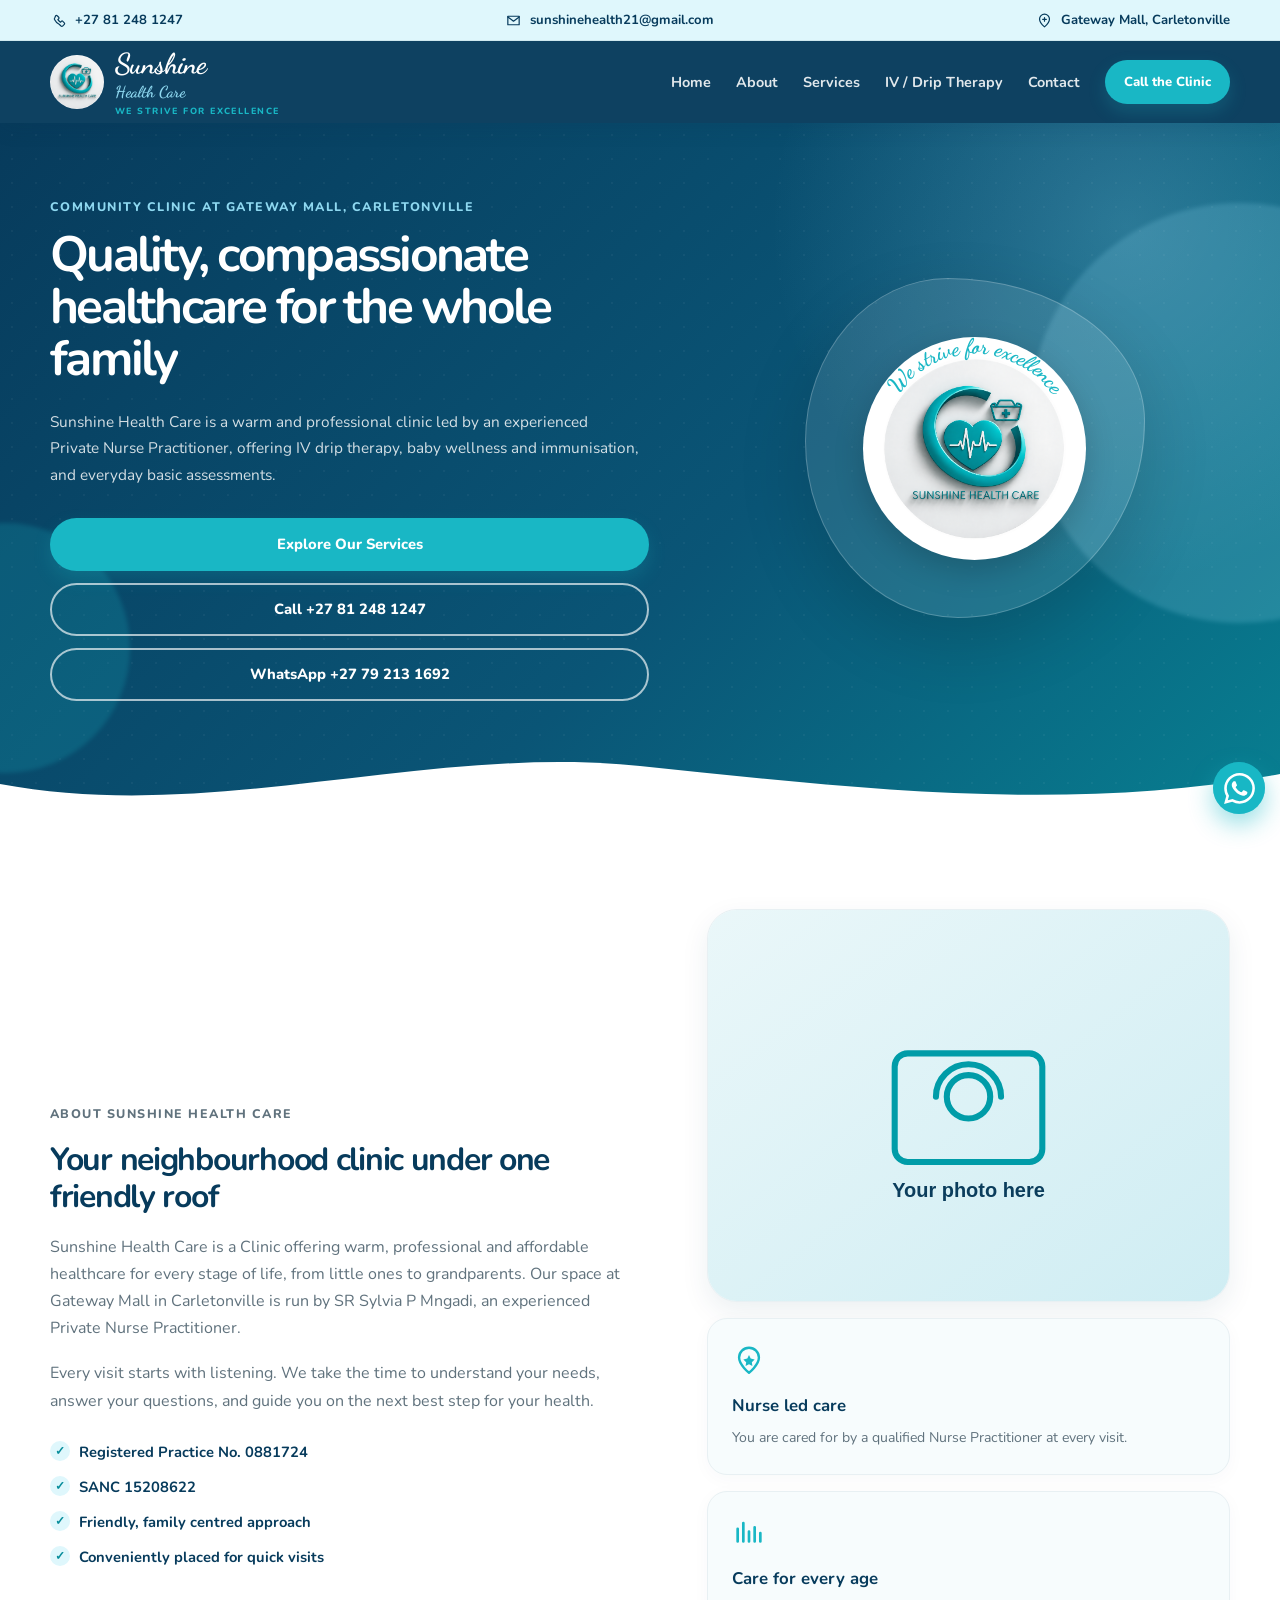
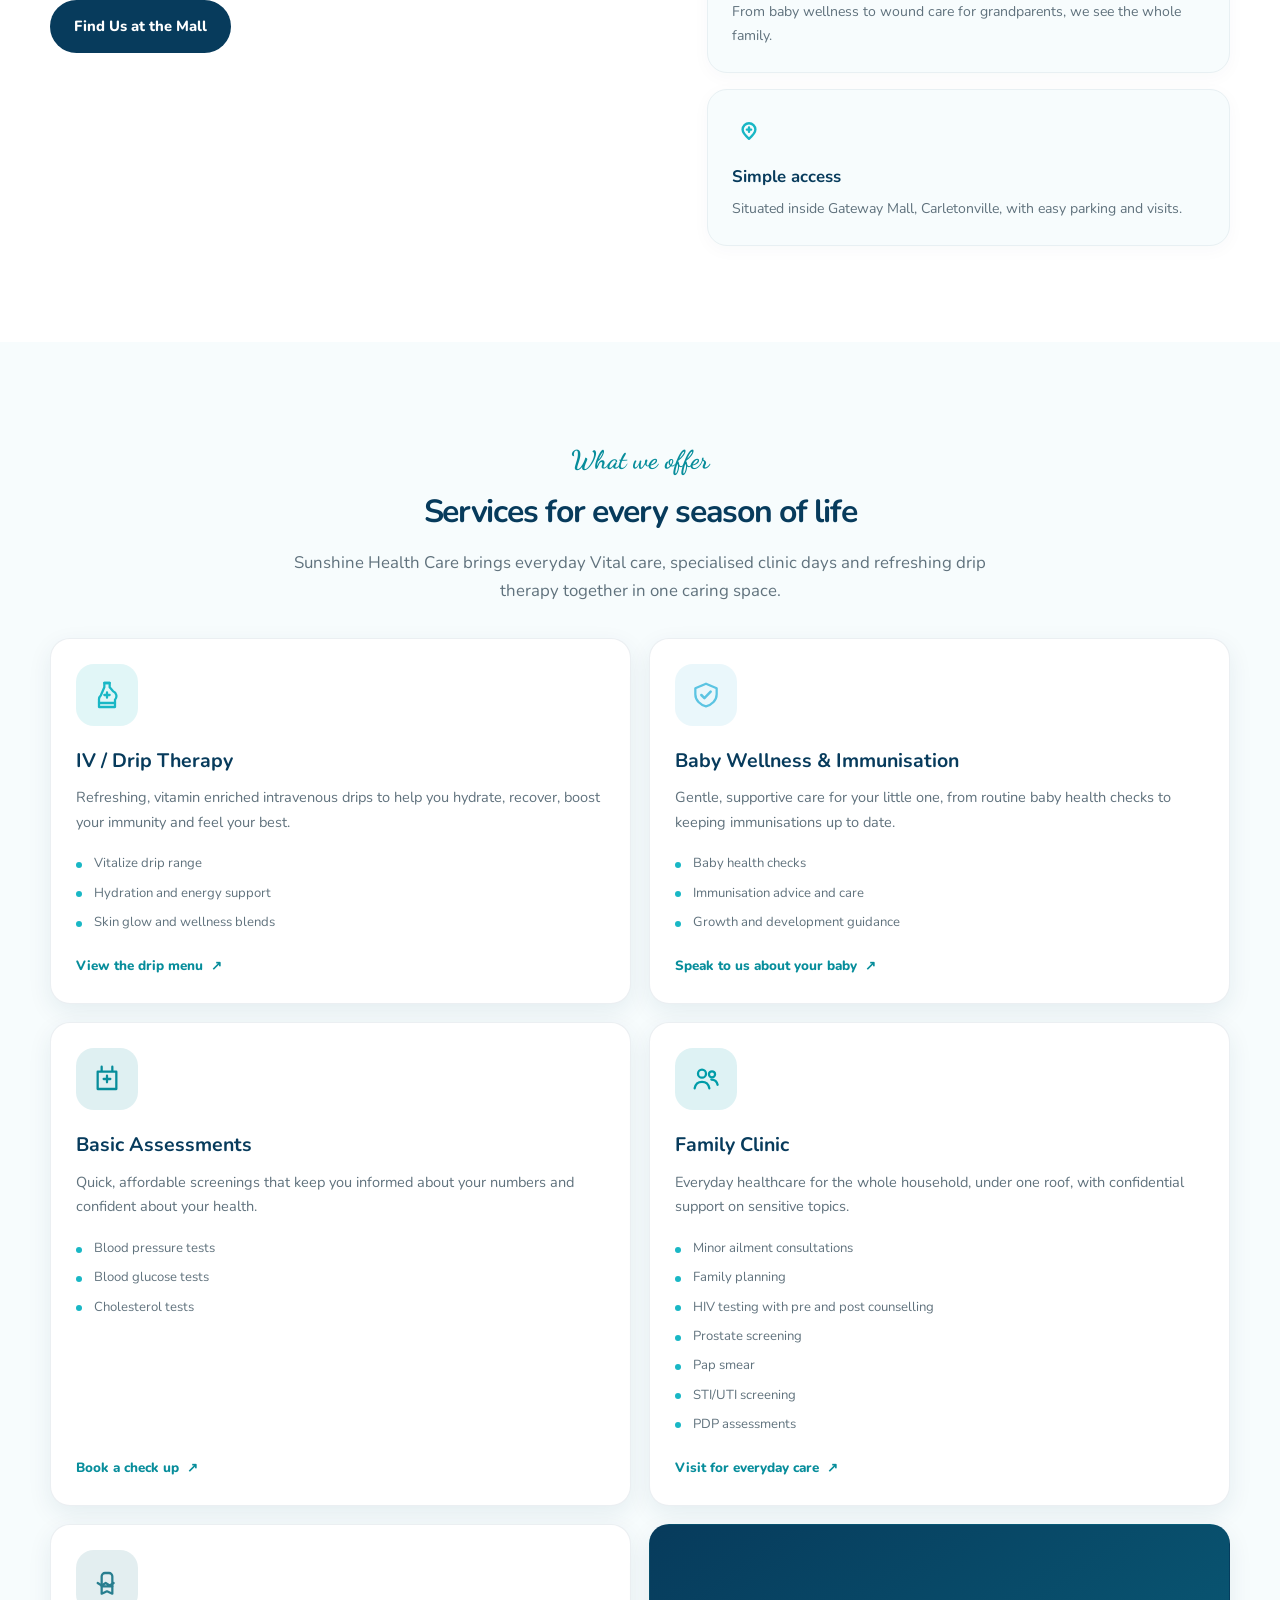
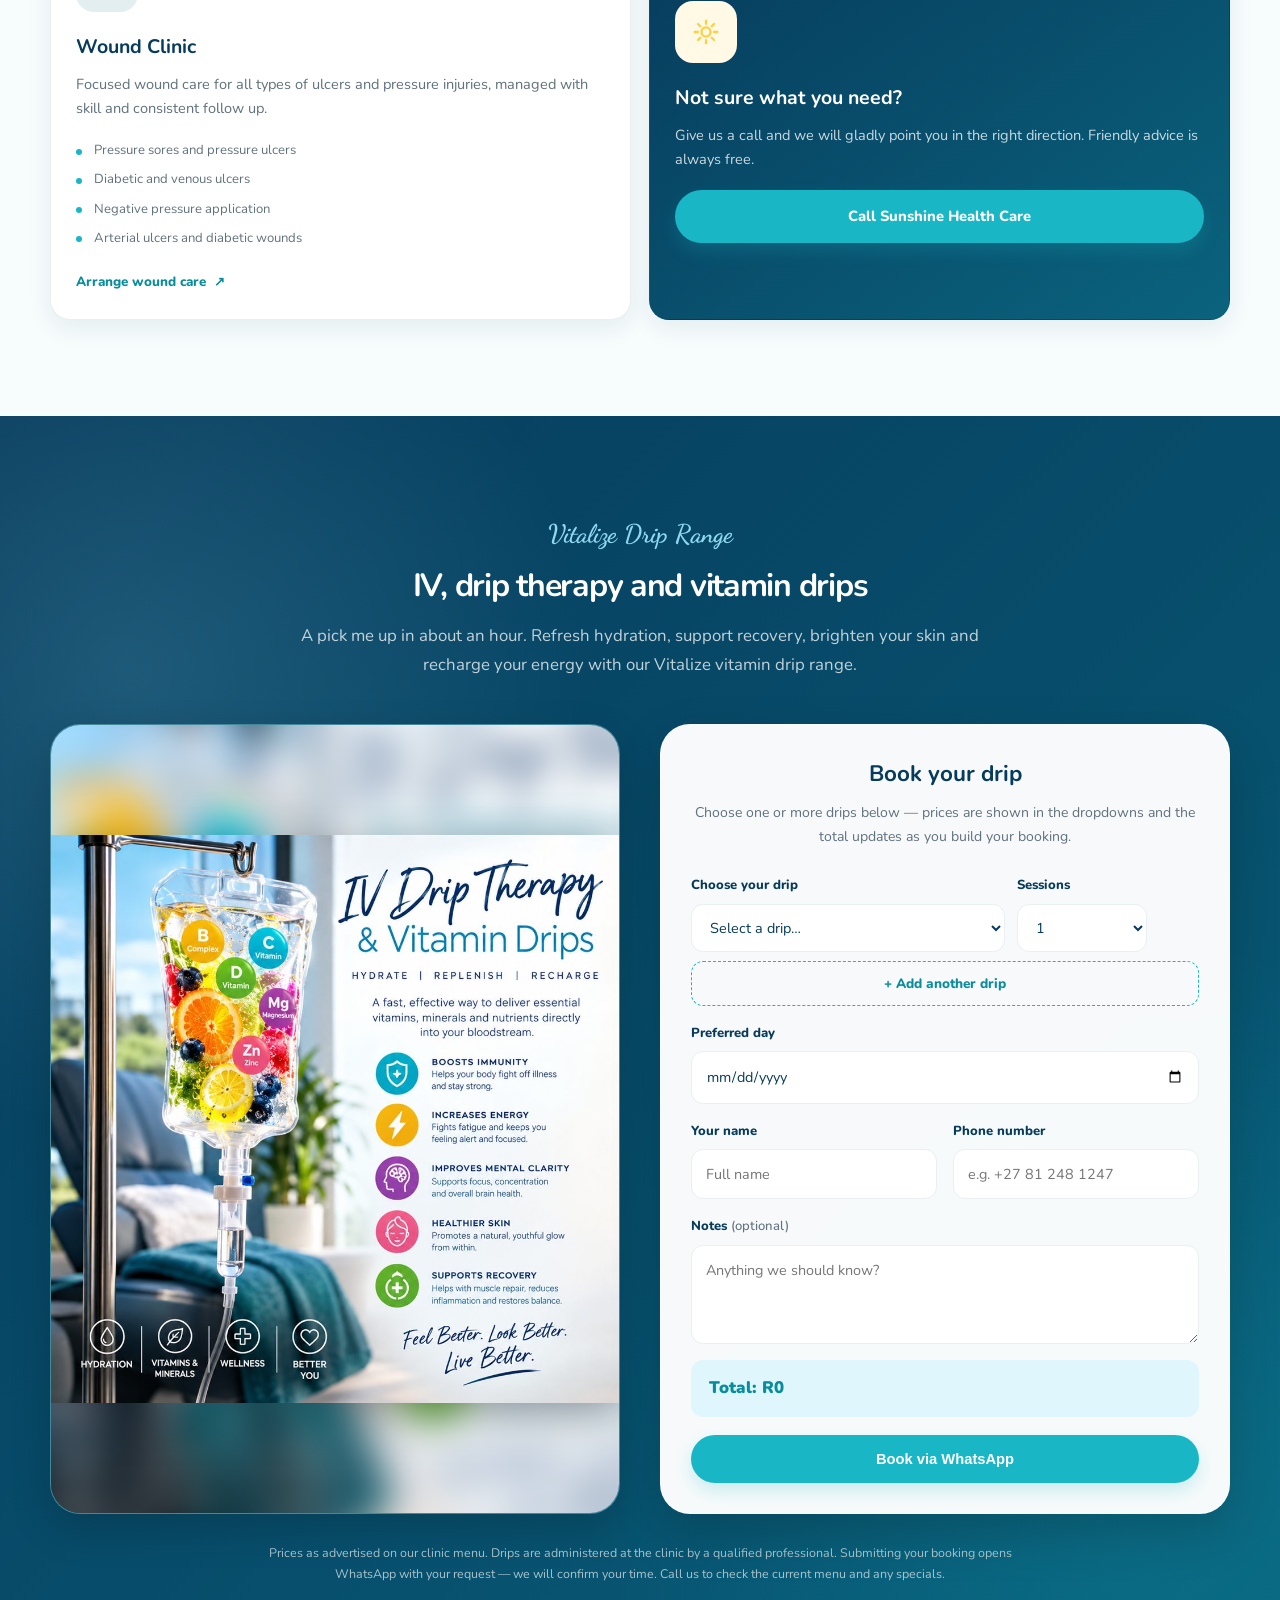
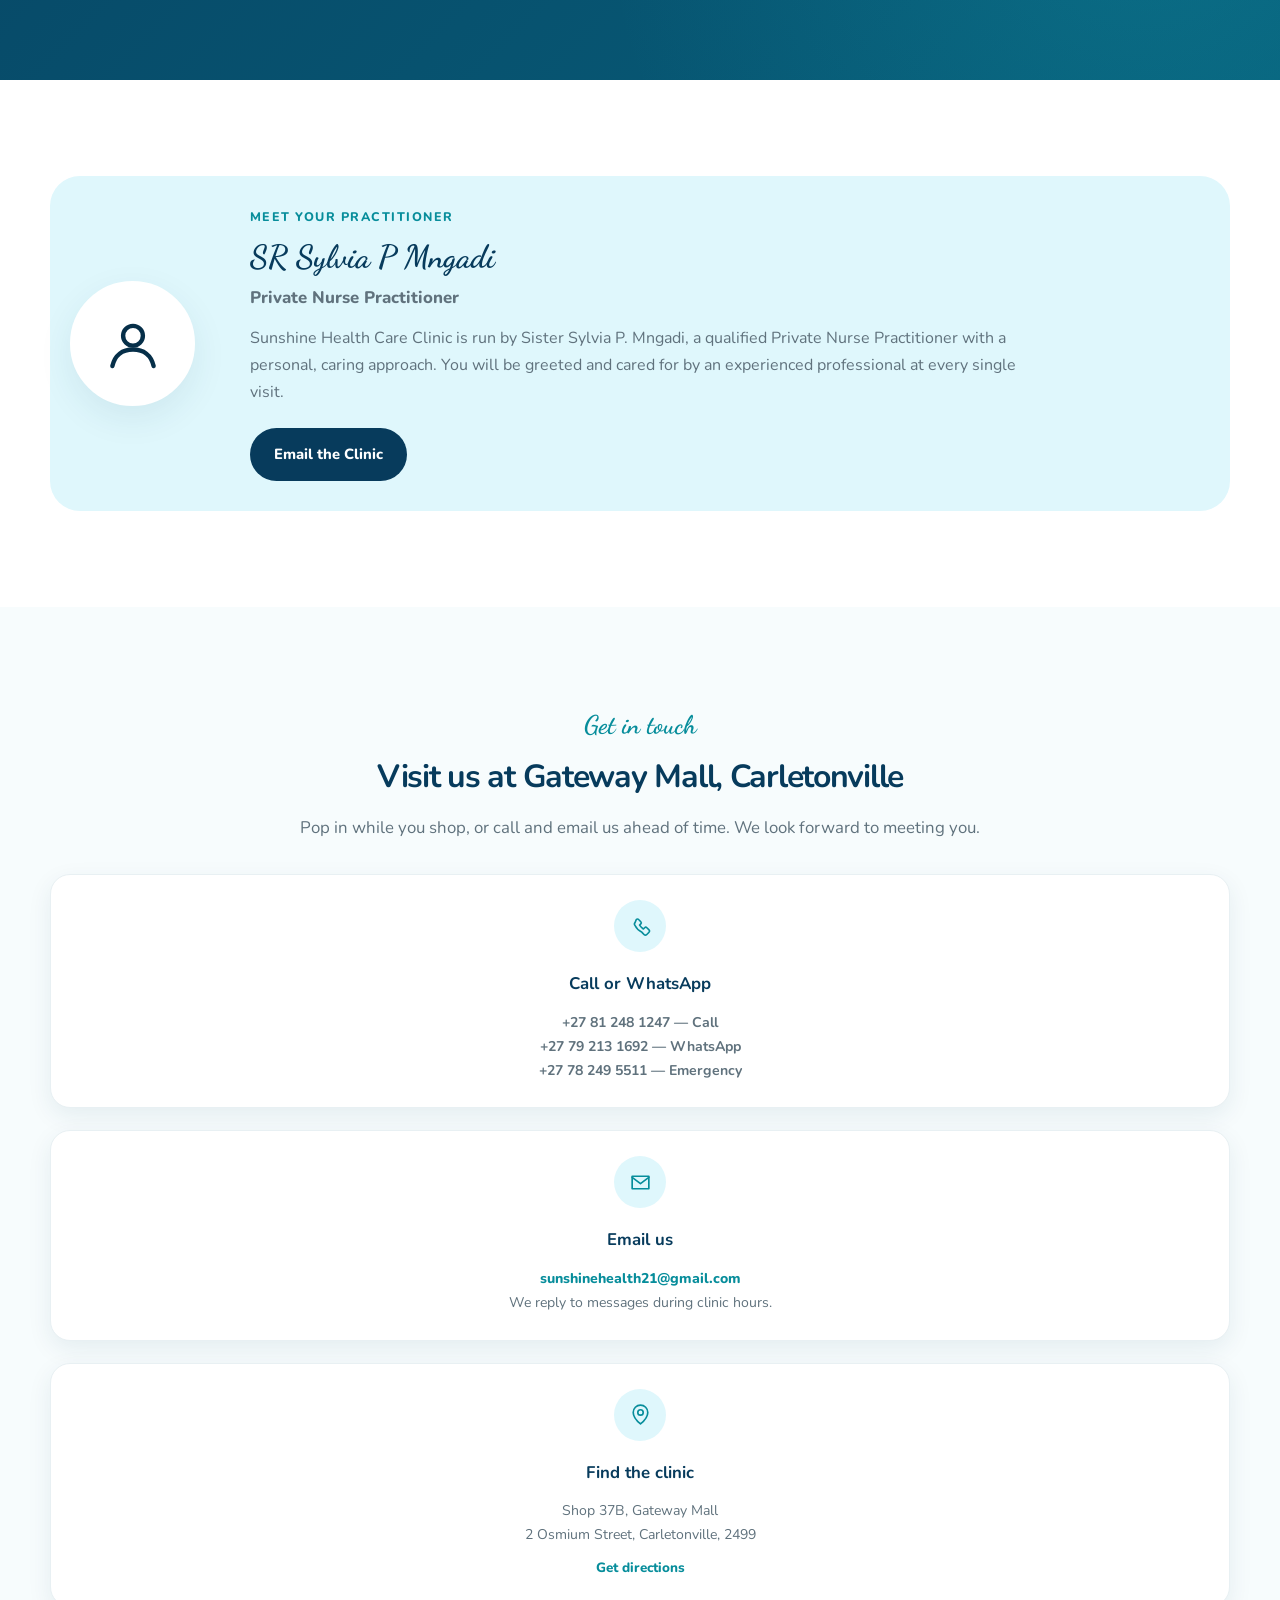
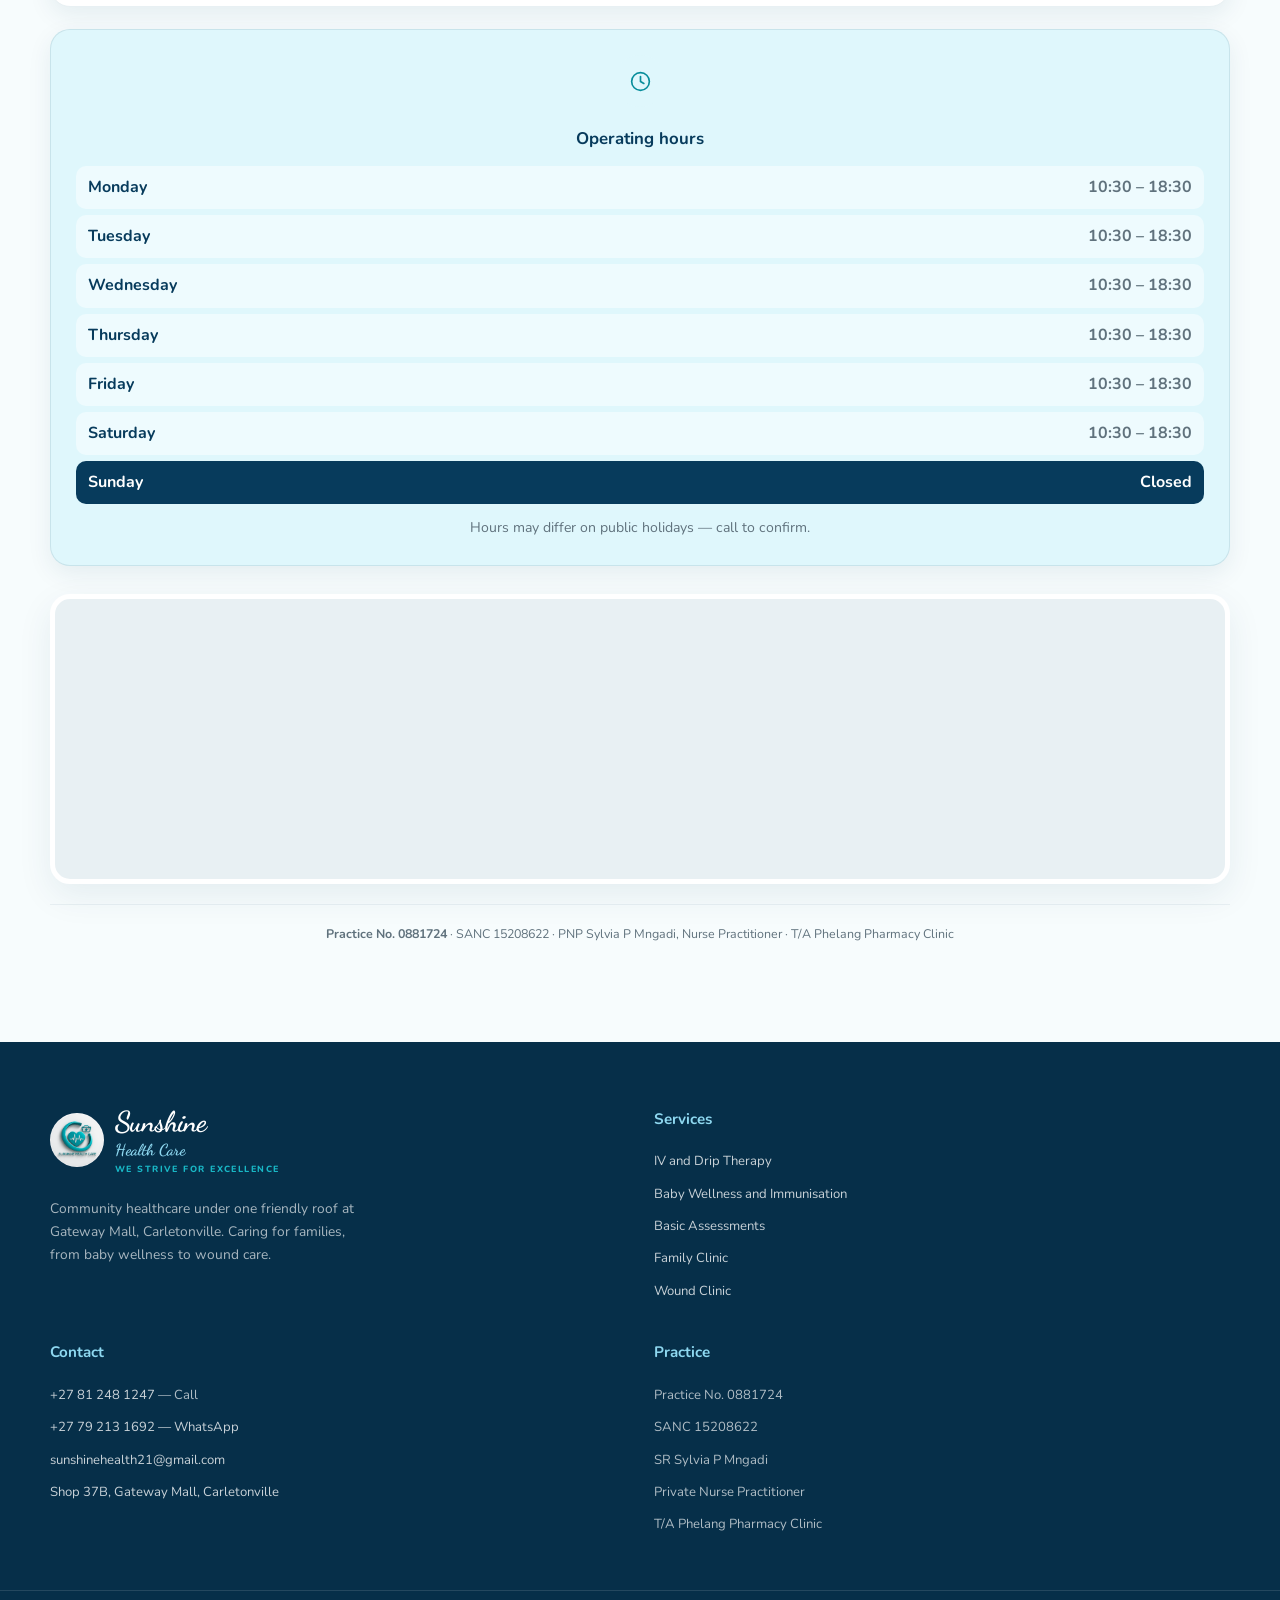
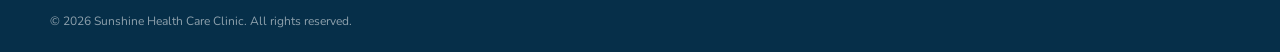
==== commit fb0afc53: "Use script styling for section eyebrows" ====
--- a/index.html
+++ b/index.html
@@ -202,7 +202,7 @@
     <section class="section services" id="services">
       <div class="container">
         <div class="section-head">
-          <p class="eyebrow">What we offer</p>
+          <p class="eyebrow eyebrow-script">What we offer</p>
           <h2>Services for every season of life</h2>
           <p class="section-sub">Sunshine Health Care brings everyday Vital care, specialised clinic days and refreshing drip therapy together in one caring space.</p>
         </div>
@@ -300,7 +300,7 @@
       <div class="container">
         <div class="drips-head">
         <div class="section-head section-head-light">
-          <p class="eyebrow">Vitalize Drip Range</p>
+          <p class="eyebrow eyebrow-script">Vitalize Drip Range</p>
           <h2>IV, drip therapy and vitamin drips</h2>
           <p class="section-sub">A pick me up in about an hour. Refresh hydration, support recovery, brighten your skin and recharge your energy with our Vitalize vitamin drip range.</p>
         </div>
@@ -399,7 +399,7 @@
     <section class="section contact" id="contact">
       <div class="container">
         <div class="section-head">
-          <p class="eyebrow">Get in touch</p>
+          <p class="eyebrow eyebrow-script">Get in touch</p>
           <h2>Visit us at Gateway Mall, Carletonville</h2>
           <p class="section-sub">Pop in while you shop, or call and email us ahead of time. We look forward to meeting you.</p>
         </div>
--- a/styles.css
+++ b/styles.css
@@ -170,6 +170,15 @@
 
 .skip-link:focus {
   left: 2rem;
+}
+
+.eyebrow-script {
+  font-family: "Dancing Script", cursive;
+  font-size: 1.6rem;
+  font-weight: 700;
+  letter-spacing: 0;
+  text-transform: none;
+  color: var(--c-turquoise-dark);
 }
 
 /* Top bar */
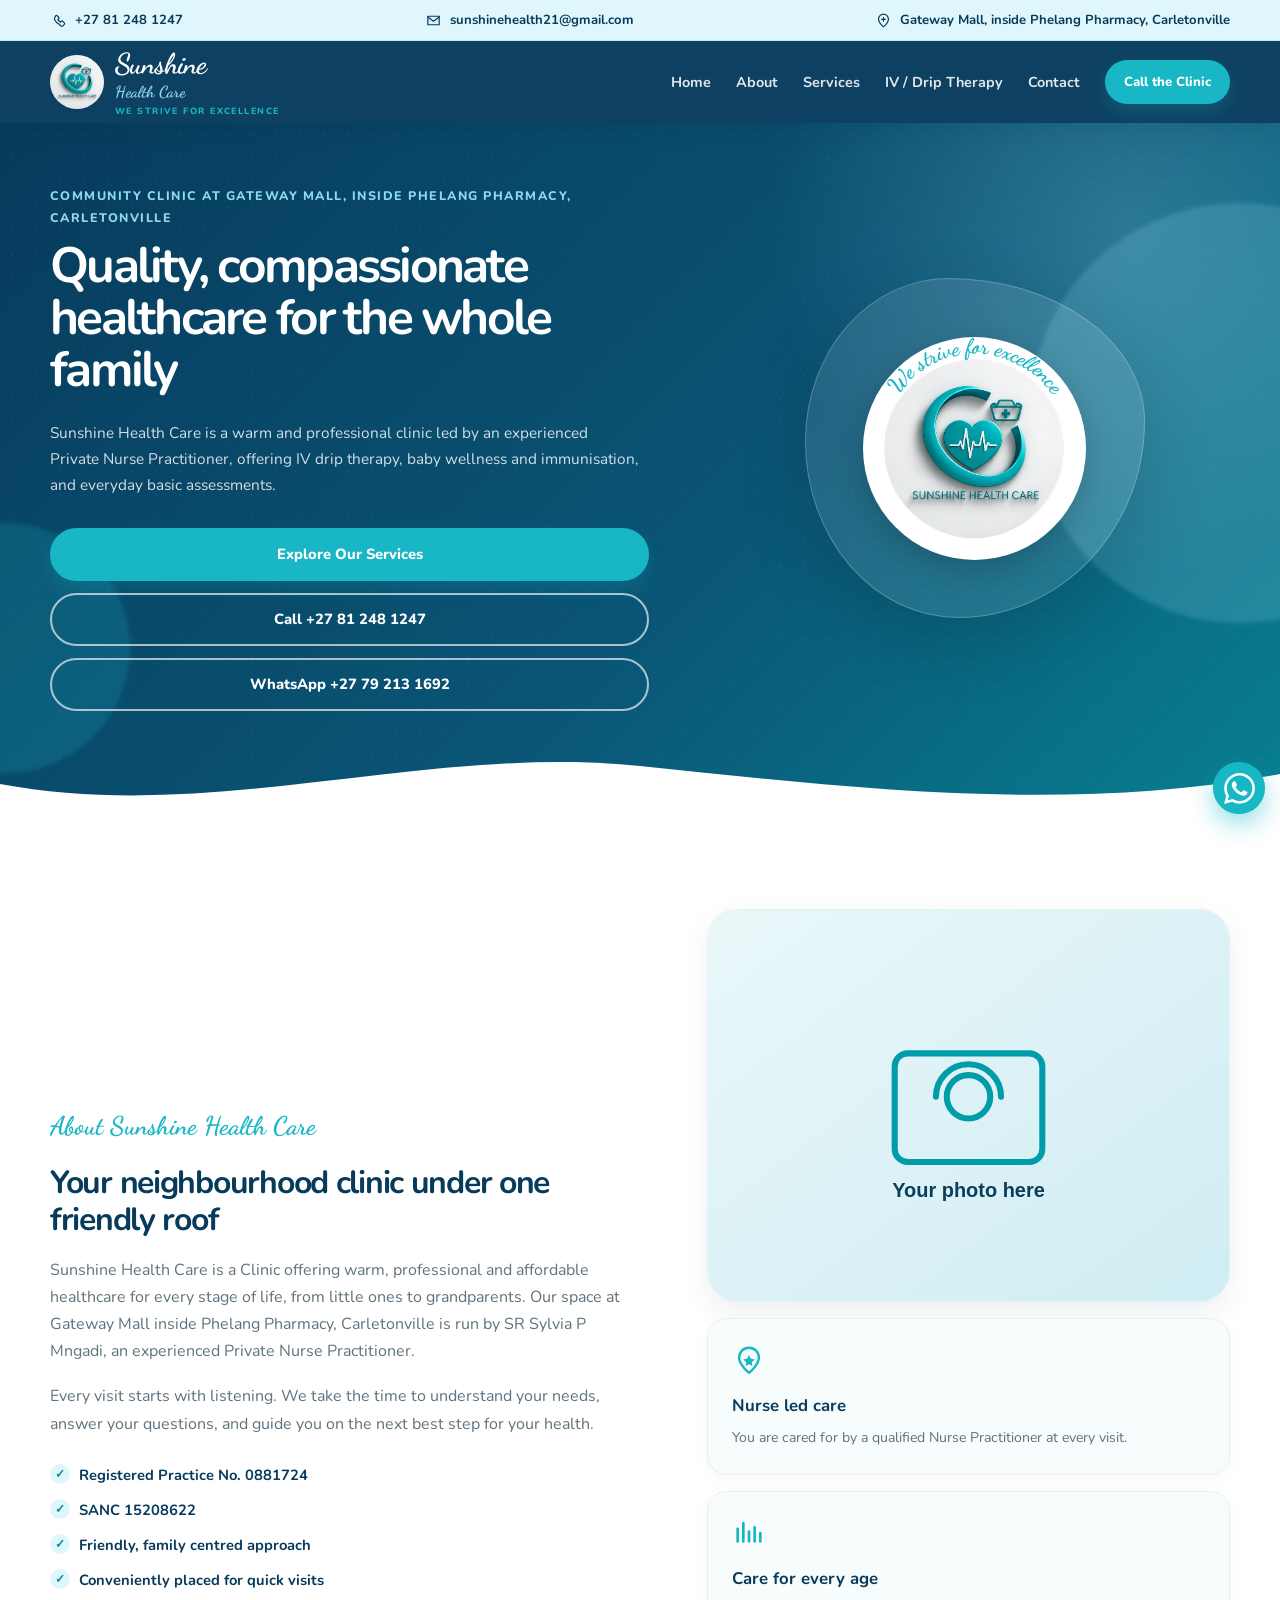
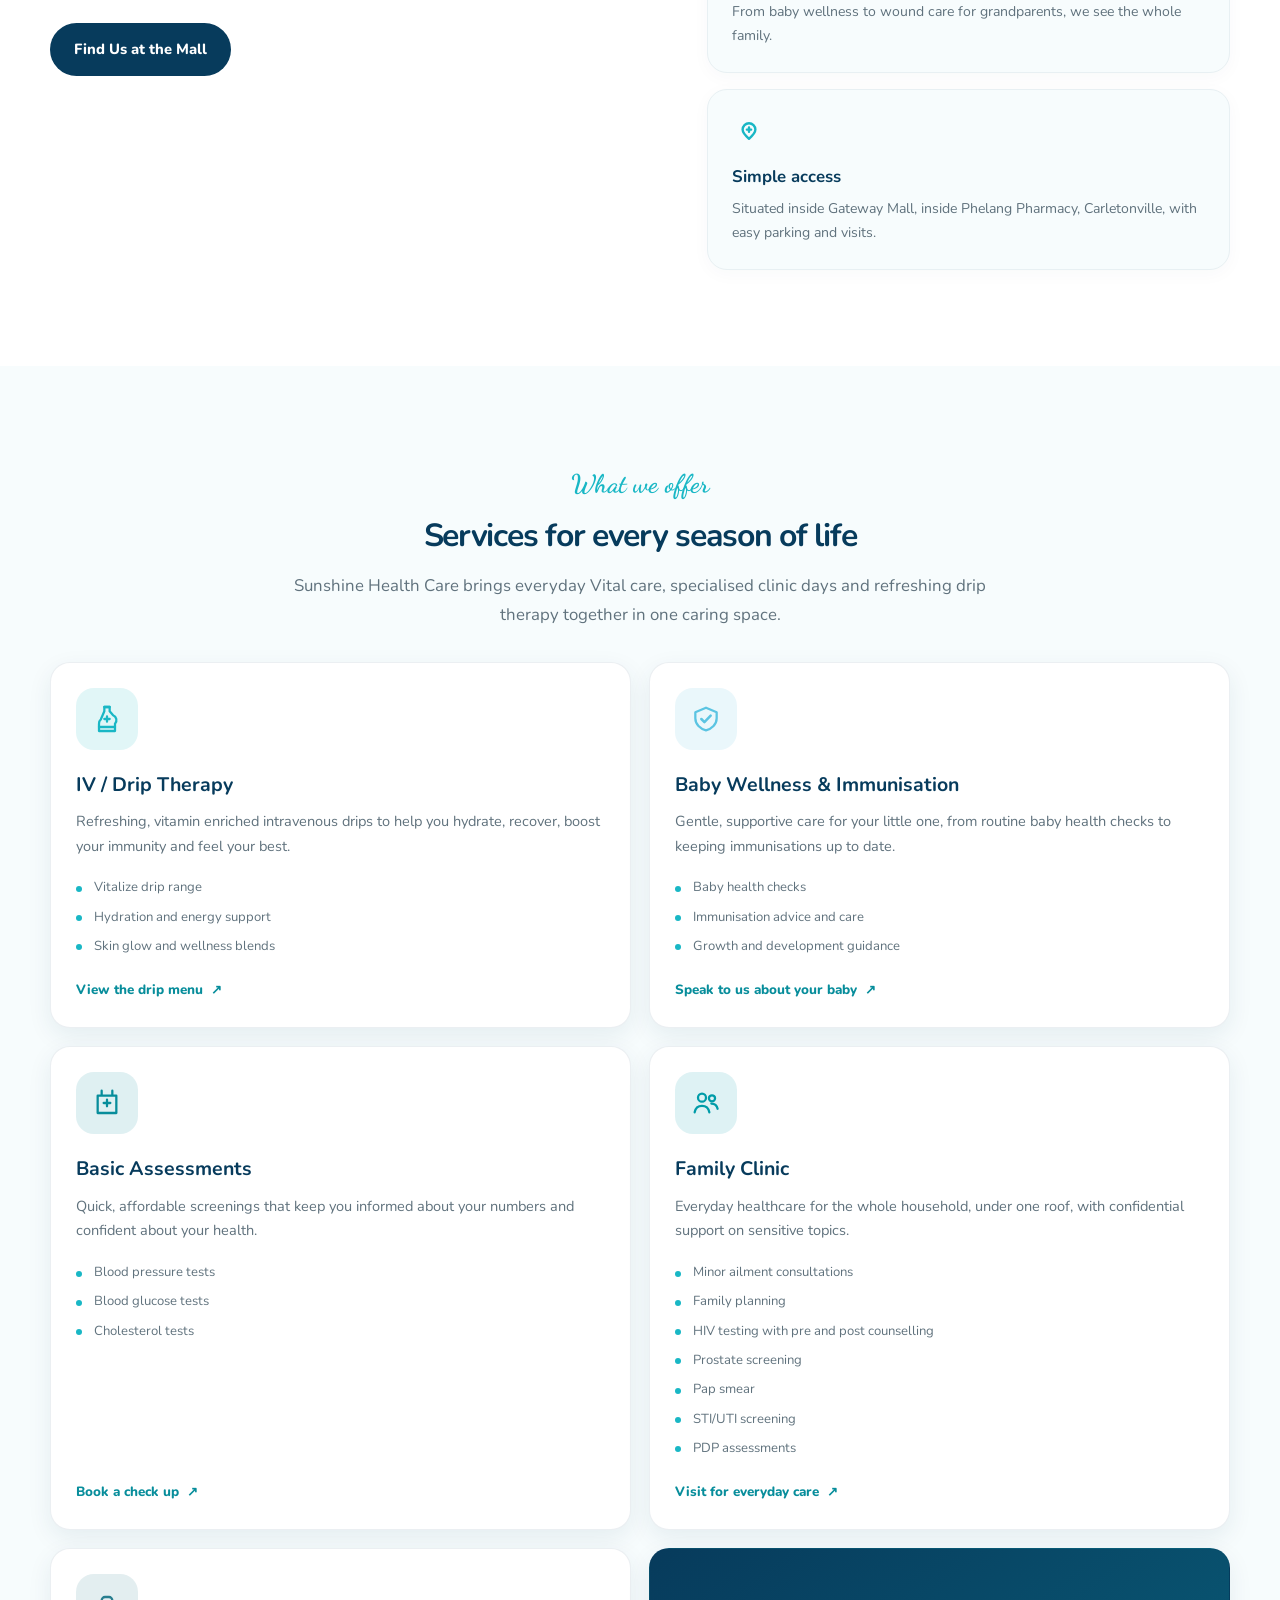
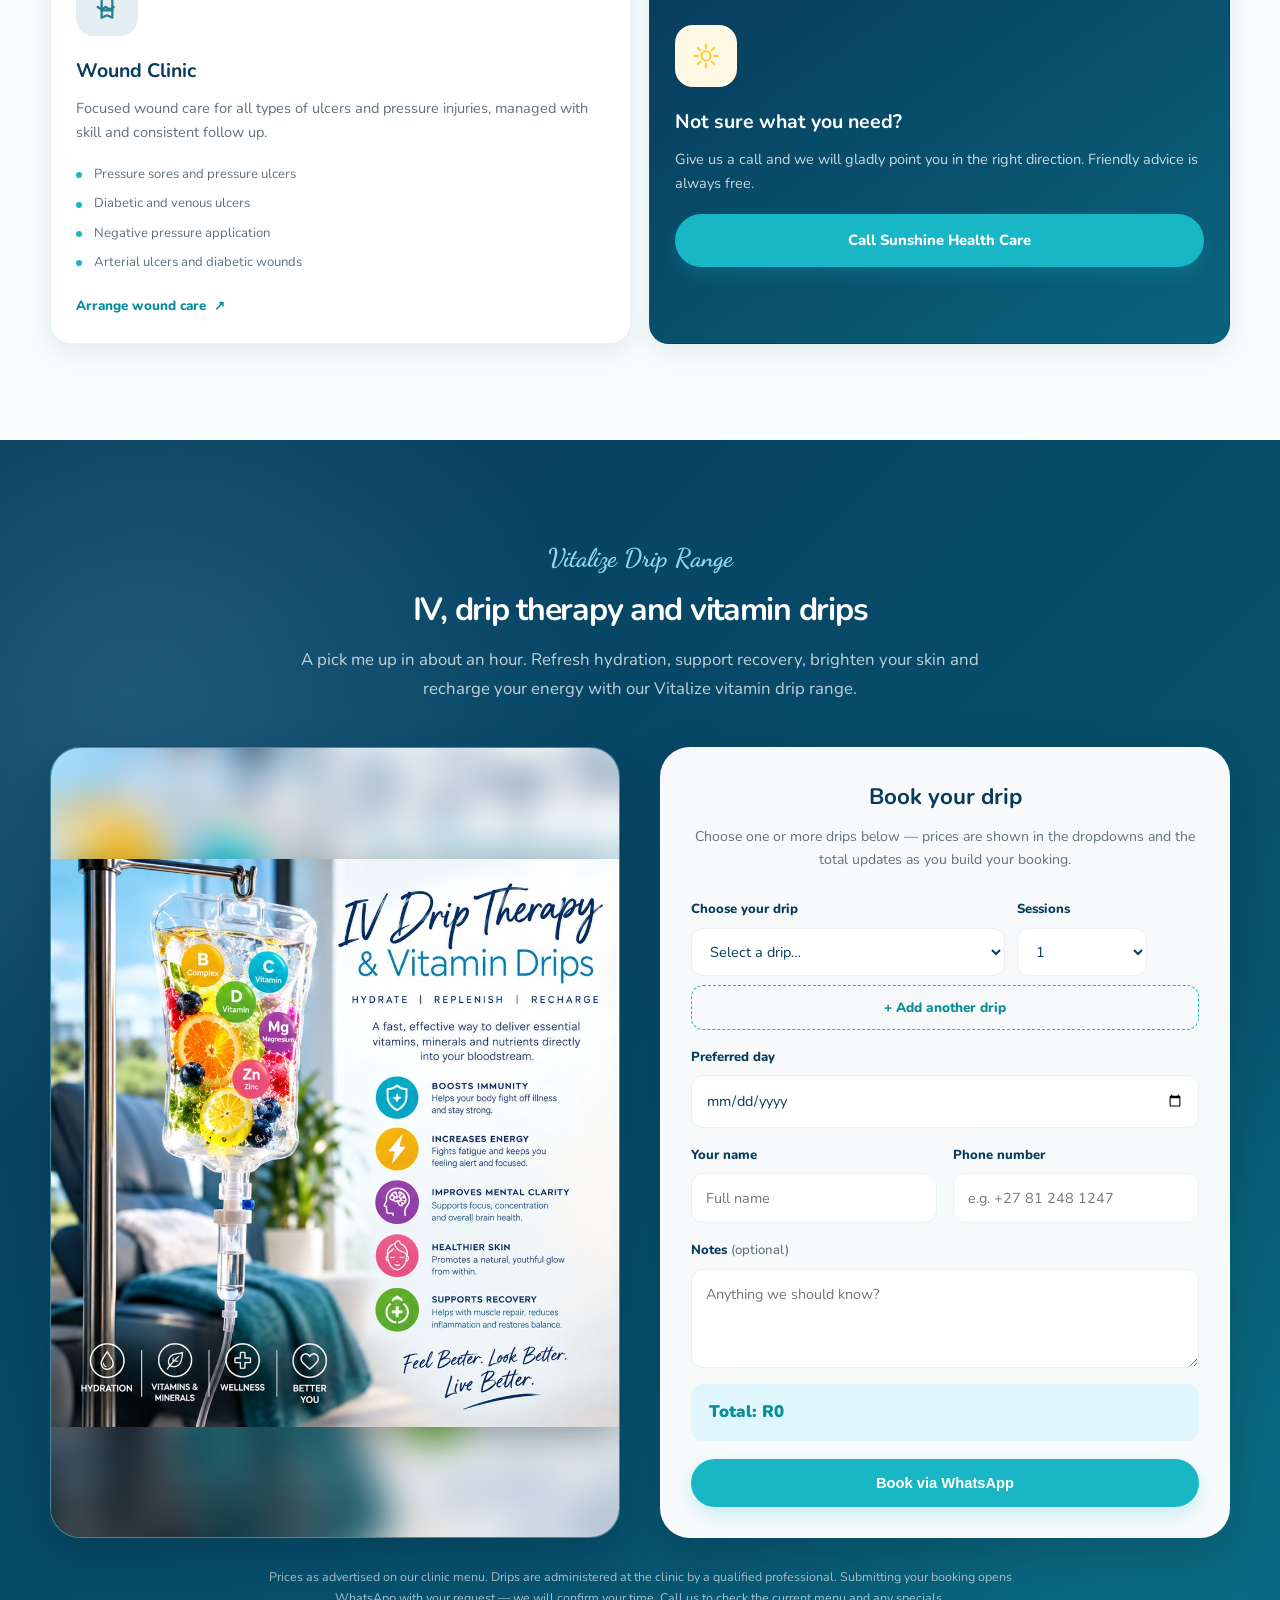
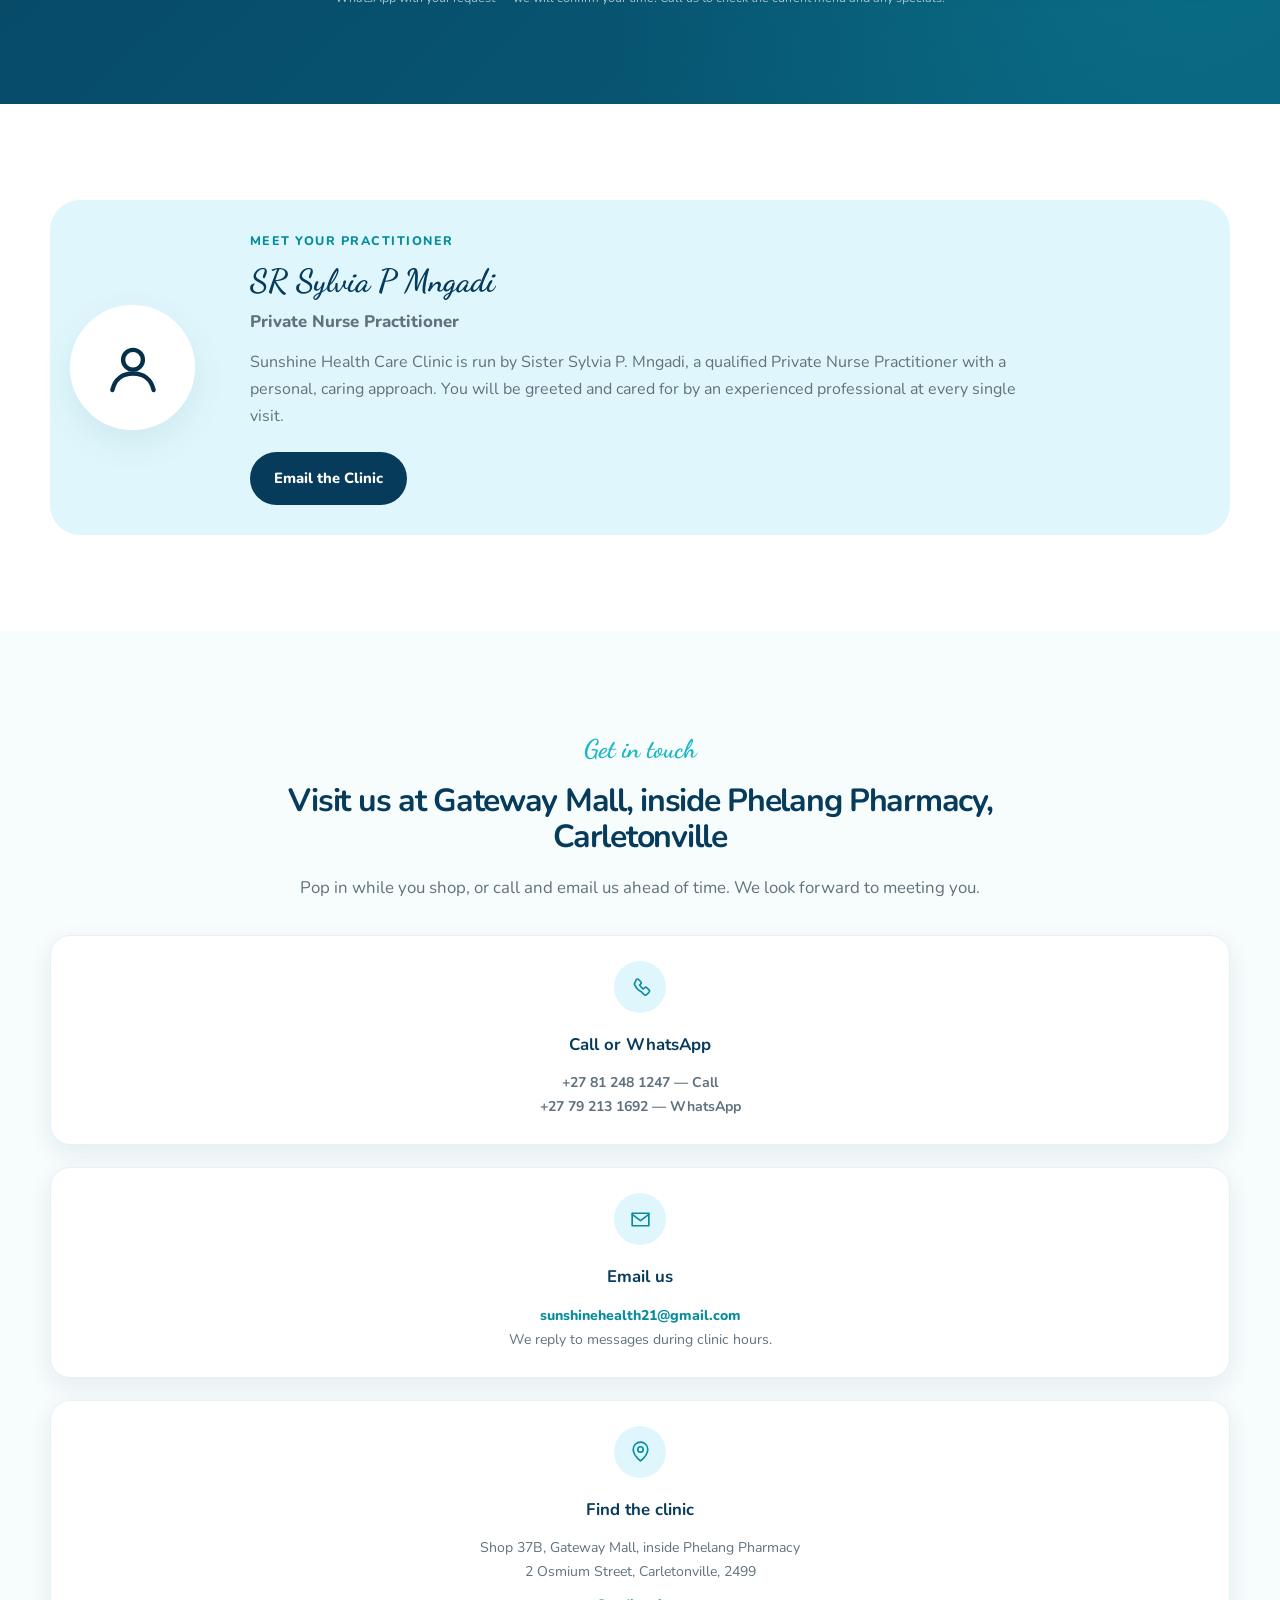
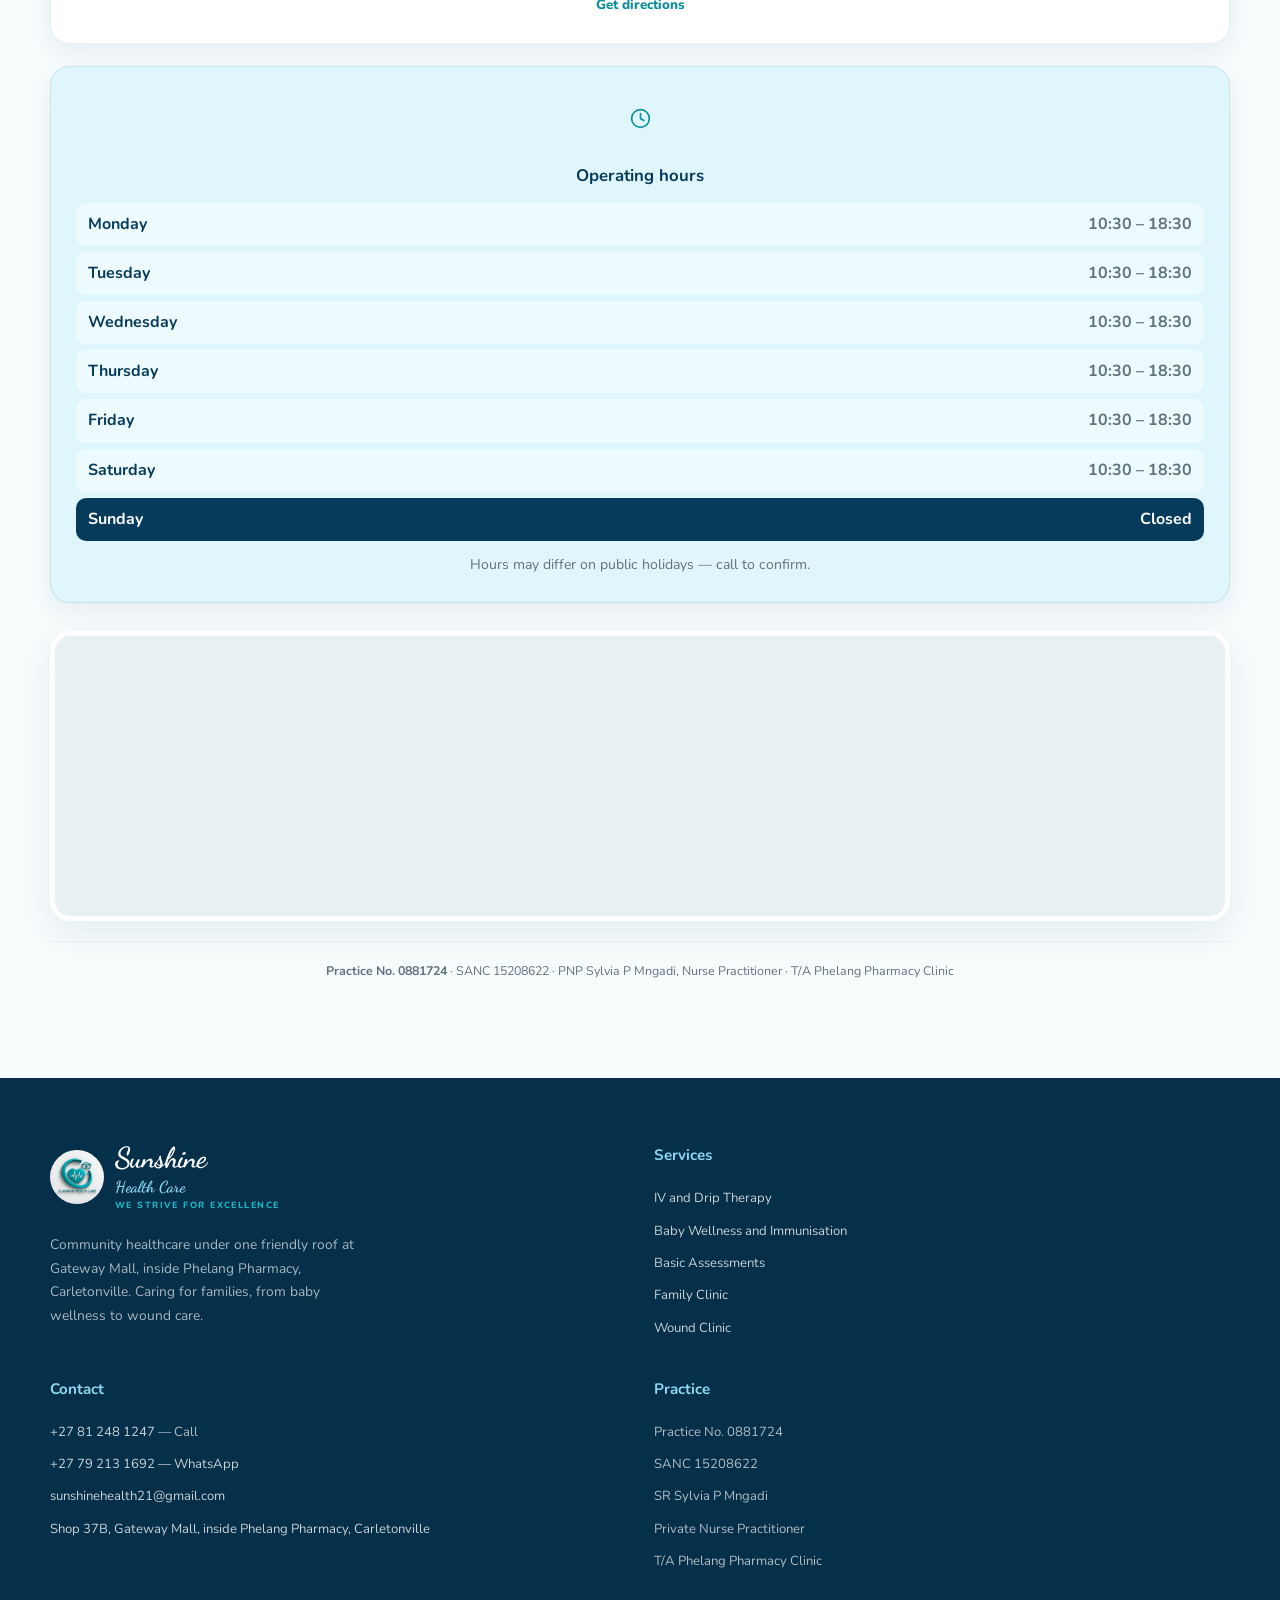
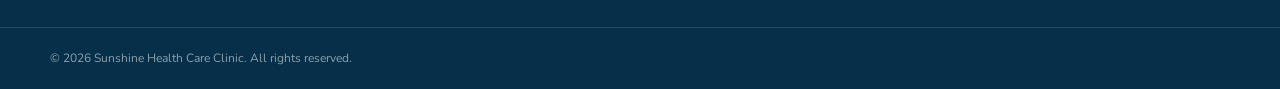
==== commit 7bee745e: "Add Phelang Pharmacy to Gateway Mall mentions and style script eyebrows turquoise" ====
--- a/index.html
+++ b/index.html
@@ -5,7 +5,7 @@
   <meta name="viewport" content="width=device-width, initial-scale=1.0">
 
   <title>Sunshine Health Care Clinic Carletonville | IV Drips, Baby Wellness &amp; Wound Care</title>
-  <meta name="description" content="Sunshine Health Care is a community clinic in Carletonville, led by a Nurse Practitioner at Gateway Mall. IV drip therapy, vitamin drips, baby wellness and immunisation, basic assessments and wound care.">
+  <meta name="description" content="Sunshine Health Care is a community clinic in Carletonville, led by a Nurse Practitioner at Gateway Mall, inside Phelang Pharmacy. IV drip therapy, vitamin drips, baby wellness and immunisation, basic assessments and wound care.">
   <meta name="keywords" content="healthcare clinic Carletonville, IV drip therapy, vitamin drips, baby immunisation, wound care clinic, Nurse Practitioner, Gateway Mall, family clinic, South Africa">
   <meta name="author" content="Sunshine Health Care">
   <meta name="robots" content="index, follow">
@@ -23,14 +23,14 @@
   <meta property="og:type" content="website">
   <meta property="og:site_name" content="Sunshine Health Care">
   <meta property="og:title" content="Sunshine Health Care Clinic Carletonville">
-  <meta property="og:description" content="Community clinic at Gateway Mall, Carletonville. IV drip therapy, baby wellness, immunisation, basic assessments and wound care.">
+  <meta property="og:description" content="Community clinic at Gateway Mall, inside Phelang Pharmacy, Carletonville. IV drip therapy, baby wellness, immunisation, basic assessments and wound care.">
   <meta property="og:url" content="https://www.sunshinehealthcare.co.za/">
   <meta property="og:image" content="https://www.sunshinehealthcare.co.za/SunshineHealthcareLogo.png">
   <meta property="og:locale" content="en_ZA">
 
   <meta name="twitter:card" content="summary">
   <meta name="twitter:title" content="Sunshine Health Care Clinic Carletonville">
-  <meta name="twitter:description" content="Community clinic at Gateway Mall, Carletonville. IV drip therapy, baby wellness, immunisation, basic assessments and wound care.">
+  <meta name="twitter:description" content="Community clinic at Gateway Mall, inside Phelang Pharmacy, Carletonville. IV drip therapy, baby wellness, immunisation, basic assessments and wound care.">
   <meta name="twitter:image" content="https://www.sunshinehealthcare.co.za/SunshineHealthcareLogo.png">
 
   <script type="application/ld+json">
@@ -57,7 +57,7 @@
     ],
     "address": {
       "@type": "PostalAddress",
-      "streetAddress": "Shop 37B, Gateway Mall, 2 Osmium Street",
+      "streetAddress": "Shop 37B, Gateway Mall (inside Phelang Pharmacy), 2 Osmium Street",
       "addressLocality": "Carletonville",
       "addressRegion": "Gauteng",
       "postalCode": "2499",
@@ -90,7 +90,7 @@
       </span>
       <span class="topbar-item topbar-item-hide">
         <svg class="icon-sm" viewBox="0 0 24 24" aria-hidden="true"><path d="M12 21s7-5.7 7-11a7 7 0 1 0-14 0c0 5.3 7 11 7 11Z" fill="none" stroke="currentColor" stroke-width="1.7" stroke-linejoin="round"/><path d="M9.5 10.5h5M12 8v5" fill="none" stroke="currentColor" stroke-width="1.7" stroke-linecap="round"/></svg>
-        <a href="https://www.google.com/maps/search/?api=1&query=Gateway+Mall+Osmium+Street+Carletonville" target="_blank" rel="noopener">Gateway Mall, Carletonville</a>
+        <a href="https://www.google.com/maps/search/?api=1&query=Gateway+Mall+Osmium+Street+Carletonville" target="_blank" rel="noopener">Gateway Mall, inside Phelang Pharmacy, Carletonville</a>
       </span>
     </div>
   </div>
@@ -132,7 +132,7 @@
       <div class="hero-blob hero-blob-b" aria-hidden="true"></div>
       <div class="container hero-grid">
         <div class="hero-copy">
-          <p class="eyebrow">Community clinic at Gateway Mall, Carletonville</p>
+          <p class="eyebrow">Community clinic at Gateway Mall, inside Phelang Pharmacy, Carletonville</p>
           <h1>Quality, compassionate healthcare for the whole family</h1>
           <p class="hero-lead">Sunshine Health Care is a warm and professional clinic led by an experienced Private Nurse Practitioner, offering IV drip therapy, baby wellness and immunisation, and everyday basic assessments.</p>
           <div class="hero-actions">
@@ -164,9 +164,9 @@
     <section class="section about" id="about">
       <div class="container about-grid">
         <div class="about-copy">
-          <p class="eyebrow">About Sunshine Health Care</p>
+          <p class="eyebrow eyebrow-script">About Sunshine Health Care</p>
           <h2>Your neighbourhood clinic under one friendly roof</h2>
-          <p>Sunshine Health Care is a Clinic offering warm, professional and affordable healthcare for every stage of life, from little ones to grandparents. Our space at Gateway Mall in Carletonville is run by SR Sylvia P Mngadi, an experienced Private Nurse Practitioner.</p>
+          <p>Sunshine Health Care is a Clinic offering warm, professional and affordable healthcare for every stage of life, from little ones to grandparents. Our space at Gateway Mall inside Phelang Pharmacy, Carletonville is run by SR Sylvia P Mngadi, an experienced Private Nurse Practitioner.</p>
           <p>Every visit starts with listening. We take the time to understand your needs, answer your questions, and guide you on the next best step for your health.</p>
           <ul class="tick-list">
             <li>Registered Practice No. 0881724</li>
@@ -193,7 +193,7 @@
           <div class="stat-card">
             <svg class="icon-lg" viewBox="0 0 24 24" aria-hidden="true"><path d="M12 6.5a4.5 4.5 0 0 0-4.5 4.5c0 2.6 4.5 6.5 4.5 6.5s4.5-3.9 4.5-6.5A4.5 4.5 0 0 0 12 6.5Z" fill="none" stroke="var(--c-turquoise)" stroke-width="1.7" stroke-linejoin="round"/><path d="M12 9.5v3M10.5 11h3" stroke="var(--c-turquoise)" stroke-width="1.7" stroke-linecap="round"/></svg>
             <h3>Simple access</h3>
-            <p>Situated inside Gateway Mall, Carletonville, with easy parking and visits.</p>
+            <p>Situated inside Gateway Mall, inside Phelang Pharmacy, Carletonville, with easy parking and visits.</p>
           </div>
         </div>
       </div>
@@ -400,7 +400,7 @@
       <div class="container">
         <div class="section-head">
           <p class="eyebrow eyebrow-script">Get in touch</p>
-          <h2>Visit us at Gateway Mall, Carletonville</h2>
+          <h2>Visit us at Gateway Mall, inside Phelang Pharmacy, Carletonville</h2>
           <p class="section-sub">Pop in while you shop, or call and email us ahead of time. We look forward to meeting you.</p>
         </div>
 
@@ -410,7 +410,6 @@
             <h3>Call or WhatsApp</h3>
             <p><a class="contact-plain" href="tel:+27812481247">+27 81 248 1247 — Call</a></p>
             <p><a class="contact-plain" href="https://wa.me/27792131692" target="_blank" rel="noopener">+27 79 213 1692 — WhatsApp</a></p>
-            <p><a class="contact-plain" href="tel:+27782495511">+27 78 249 5511 — Emergency</a></p>
           </div>
 
           <div class="contact-card reveal">
@@ -423,7 +422,7 @@
           <div class="contact-card reveal">
             <div class="contact-icon" aria-hidden="true"><svg viewBox="0 0 24 24"><path d="M12 21s7-5.7 7-11a7 7 0 1 0-14 0c0 5.3 7 11 7 11Z" fill="none" stroke="currentColor" stroke-width="1.6" stroke-linejoin="round"/><circle cx="12" cy="10" r="2.6" fill="none" stroke="currentColor" stroke-width="1.6"/></svg></div>
             <h3>Find the clinic</h3>
-            <p>Shop 37B, Gateway Mall</p>
+            <p>Shop 37B, Gateway Mall, inside Phelang Pharmacy</p>
             <p>2 Osmium Street, Carletonville, 2499</p>
             <a class="text-link" href="https://www.google.com/maps/search/?api=1&query=Gateway+Mall+Osmium+Street+Carletonville" target="_blank" rel="noopener">Get directions</a>
           </div>
@@ -445,7 +444,7 @@
         </div>
 
         <div class="map-wrap reveal">
-          <iframe title="Map to Sunshine Health Care at Gateway Mall, Carletonville" src="https://www.google.com/maps?q=Gateway+Mall+Osmium+Street+Carletonville&output=embed" loading="lazy" referrerpolicy="no-referrer-when-downgrade"></iframe>
+          <iframe title="Map to Sunshine Health Care at Gateway Mall, inside Phelang Pharmacy, Carletonville" src="https://www.google.com/maps?q=Gateway+Mall+Osmium+Street+Carletonville&output=embed" loading="lazy" referrerpolicy="no-referrer-when-downgrade"></iframe>
         </div>
 
         <p class="practice-line"><strong>Practice No. 0881724</strong> <span aria-hidden="true">&#183;</span> <span class="sanc">SANC 15208622<span class="sanc-tip" role="tooltip">South African Nursing Council</span></span> <span aria-hidden="true">&#183;</span> <span class="pnp">PNP<span class="pnp-tip" role="tooltip">Private Nurse Practitioner</span></span> Sylvia P Mngadi, Nurse Practitioner <span aria-hidden="true">&#183;</span> T/A Phelang Pharmacy Clinic</p>
@@ -461,7 +460,7 @@
           <img class="brand-logo" src="SunshineHealthcareLogo.png" alt="Sunshine Health Care" aria-hidden="true">
           <span class="brand-text-wrap"><span class="brand-text"><strong>Sunshine</strong><small>Health Care</small></span><small class="brand-slogan">We strive for excellence</small></span>
         </a>
-        <p>Community healthcare under one friendly roof at Gateway Mall, Carletonville. Caring for families, from baby wellness to wound care.</p>
+        <p>Community healthcare under one friendly roof at Gateway Mall, inside Phelang Pharmacy, Carletonville. Caring for families, from baby wellness to wound care.</p>
       </div>
       <div class="footer-col">
         <h4>Services</h4>
@@ -479,7 +478,7 @@
           <li><a href="tel:+27812481247">+27 81 248 1247</a> — Call</li>
           <li><a href="https://wa.me/27792131692" target="_blank" rel="noopener">+27 79 213 1692 — WhatsApp</a></li>
           <li><a href="mailto:sunshinehealth21@gmail.com">sunshinehealth21@gmail.com</a></li>
-          <li><a href="https://www.google.com/maps/search/?api=1&query=Gateway+Mall+Osmium+Street+Carletonville" target="_blank" rel="noopener">Shop 37B, Gateway Mall, Carletonville</a></li>
+          <li><a href="https://www.google.com/maps/search/?api=1&query=Gateway+Mall+Osmium+Street+Carletonville" target="_blank" rel="noopener">Shop 37B, Gateway Mall, inside Phelang Pharmacy, Carletonville</a></li>
         </ul>
       </div>
       <div class="footer-col">
--- a/styles.css
+++ b/styles.css
@@ -172,13 +172,13 @@
   left: 2rem;
 }
 
-.eyebrow-script {
+.eyebrow.eyebrow-script {
   font-family: "Dancing Script", cursive;
   font-size: 1.6rem;
   font-weight: 700;
   letter-spacing: 0;
   text-transform: none;
-  color: var(--c-turquoise-dark);
+  color: var(--c-turquoise);
 }
 
 /* Top bar */
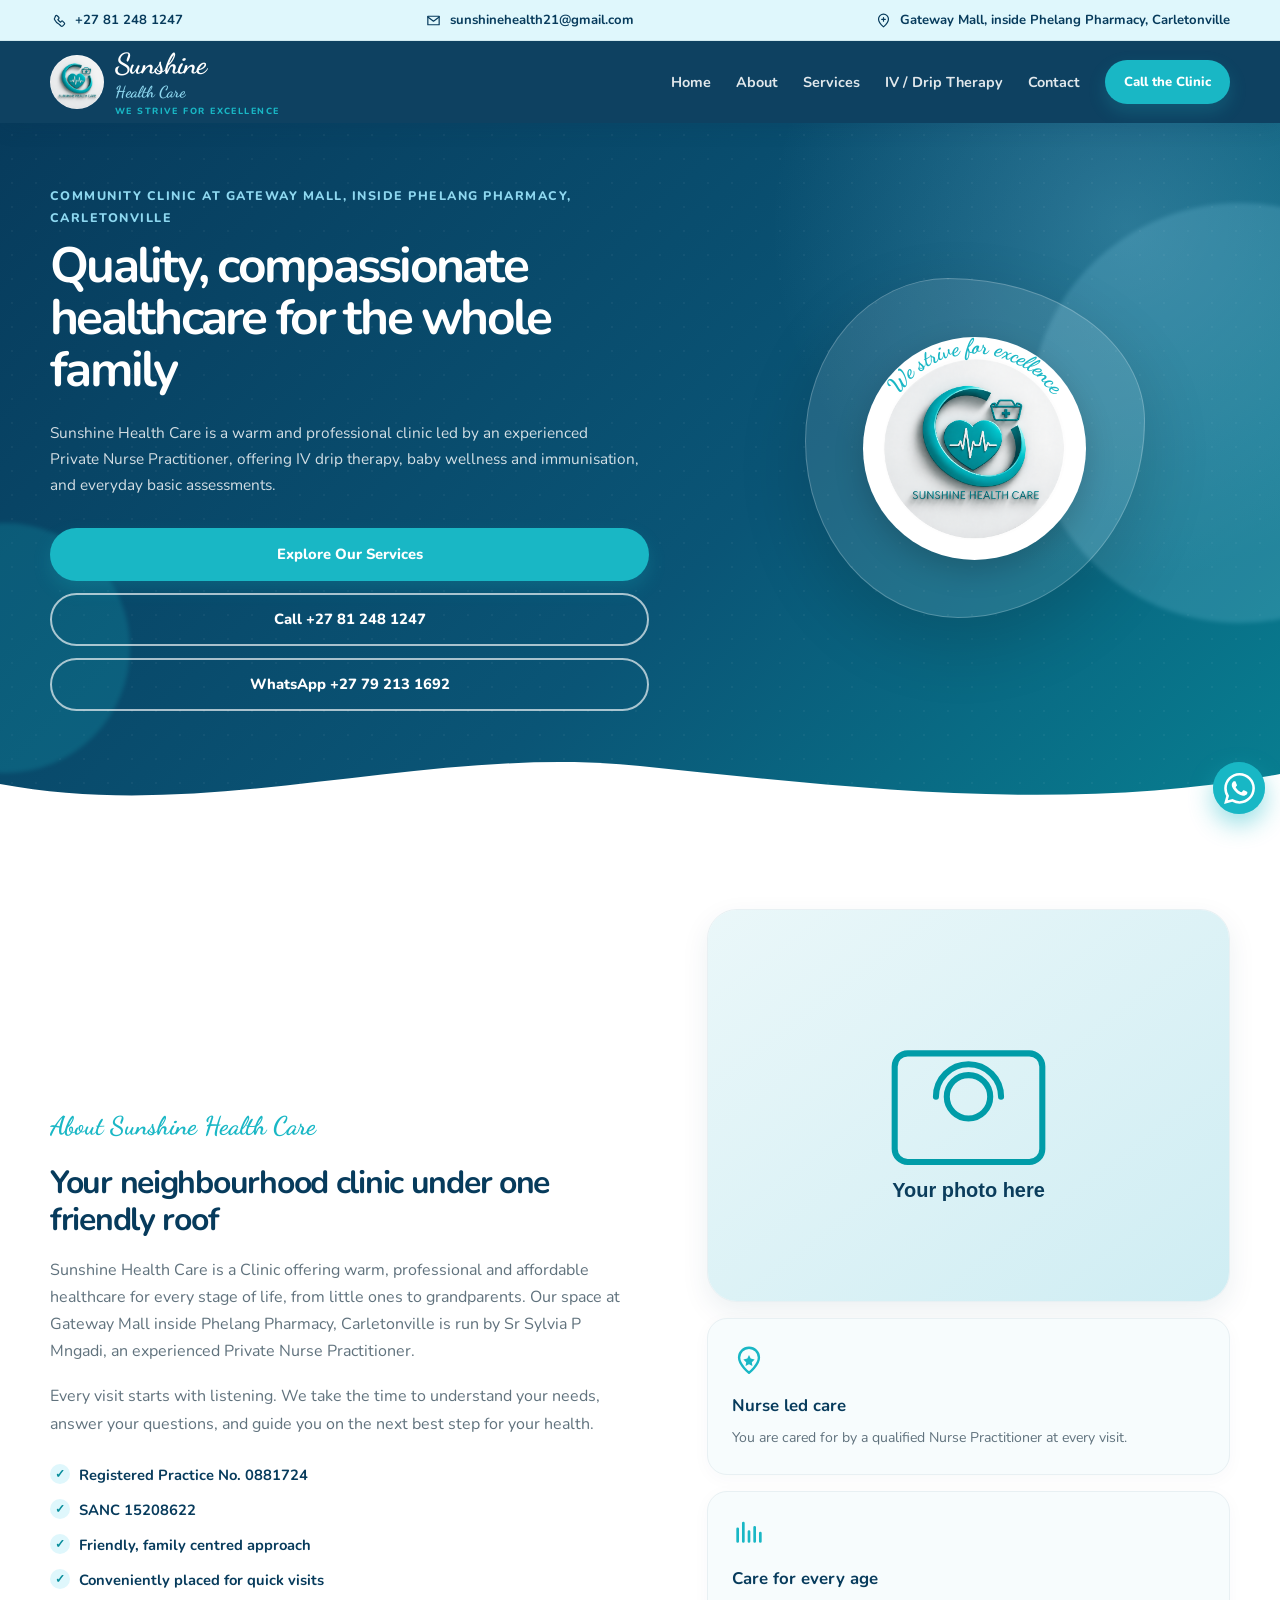
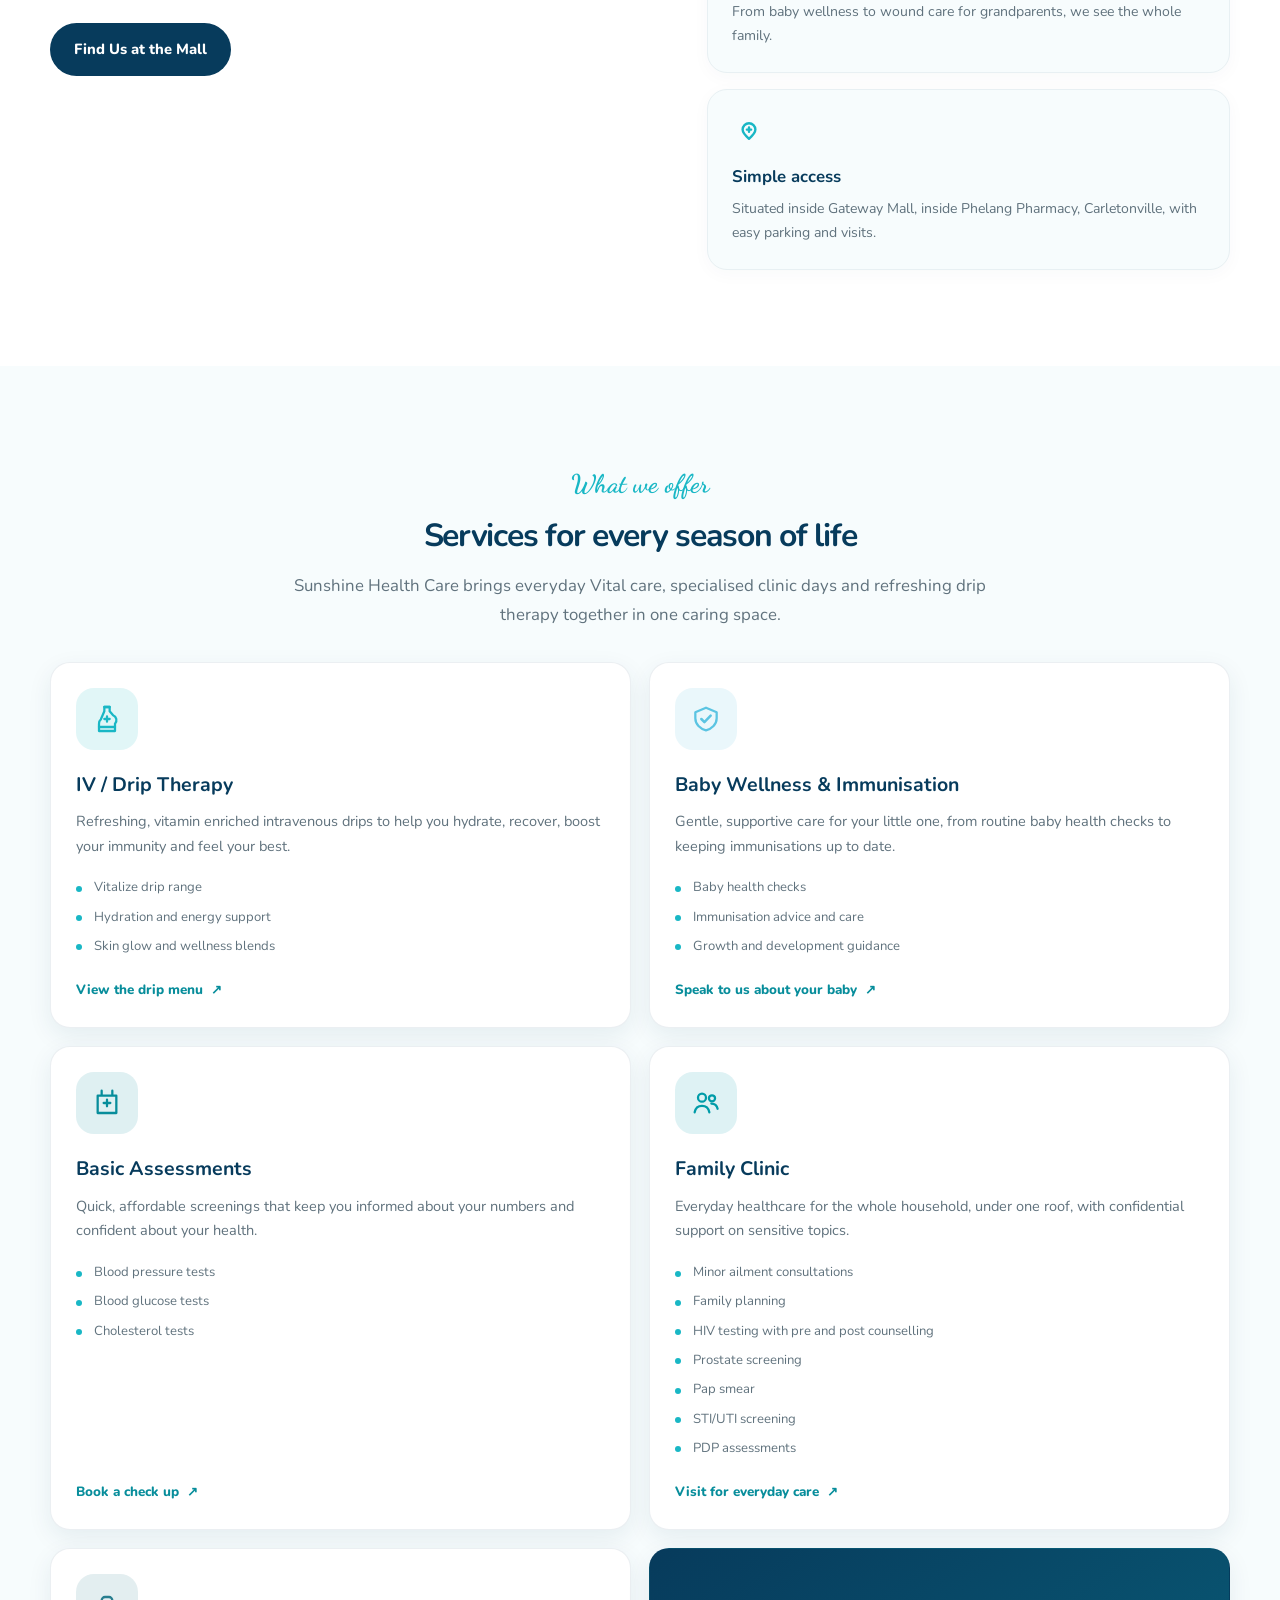
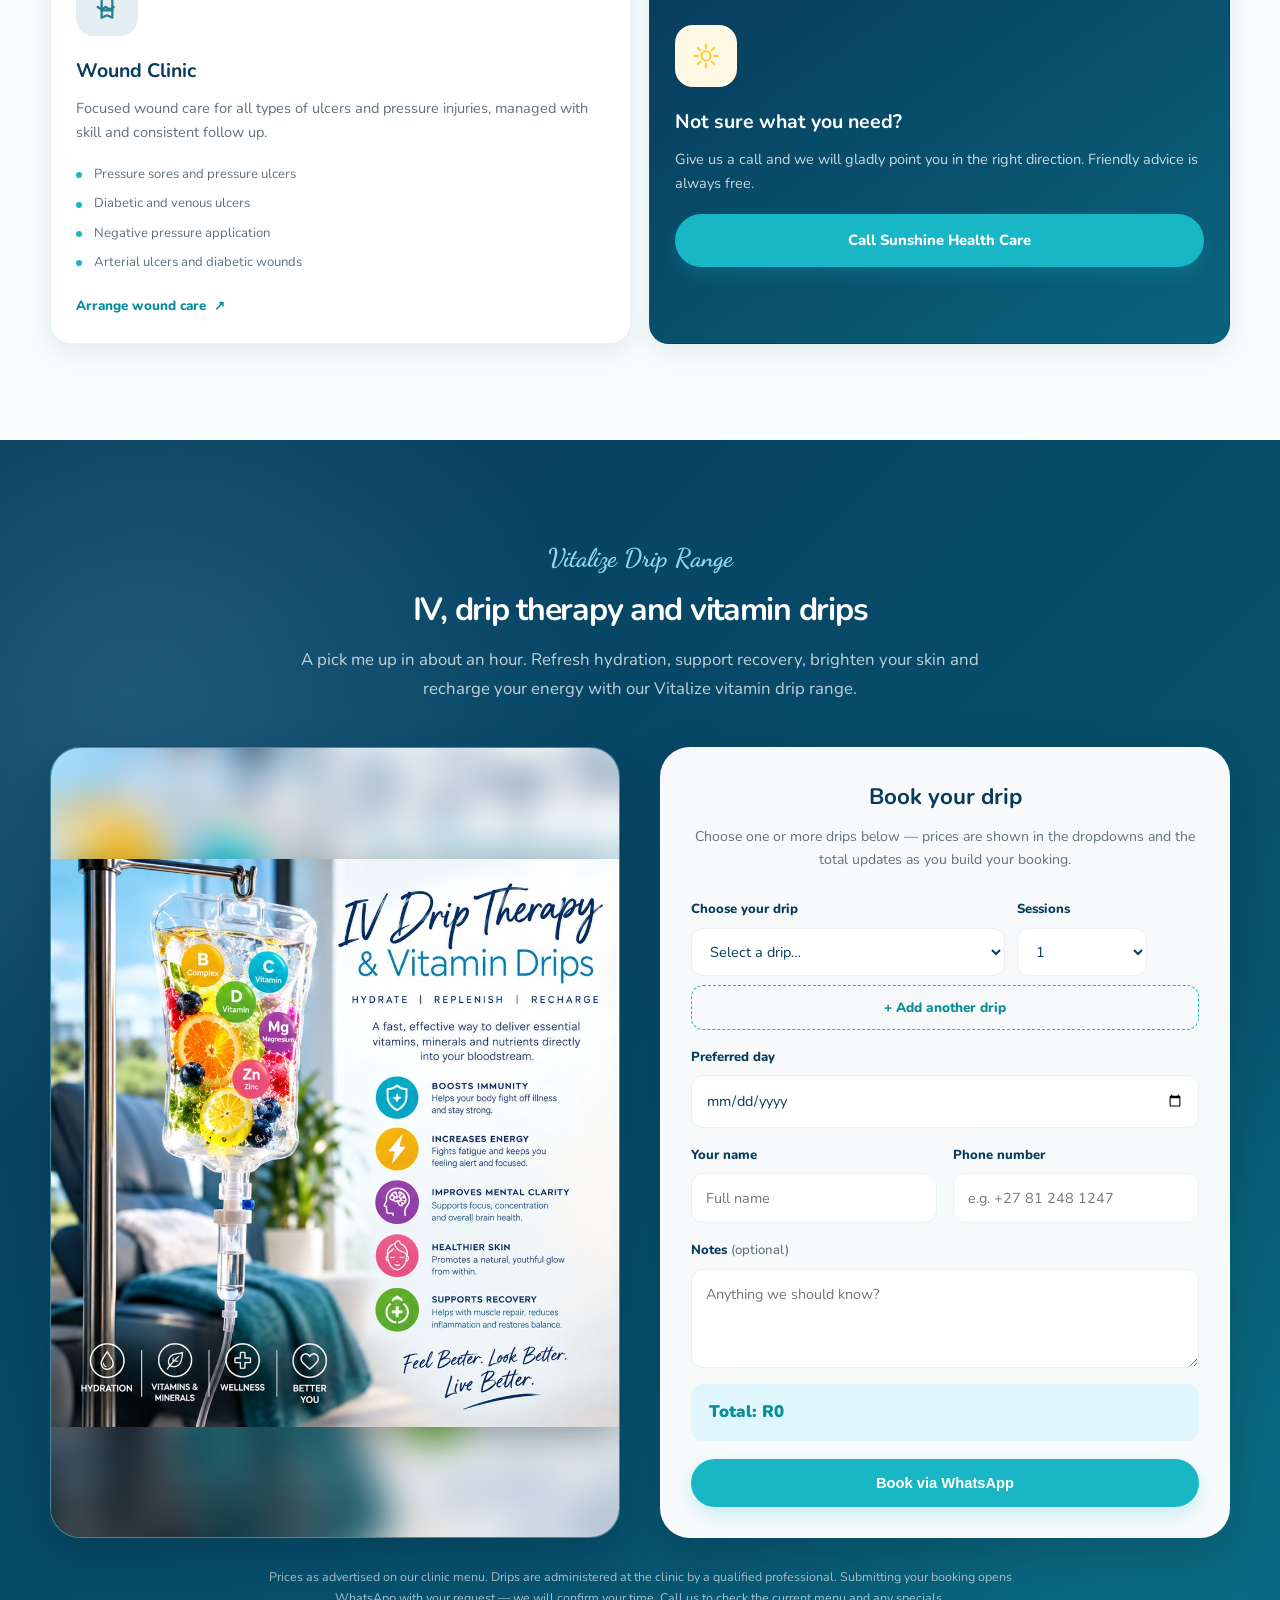
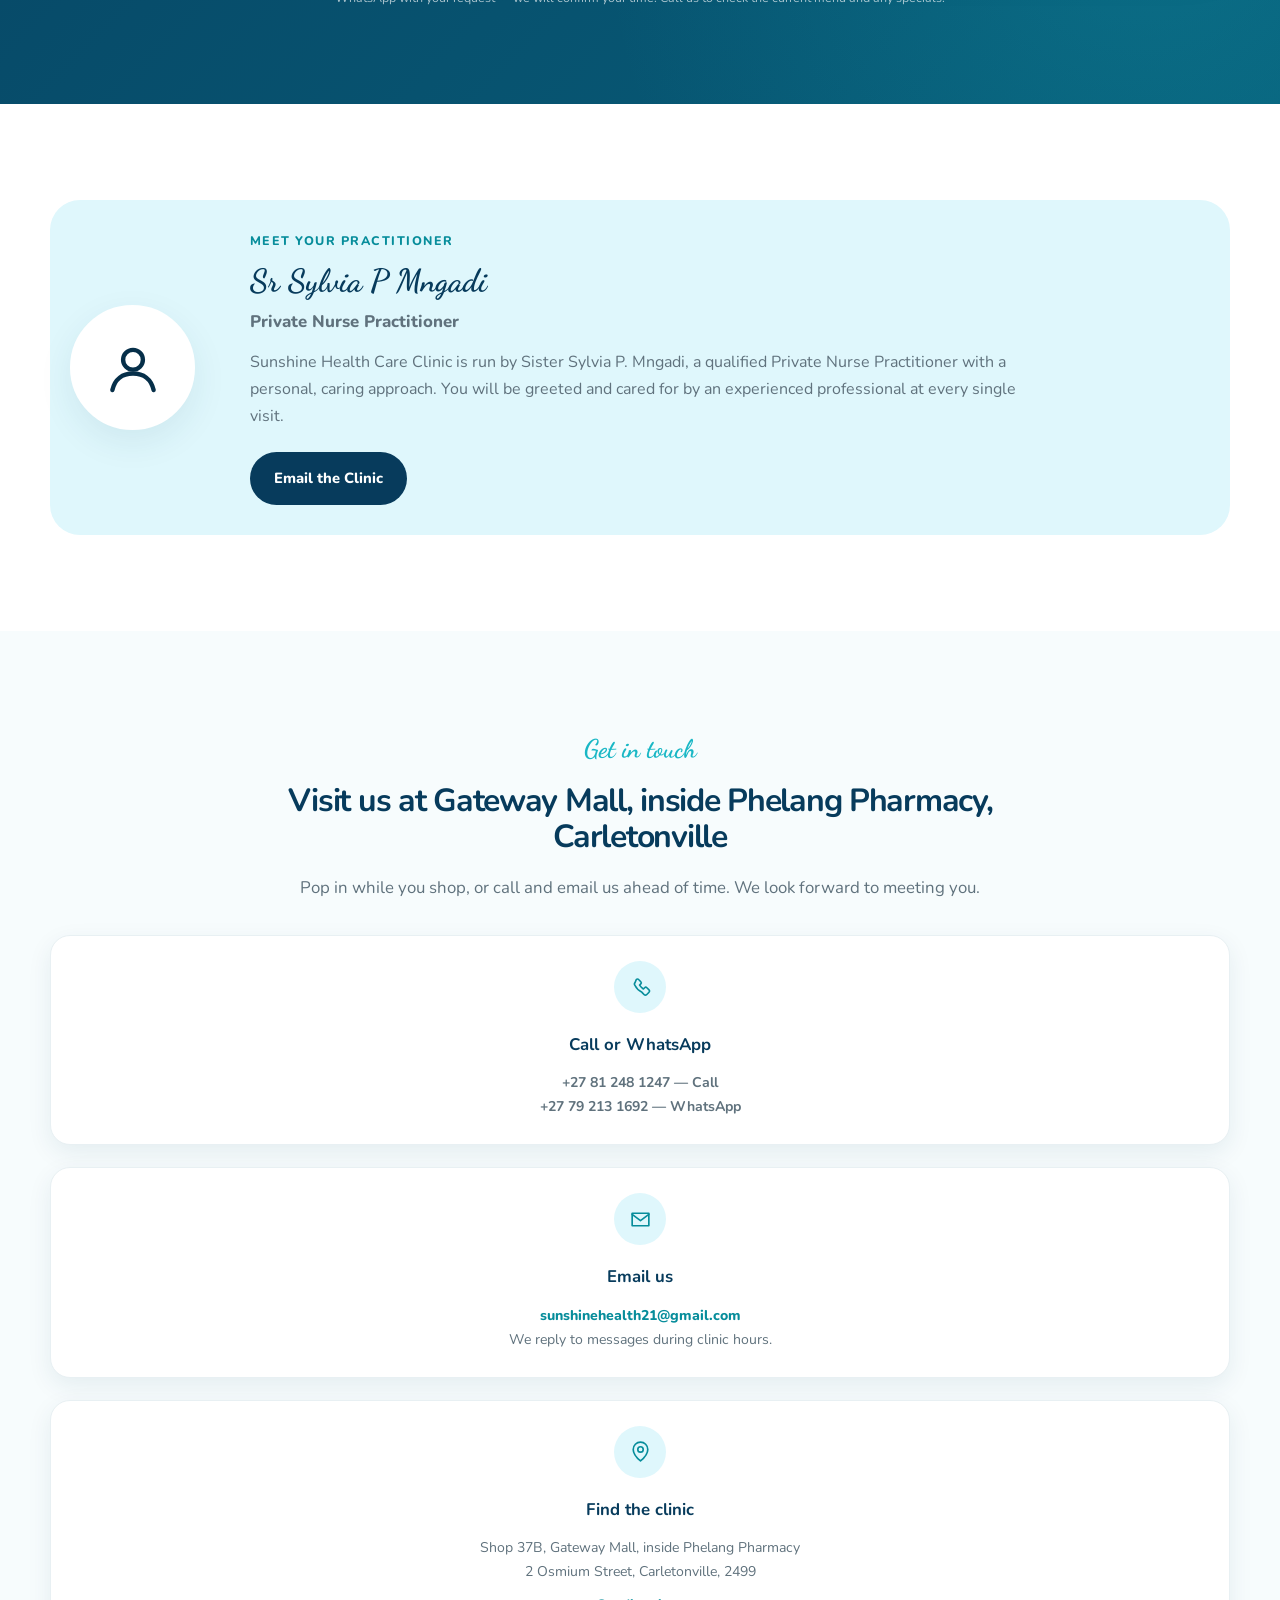
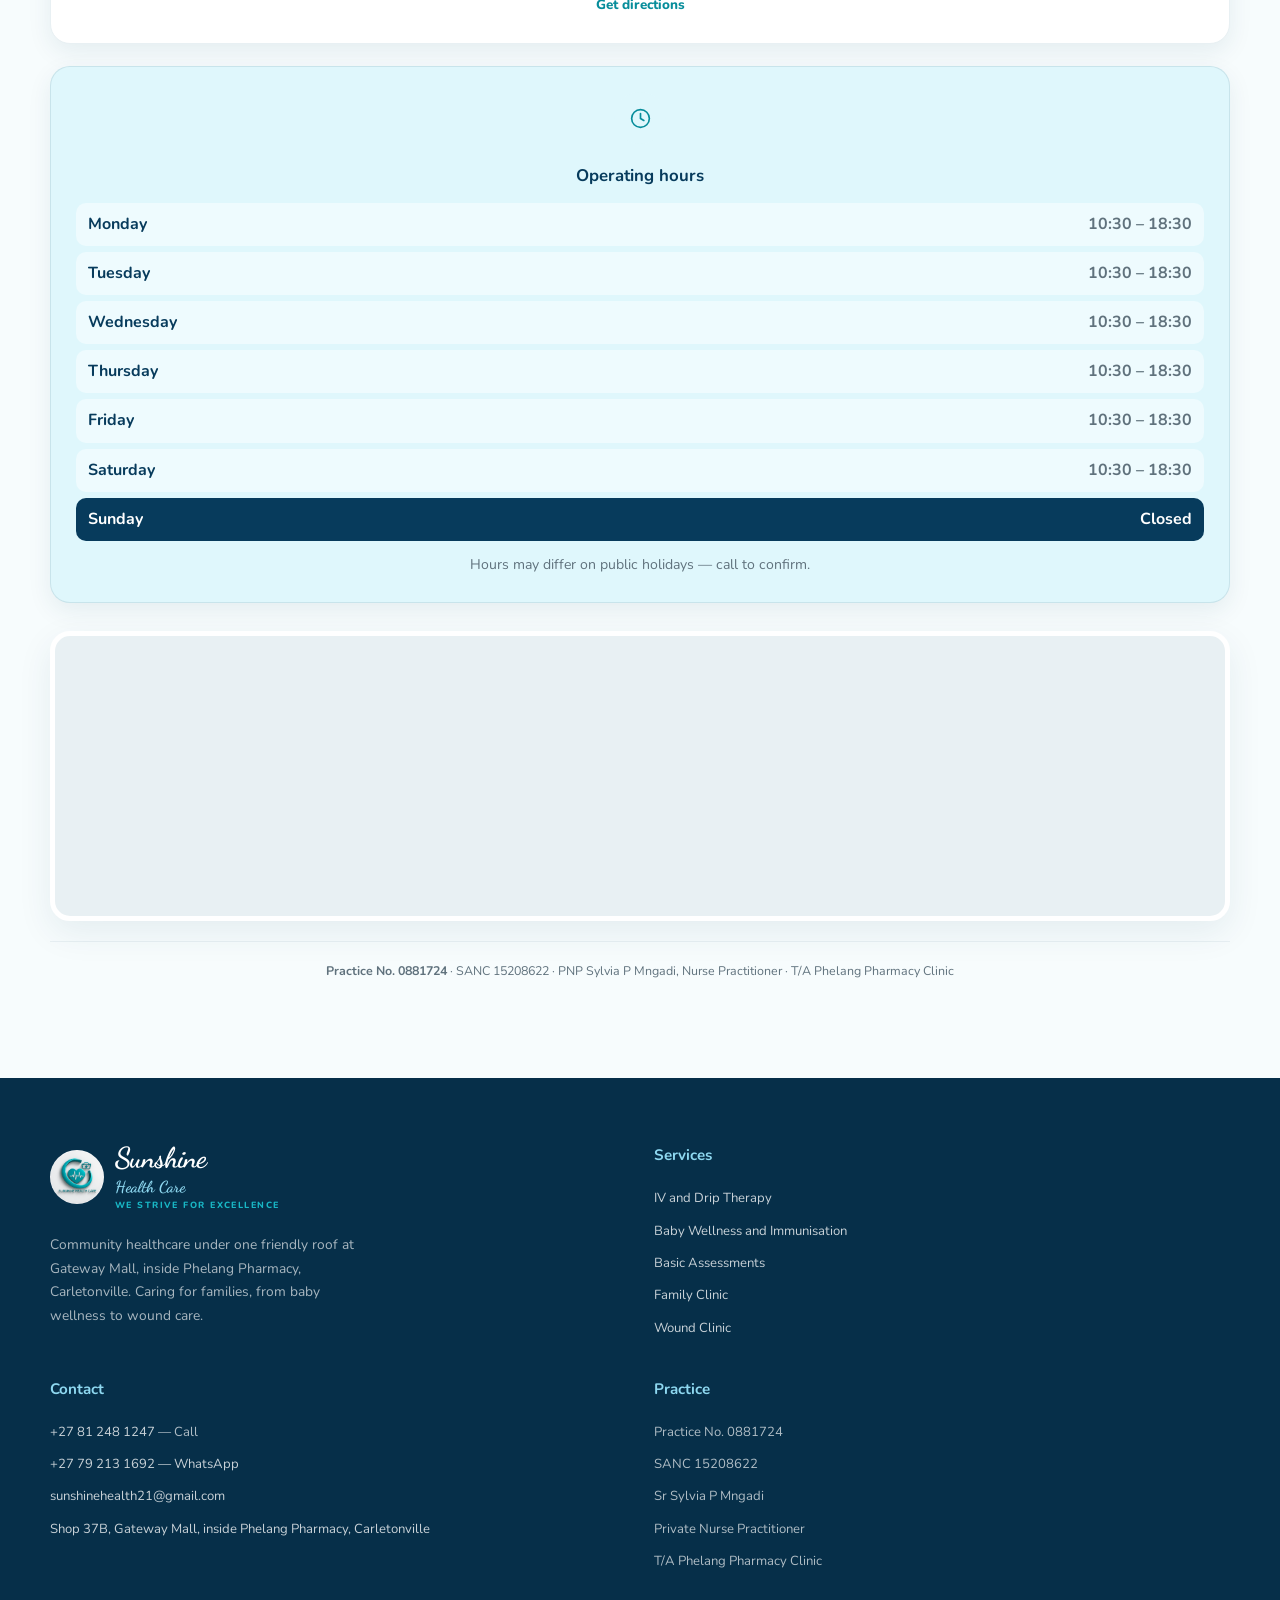
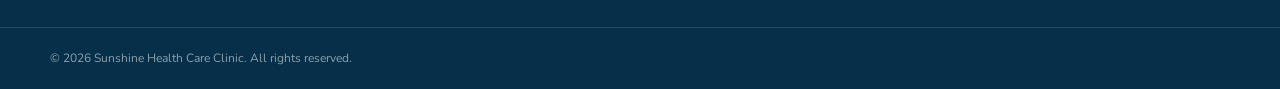
==== commit 7a2b2ec0: "Lowercase Sr in practitioner name" ====
--- a/index.html
+++ b/index.html
@@ -166,7 +166,7 @@
         <div class="about-copy">
           <p class="eyebrow eyebrow-script">About Sunshine Health Care</p>
           <h2>Your neighbourhood clinic under one friendly roof</h2>
-          <p>Sunshine Health Care is a Clinic offering warm, professional and affordable healthcare for every stage of life, from little ones to grandparents. Our space at Gateway Mall inside Phelang Pharmacy, Carletonville is run by SR Sylvia P Mngadi, an experienced Private Nurse Practitioner.</p>
+          <p>Sunshine Health Care is a Clinic offering warm, professional and affordable healthcare for every stage of life, from little ones to grandparents. Our space at Gateway Mall inside Phelang Pharmacy, Carletonville is run by Sr Sylvia P Mngadi, an experienced Private Nurse Practitioner.</p>
           <p>Every visit starts with listening. We take the time to understand your needs, answer your questions, and guide you on the next best step for your health.</p>
           <ul class="tick-list">
             <li>Registered Practice No. 0881724</li>
@@ -388,7 +388,7 @@
         </div>
         <div class="practitioner-copy">
           <p class="eyebrow">Meet your practitioner</p>
-          <h2>SR Sylvia P Mngadi</h2>
+          <h2>Sr Sylvia P Mngadi</h2>
           <p class="lead-inline">Private Nurse Practitioner</p>
           <p>Sunshine Health Care Clinic is run by Sister Sylvia P. Mngadi, a qualified Private Nurse Practitioner with a personal, caring approach. You will be greeted and cared for by an experienced professional at every single visit.</p>
           <a href="mailto:sunshinehealth21@gmail.com" class="btn btn-secondary">Email the Clinic</a>
@@ -486,7 +486,7 @@
         <ul>
           <li>Practice No. 0881724</li>
           <li><span class="sanc">SANC 15208622<span class="sanc-tip" role="tooltip">South African Nursing Council</span></span></li>
-          <li>SR Sylvia P Mngadi</li>
+          <li>Sr Sylvia P Mngadi</li>
           <li>Private Nurse Practitioner</li>
           <li>T/A Phelang Pharmacy Clinic</li>
         </ul>
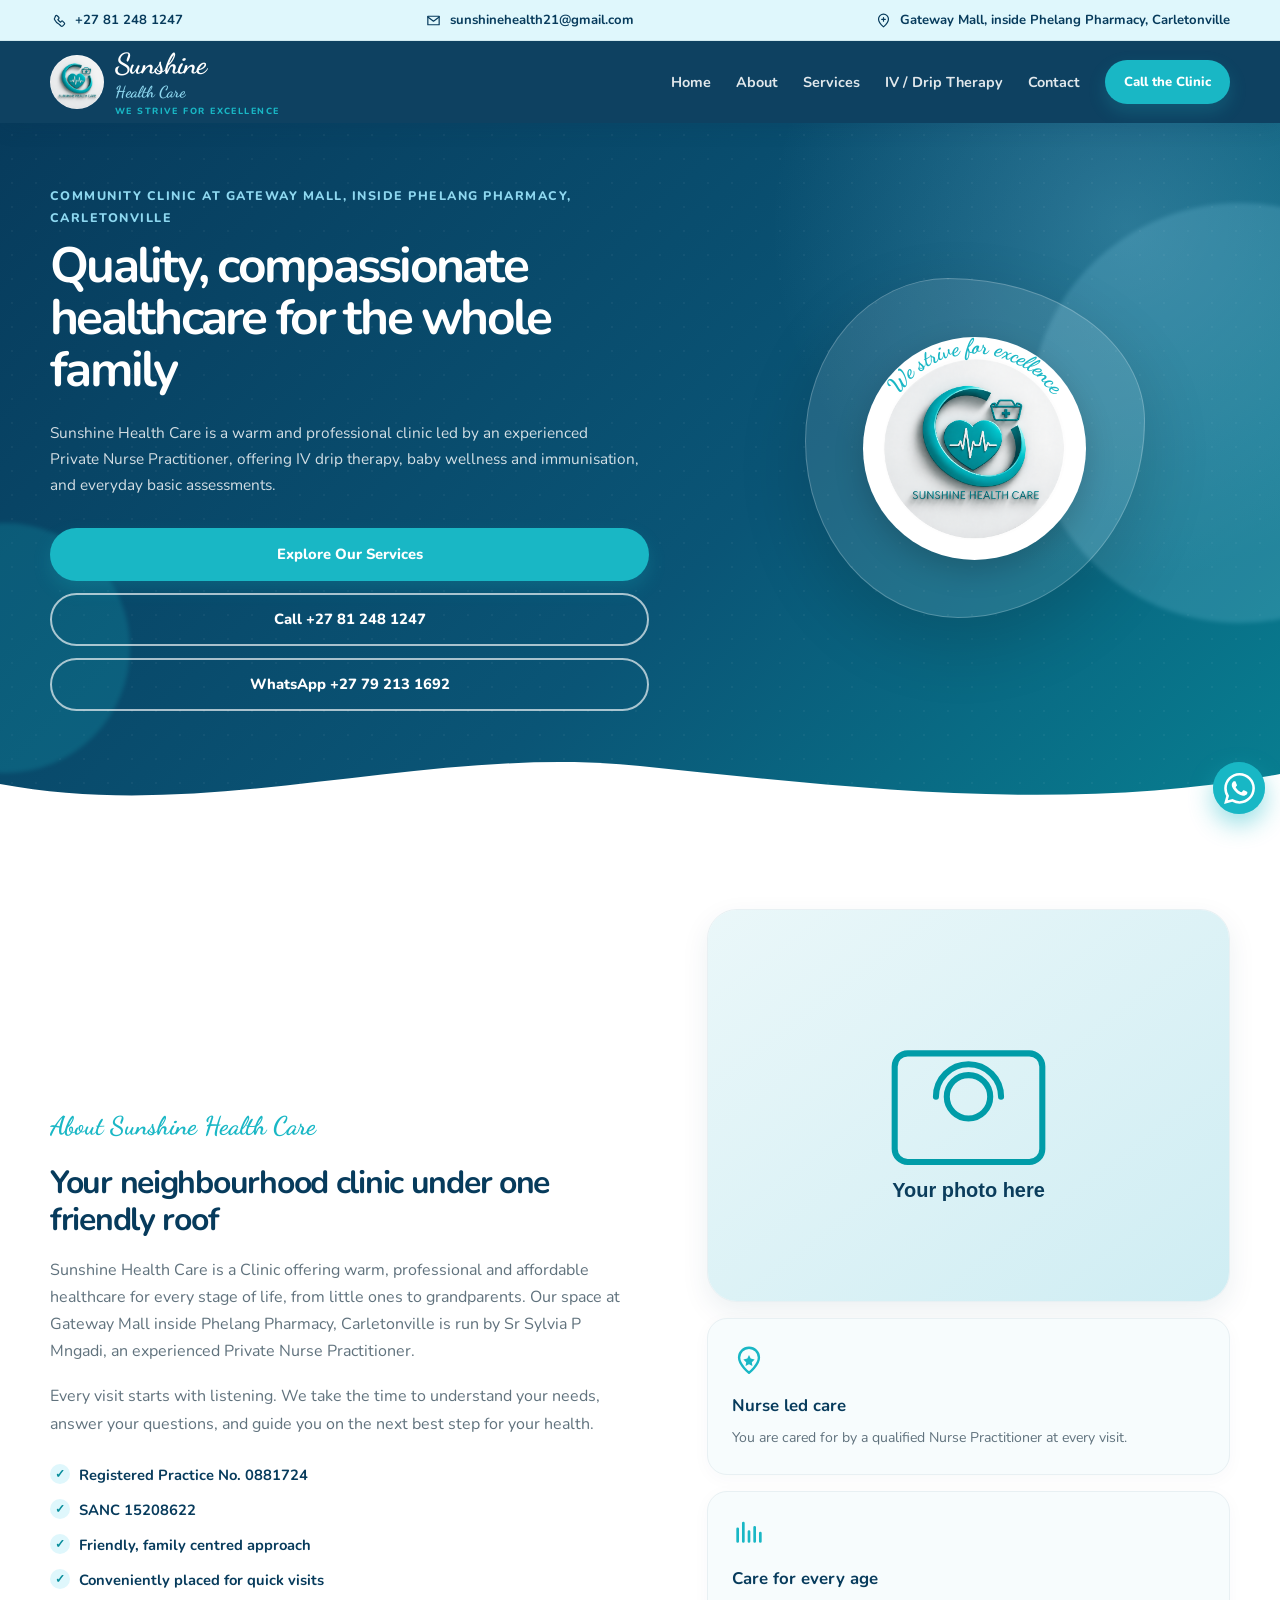
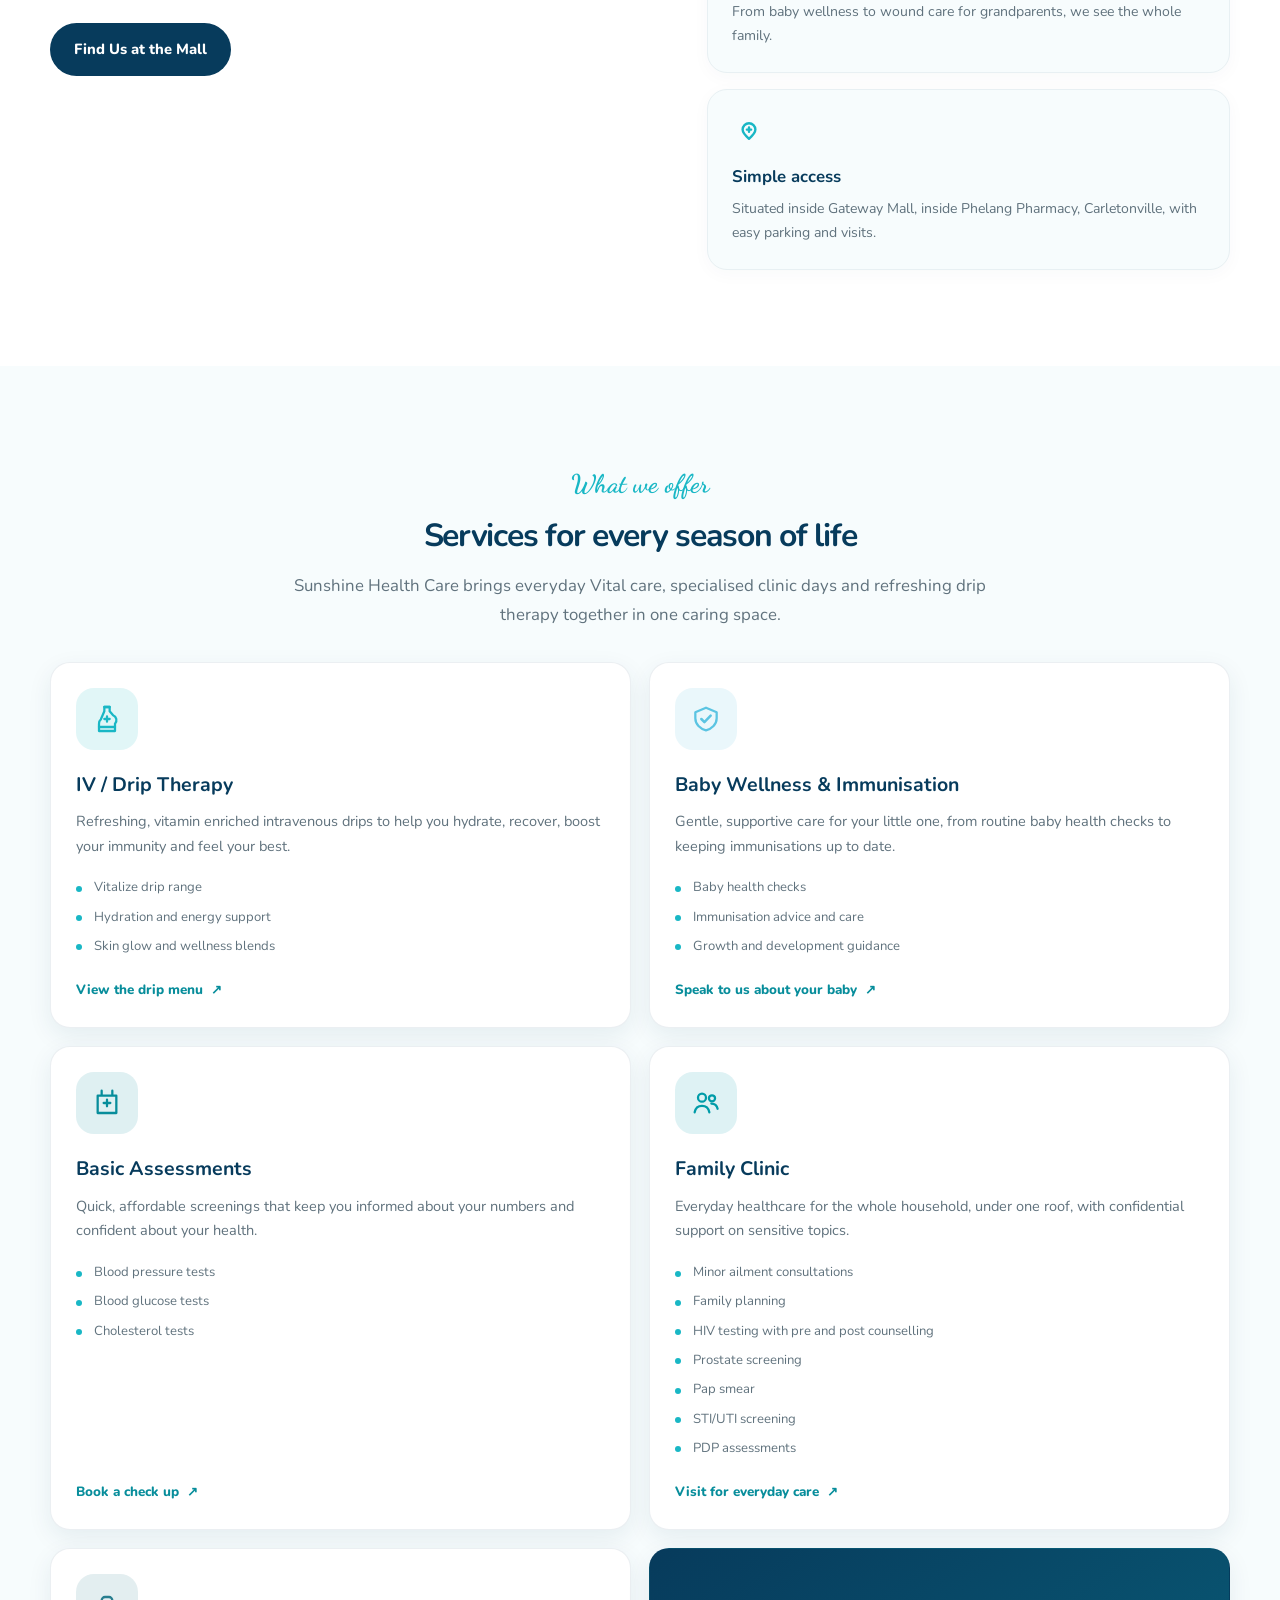
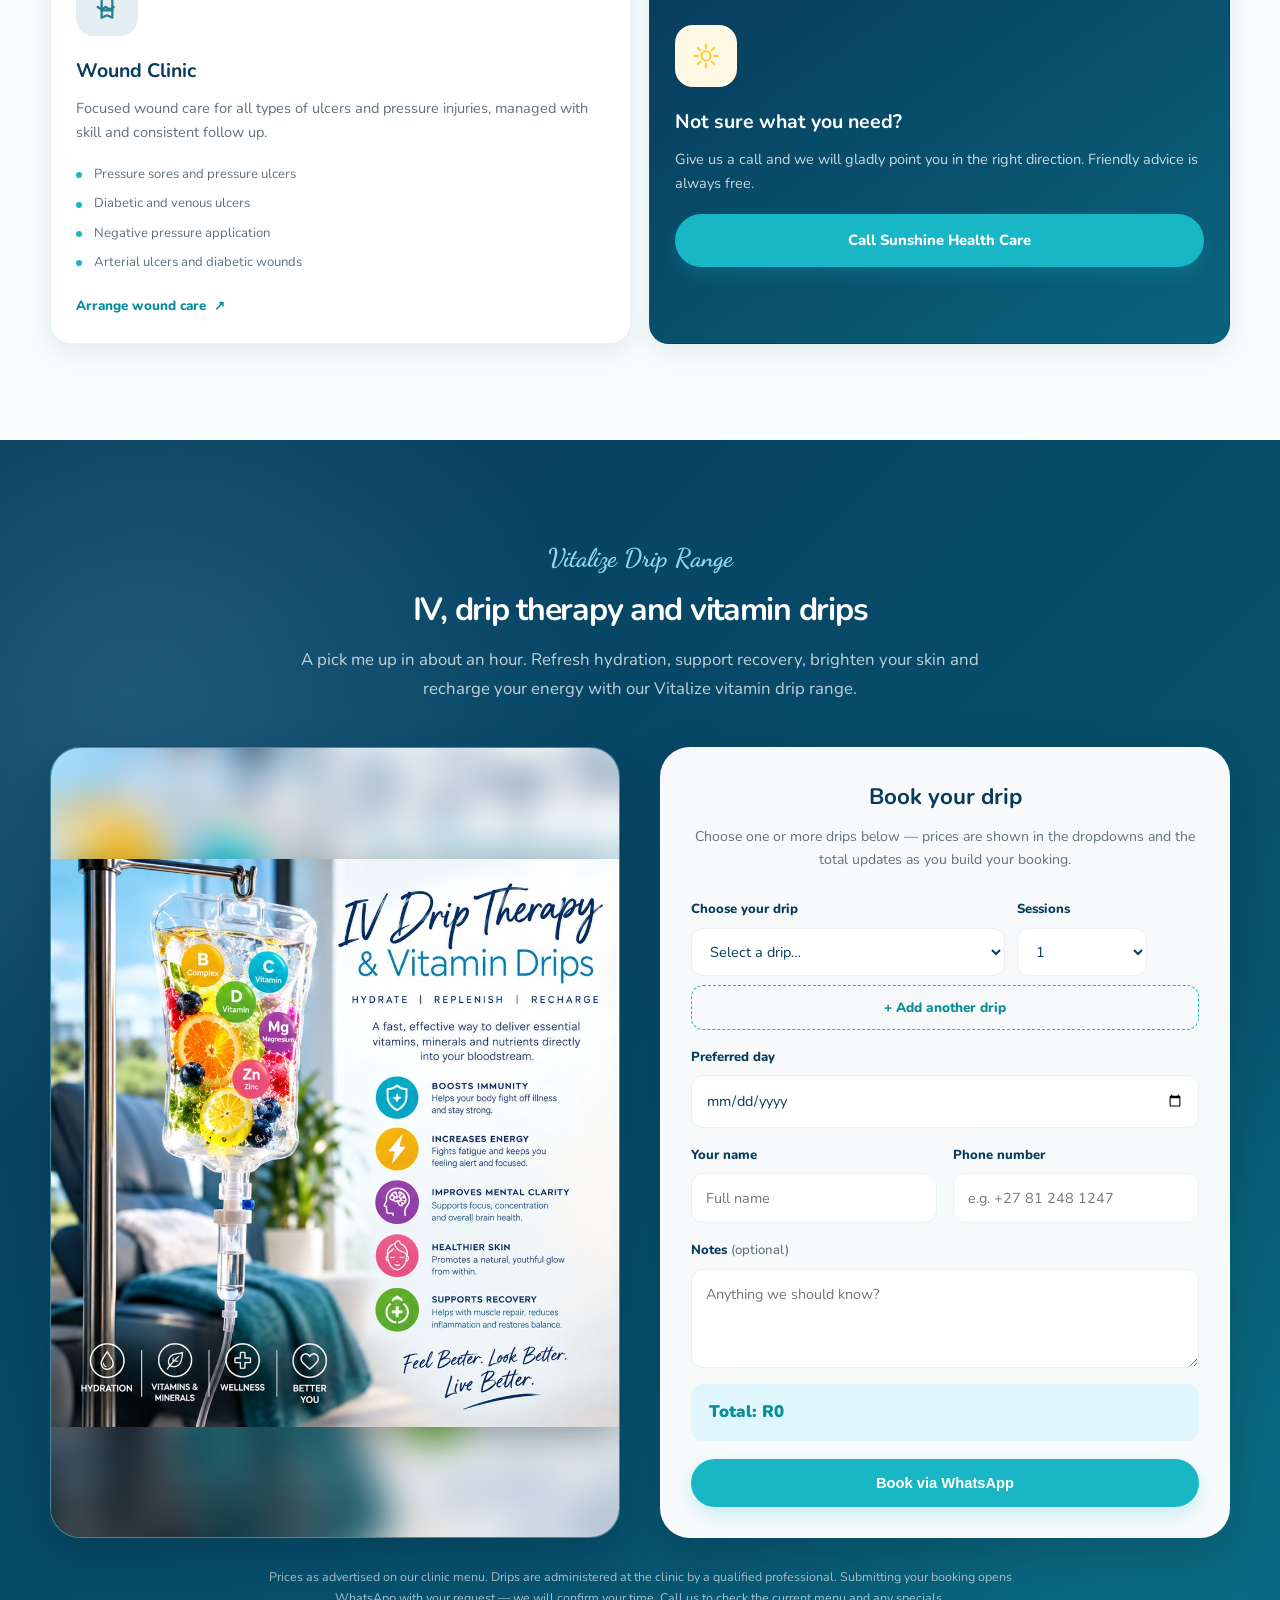
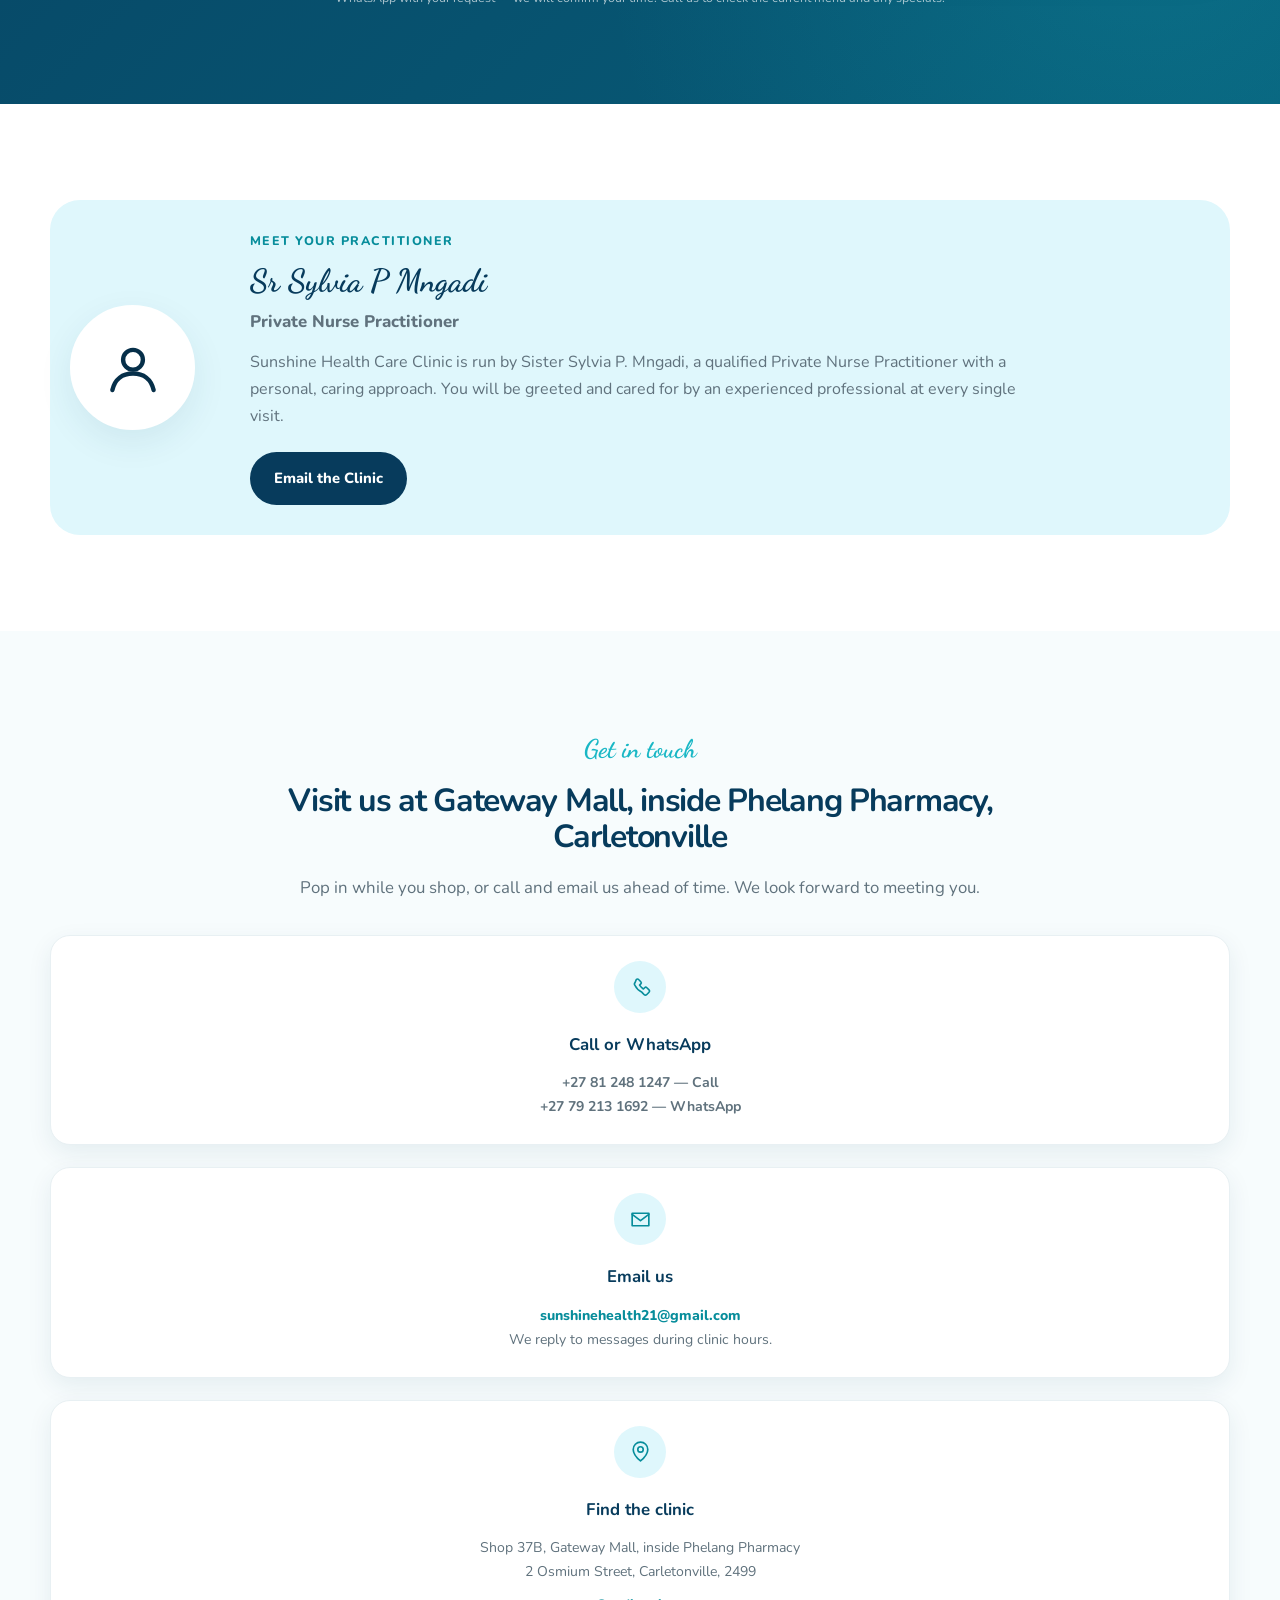
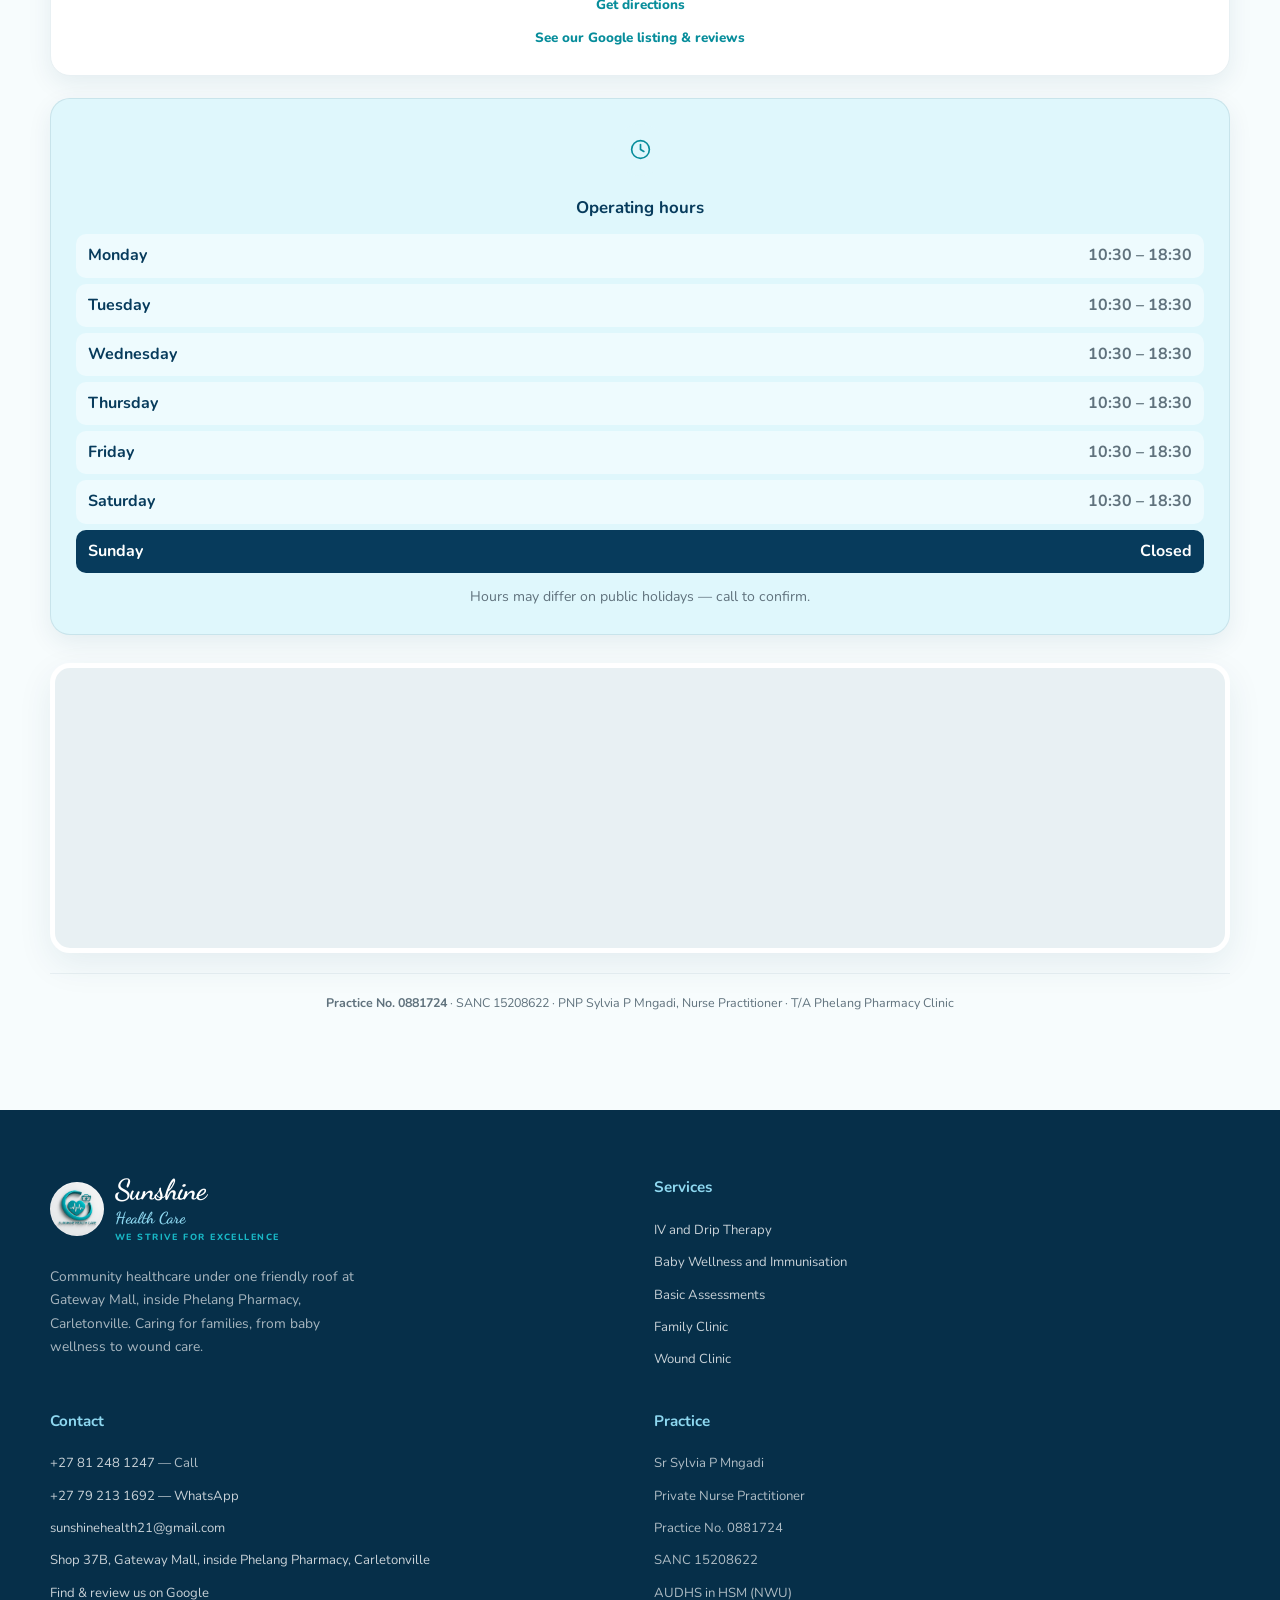
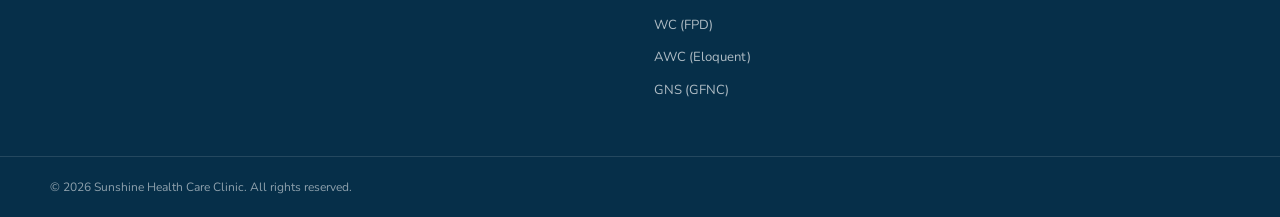
==== commit 4985186d: "Add Google Business link and Sister Sylvia qualifications tooltips" ====
--- a/index.html
+++ b/index.html
@@ -424,7 +424,8 @@
             <h3>Find the clinic</h3>
             <p>Shop 37B, Gateway Mall, inside Phelang Pharmacy</p>
             <p>2 Osmium Street, Carletonville, 2499</p>
-            <a class="text-link" href="https://www.google.com/maps/search/?api=1&query=Gateway+Mall+Osmium+Street+Carletonville" target="_blank" rel="noopener">Get directions</a>
+            <p><a class="text-link" href="https://www.google.com/maps/search/?api=1&query=Gateway+Mall+Osmium+Street+Carletonville" target="_blank" rel="noopener">Get directions</a></p>
+            <p><a class="text-link" href="https://share.google/3YphHN86oWFv6zHCe" target="_blank" rel="noopener">See our Google listing &amp; reviews</a></p>
           </div>
 
           <div class="contact-card contact-card-hours reveal">
@@ -479,16 +480,20 @@
           <li><a href="https://wa.me/27792131692" target="_blank" rel="noopener">+27 79 213 1692 — WhatsApp</a></li>
           <li><a href="mailto:sunshinehealth21@gmail.com">sunshinehealth21@gmail.com</a></li>
           <li><a href="https://www.google.com/maps/search/?api=1&query=Gateway+Mall+Osmium+Street+Carletonville" target="_blank" rel="noopener">Shop 37B, Gateway Mall, inside Phelang Pharmacy, Carletonville</a></li>
+          <li><a href="https://share.google/3YphHN86oWFv6zHCe" target="_blank" rel="noopener">Find &amp; review us on Google</a></li>
         </ul>
       </div>
       <div class="footer-col">
         <h4>Practice</h4>
         <ul>
+          <li>Sr Sylvia P Mngadi</li>
+          <li>Private Nurse Practitioner</li>
           <li>Practice No. 0881724</li>
           <li><span class="sanc">SANC 15208622<span class="sanc-tip" role="tooltip">South African Nursing Council</span></span></li>
-          <li>Sr Sylvia P Mngadi</li>
-          <li>Private Nurse Practitioner</li>
-          <li>T/A Phelang Pharmacy Clinic</li>
+          <li><span class="qual" tabindex="0">AUDHS in HSM (NWU)<span class="qual-tip" role="tooltip">Advanced University Diploma in Healthcare Service Management – North-West University</span></span></li>
+          <li><span class="qual" tabindex="0">WC (FPD)<span class="qual-tip" role="tooltip">Wound Care – Foundation for Professional Development</span></span></li>
+          <li><span class="qual" tabindex="0">AWC (Eloquent)<span class="qual-tip" role="tooltip">Advanced Wound Care – Eloquent</span></span></li>
+          <li><span class="qual" tabindex="0">GNS (GFNC)<span class="qual-tip" role="tooltip">General Nursing Science – Gold Fields Nursing College</span></span></li>
         </ul>
       </div>
     </div>
--- a/styles.css
+++ b/styles.css
@@ -312,9 +312,10 @@
   white-space: nowrap;
 }
 
-/* PNP & SANC tooltips */
+/* PNP, SANC & qualification tooltips */
 .pnp,
-.sanc {
+.sanc,
+.qual {
   position: relative;
   display: inline-block;
   cursor: help;
@@ -322,7 +323,8 @@
 }
 
 .pnp-tip,
-.sanc-tip {
+.sanc-tip,
+.qual-tip {
   position: absolute;
   top: calc(100% + 9px);
   left: 50%;
@@ -350,7 +352,8 @@
 }
 
 .pnp-tip::before,
-.sanc-tip::before {
+.sanc-tip::before,
+.qual-tip::before {
   content: "";
   position: absolute;
   top: -5px;
@@ -365,13 +368,16 @@
 .pnp:hover .pnp-tip,
 .pnp:focus-visible .pnp-tip,
 .sanc:hover .sanc-tip,
-.sanc:focus-visible .sanc-tip {
+.sanc:focus-visible .sanc-tip,
+.qual:hover .qual-tip,
+.qual:focus-visible .qual-tip {
   opacity: 1;
 }
 
 @media (hover: none), (pointer: coarse) {
   .pnp-tip,
-  .sanc-tip {
+  .sanc-tip,
+  .qual-tip {
     display: none;
   }
 }
